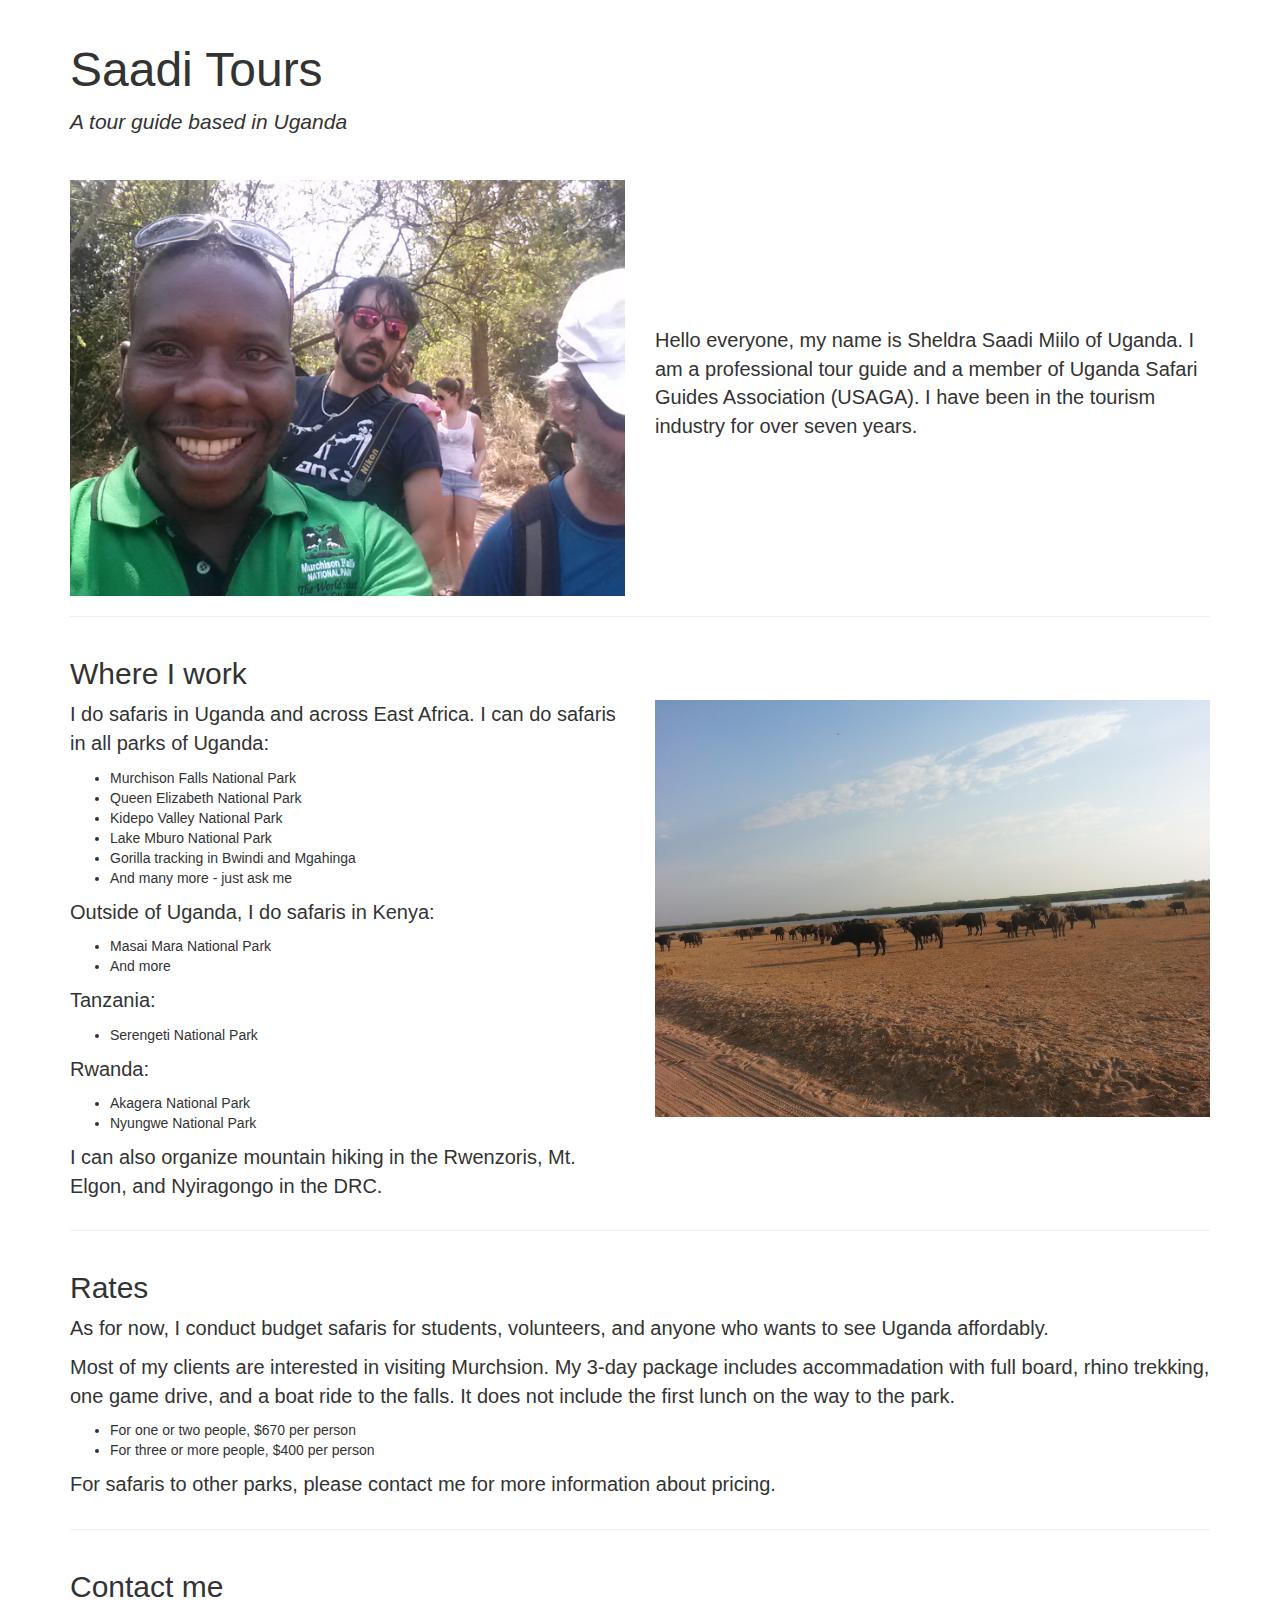
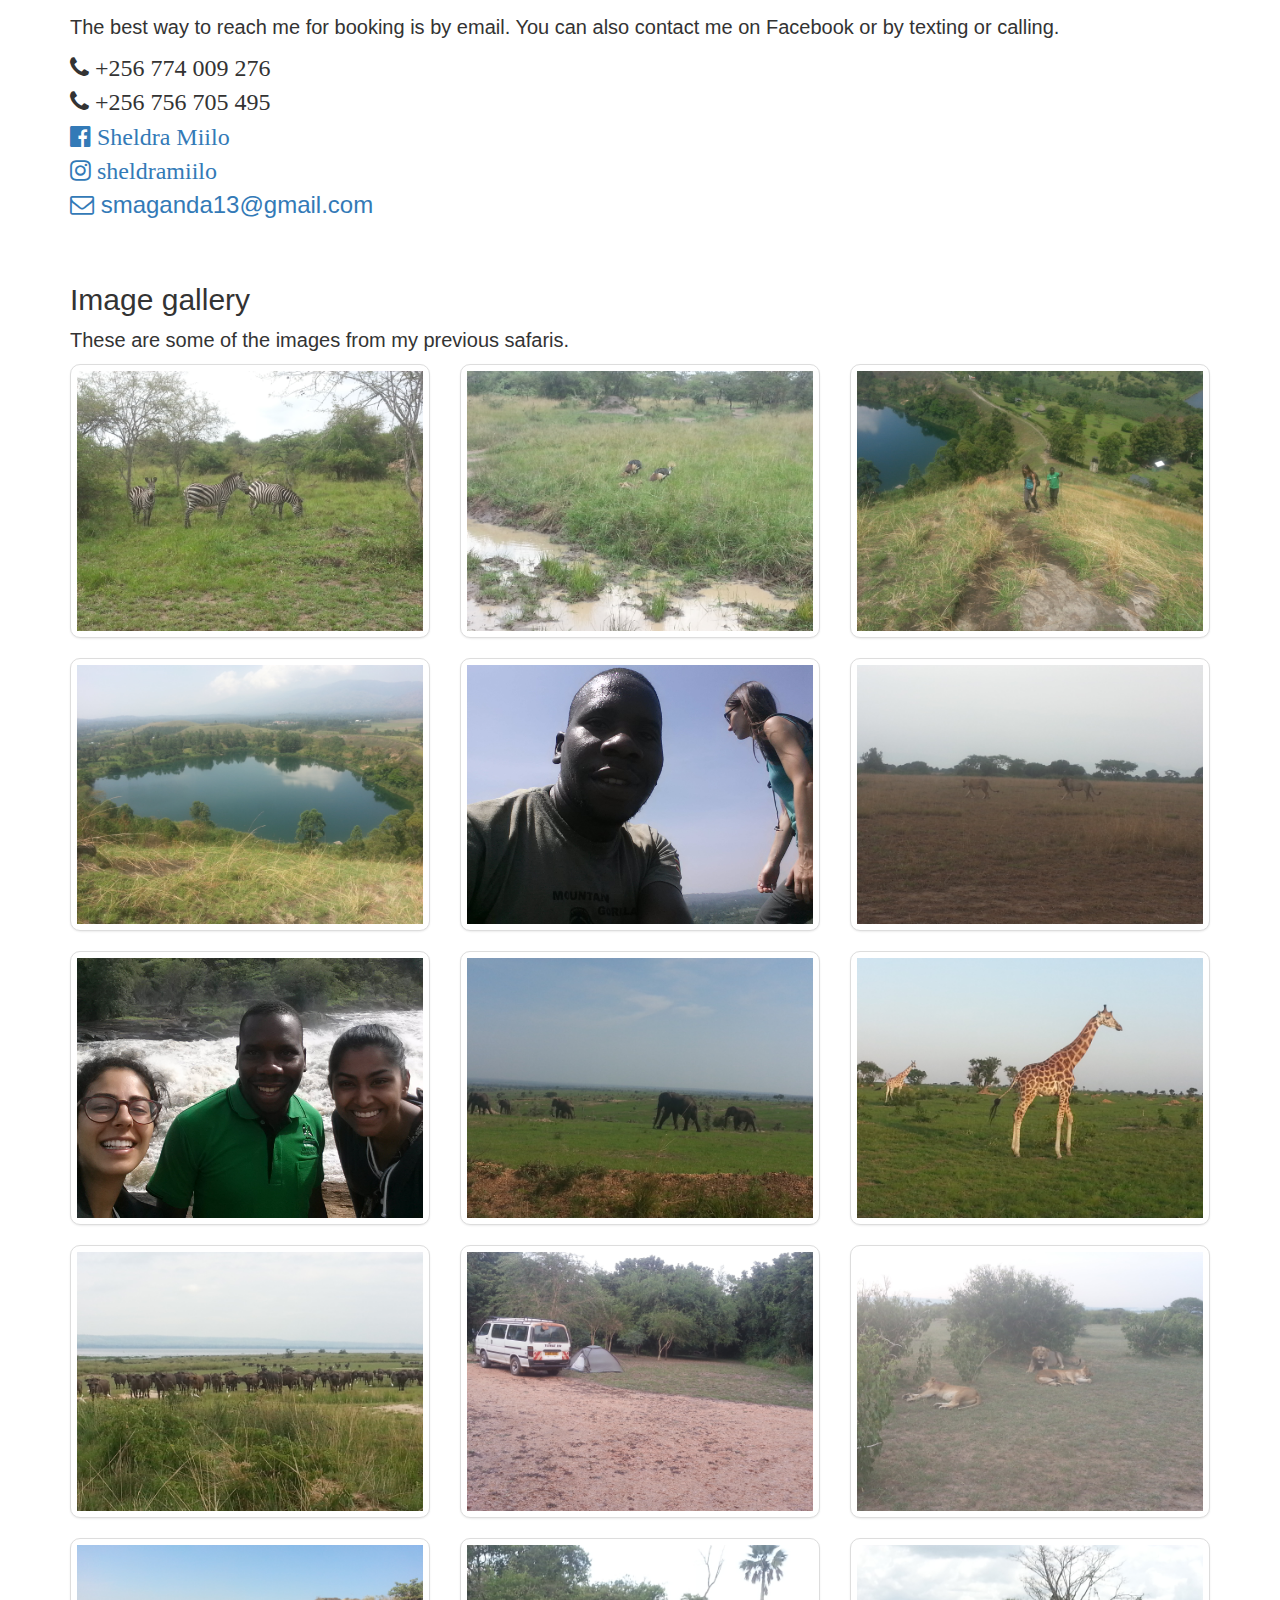
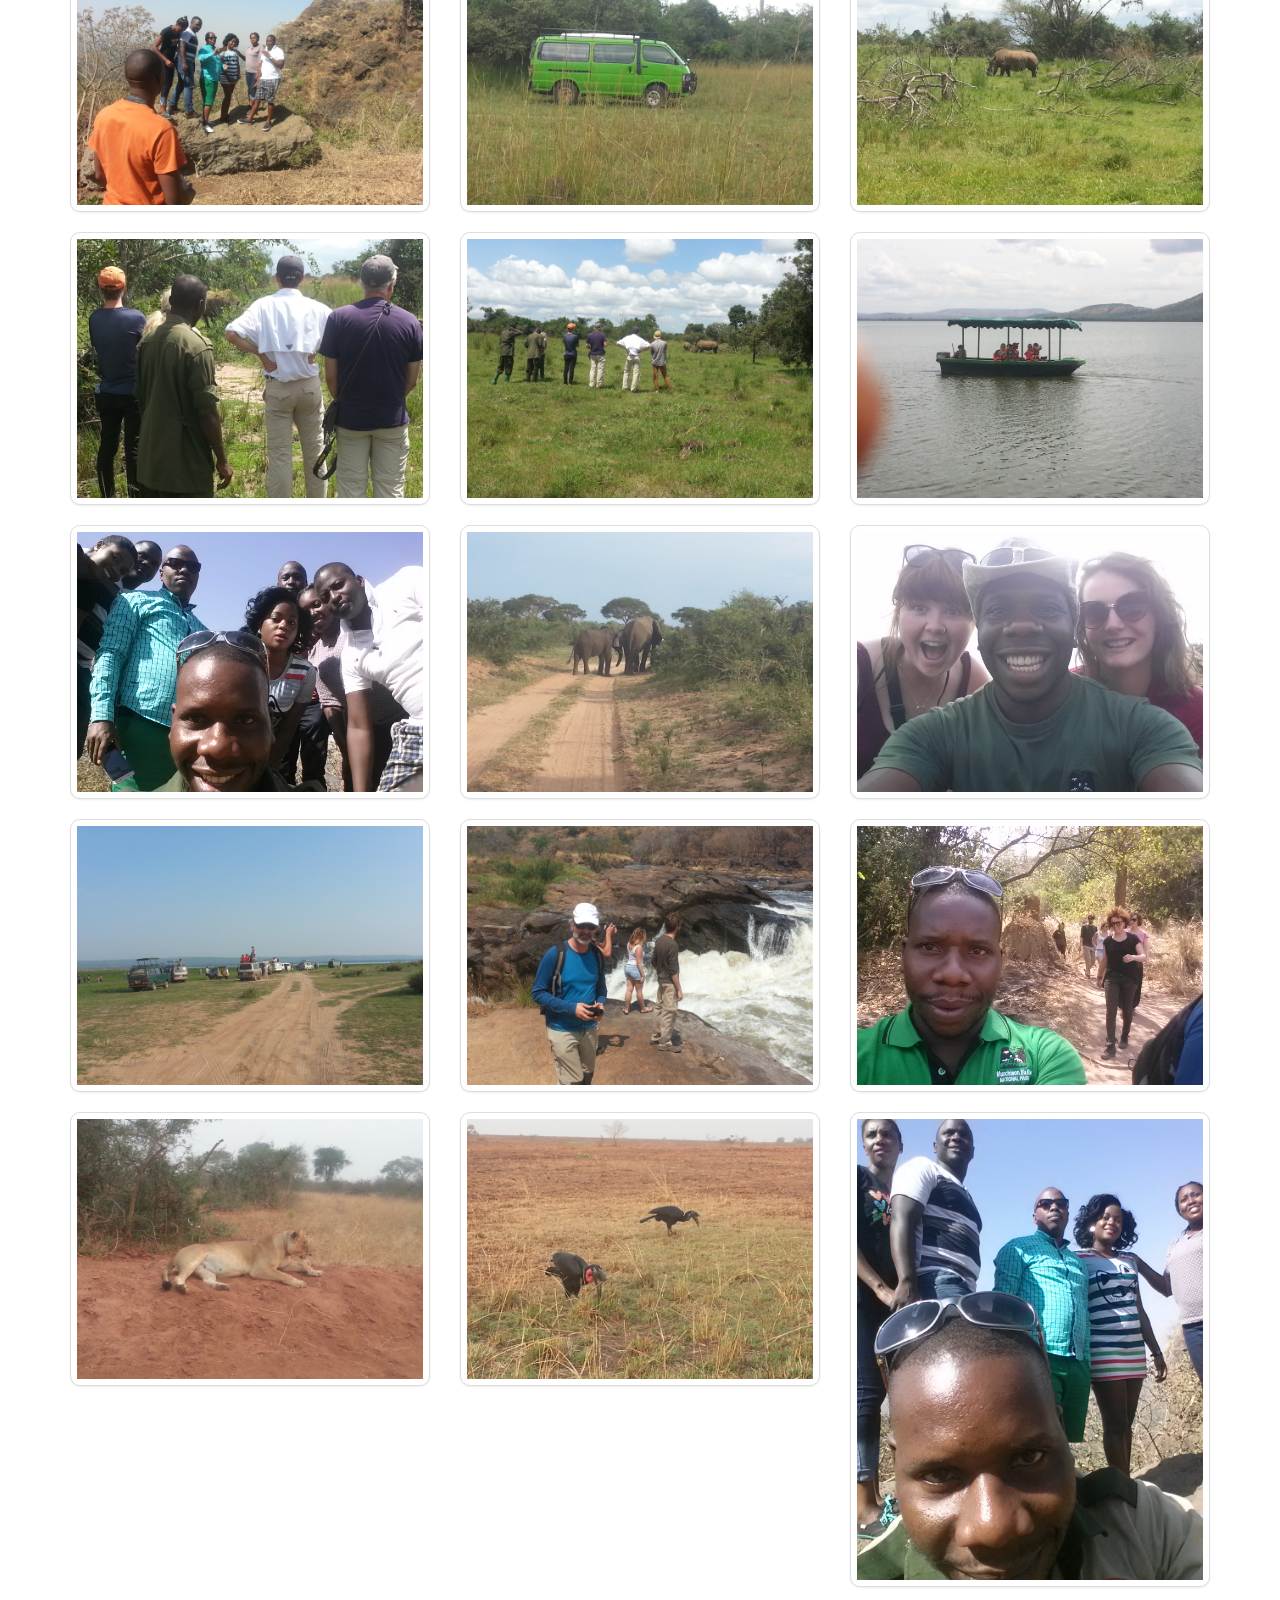
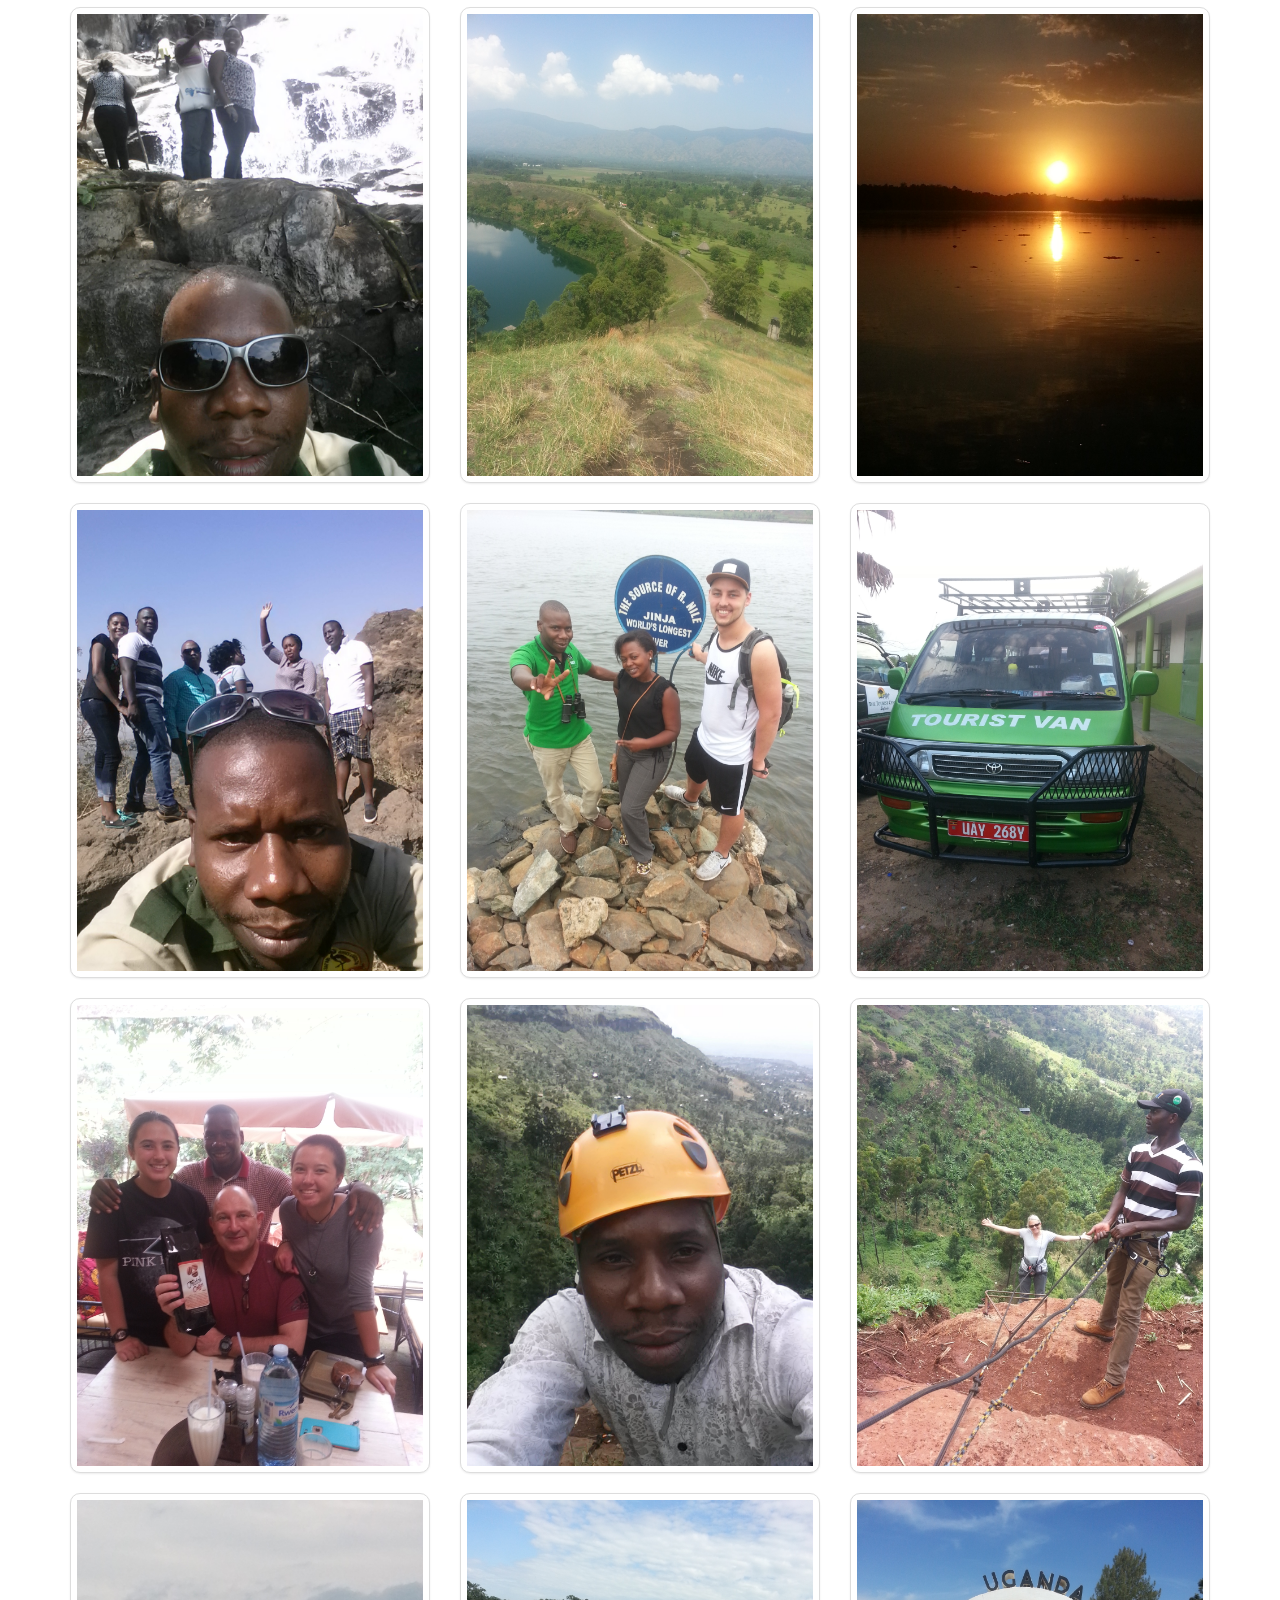
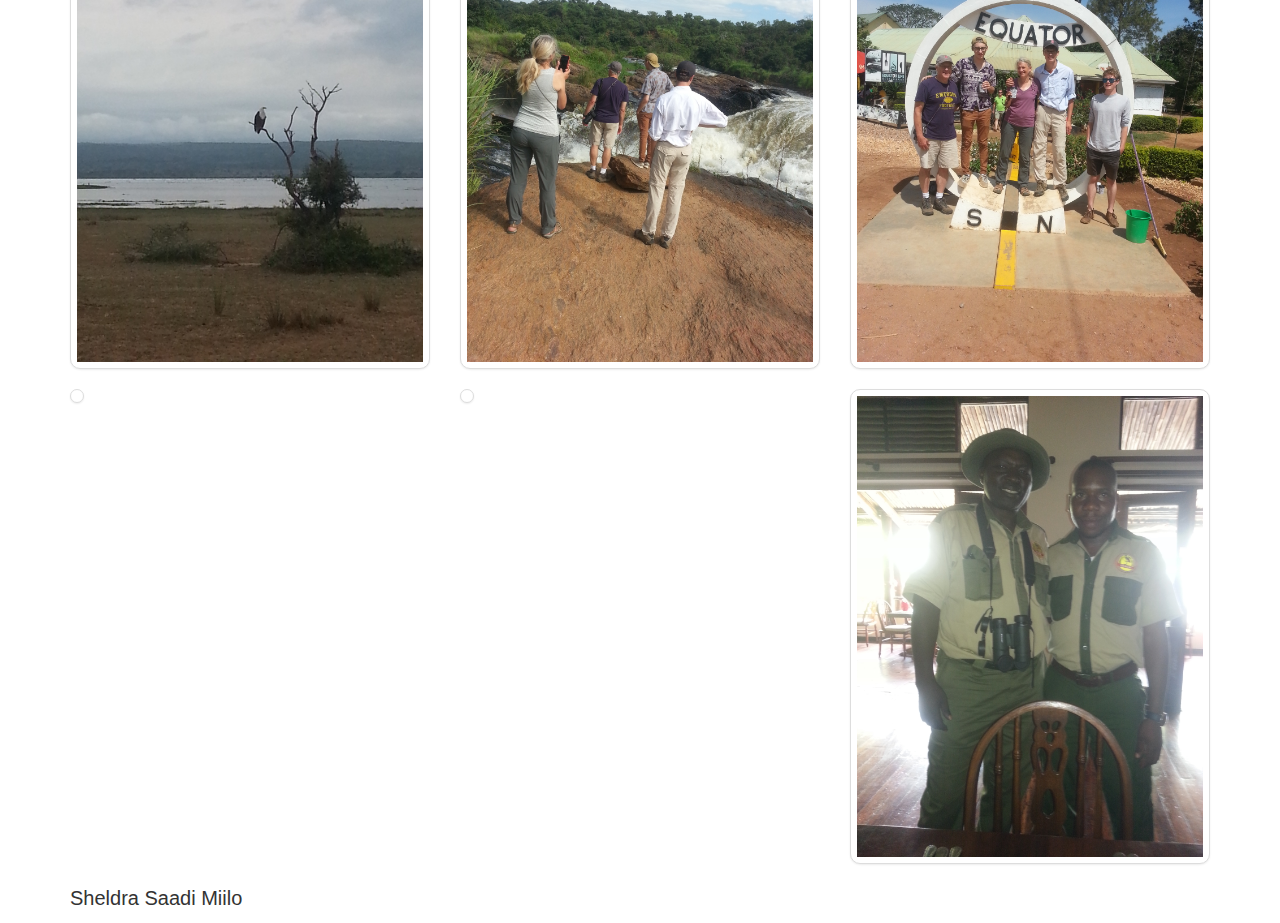
==== index.html @ fb45ba5d "initial commit" ====
<!DOCTYPE HTML>
<html lang="en">
<head>
	<meta charset="utf-8">
    <meta http-equiv="X-UA-Compatible" content="IE=edge">
    <meta name="viewport" content="width=device-width, initial-scale=1">

    <link rel="stylesheet" href="./bower_components/bootstrap/dist/css/bootstrap.min.css">
    <link rel="stylesheet" href="./bower_components/bootstrap/dist/css/bootstrap-theme.min.css">

    <link rel="stylesheet" href="./bower_components/components-font-awesome/css/font-awesome.min.css">

    <link rel="stylesheet" href="./css/style.css">

    <!--[if lt IE 9]>
      <script src="https://oss.maxcdn.com/html5shiv/3.7.2/html5shiv.min.js"></script>
      <script src="https://oss.maxcdn.com/respond/1.4.2/respond.min.js"></script>
    <![endif]-->

</head>
<body>
	<div class="container">
		<div class="spacer"></div>
		<div class="row">
			<div class="col-md-12">
				<h1>Saadi Tours</h1>
				<p class="lead"><i>A tour guide based in Uganda</i></p>
			</div>
		</div>
		<div class="spacer"></div>
		<div class="row vertical-align">
			<div class="col-lg-6">
                <img class="img-responsive" src="img/me.jpg" alt="saadi maganda">
            </div>
            <div class="col-md-6">
            	<p>
            		Hello everyone, my name is Sheldra Saadi Miilo of Uganda. I am a professional tour guide and a member of Uganda Safari Guides Association (USAGA). I have been in the tourism industry for over seven years.
            	</p>
            </div>
		</div>
		<hr />
		<div class="row">
			<div class="col-md-12">
				<h2>Where I work</h2>
			</div>
		</div>
		<div class="row">
            <div class="col-md-6">
            	<p>
            		I do safaris in Uganda and across East Africa. I can do safaris in all parks of Uganda:
            	</p>
            	<ul>
            		<li>Murchison Falls National Park</li>
            		<li>Queen Elizabeth National Park</li>
            		<li>Kidepo Valley National Park</li>
            		<li>Lake Mburo National Park</li>
            		<li>Gorilla tracking in Bwindi and Mgahinga</li>
            		<li>And many more - just ask me</li>
            	</ul>
            	<p>Outside of Uganda, I do safaris in Kenya:</p>
            	<ul>
            		<li>Masai Mara National Park</li>
					<li>And more</li>
            	</ul>
            	<p>Tanzania:</p>
            	<ul>
            		<li>Serengeti National Park</li>
            	</ul>
            	<p>Rwanda:</p>
            	<ul>
            		<li>Akagera National Park</li>
            		<li>Nyungwe National Park</li>
            	</ul>
            	<p>I can also organize mountain hiking in the Rwenzoris, Mt. Elgon, and Nyiragongo in the DRC.</p>
            </div>
			<div class="col-lg-6">
                <img class="img-responsive" src="img/where-i-work2.jpg" alt="">
            </div>
		</div>
		<hr />
		<div class="row">
			<div class="col-md-12">
				<h2>Rates</h2>
				<p>As for now, I conduct budget safaris for students, volunteers, and anyone who wants to see Uganda affordably.</p>
				<p>Most of my clients are interested in visiting Murchsion. My 3-day package includes accommadation with full board, rhino trekking, one game drive, and a boat ride to the falls. It does not include the first lunch on the way to the park.</p>
				<ul>
					<li>For one or two people, $670 per person</li>
					<li>For three or more people, $400 per person</li>
				</ul>
				<p>For safaris to other parks, please contact me for more information about pricing.</p>
			</div>
		</div>
		<hr />
		<div class="row">
			<div class="col-md-12">
				<h2>Contact me</h2>
				<p>
            		The best way to reach me for booking is by email. You can also contact me on Facebook or by texting or calling.
            	</p>
			</div>
			<div class="col-md-6">
				<ul class="list-unstyled contact">
					<li><span class="fa fa-phone"> +256 774 009 276</li>
					<li><span class="fa fa-phone"> +256 756 705 495</li>
					<li><a href="https://www.facebook.com/sheldra.miilo.5"><span class="fa fa-facebook-official"> Sheldra Miilo</a></li>
					<li><a href="https://www.instagram.com/sheldramiilo/"><span class="fa fa-instagram"> sheldramiilo</li>
					<li><span class="fa fa-envelope-o"> <a href="mailto:smaganda13@gmail.com"> smaganda13@gmail.com</a></li>
				</ul>
			</div>
		</div>
		<div class="spacer"></div>
		<div class="row">
			<div class="col-md-12">
				<h2>Image gallery</h2>
				<p>
            		These are some of the images from my previous safaris.
            	</p>
			</div>
		</div>
		<div class="row">

			<!-- Begin gallery -->
            <div class="col-lg-4 col-md-6 col-xs-6 thumb">
                <div class="thumbnail">
                    <img class="img-responsive" src="img/gallery/safari11.jpg" alt="">
                </div>
            </div>
            <div class="col-lg-4 col-md-6 col-xs-6 thumb">
                <div class="thumbnail">
                    <img class="img-responsive" src="img/gallery/safari12.jpg" alt="">
                </div>
            </div>
            <div class="col-lg-4 col-md-6 col-xs-6 thumb">
                <div class="thumbnail">
                    <img class="img-responsive" src="img/gallery/safari13.jpg" alt="">
                </div>
            </div>
            <div class="col-lg-4 col-md-6 col-xs-6 thumb">
                <div class="thumbnail">
                    <img class="img-responsive" src="img/gallery/safari14.jpg" alt="">
                </div>
            </div>
            <div class="col-lg-4 col-md-6 col-xs-6 thumb">
                <div class="thumbnail">
                    <img class="img-responsive" src="img/gallery/safari16.jpg" alt="">
                </div>
            </div>
            <div class="col-lg-4 col-md-6 col-xs-6 thumb">
                <div class="thumbnail">
                    <img class="img-responsive" src="img/gallery/safari17.jpg" alt="">
                </div>
            </div>
            <div class="col-lg-4 col-md-6 col-xs-6 thumb">
                <div class="thumbnail">
                    <img class="img-responsive" src="img/gallery/safari19.jpg" alt="">
                </div>
            </div>
            <div class="col-lg-4 col-md-6 col-xs-6 thumb">
                <div class="thumbnail">
                    <img class="img-responsive" src="img/gallery/safari22.jpg" alt="">
                </div>
            </div>
            <div class="col-lg-4 col-md-6 col-xs-6 thumb">
                <div class="thumbnail">
                    <img class="img-responsive" src="img/gallery/safari23.jpg" alt="">
                </div>
            </div>
            <div class="col-lg-4 col-md-6 col-xs-6 thumb">
                <div class="thumbnail">
                    <img class="img-responsive" src="img/gallery/safari24.jpg" alt="">
                </div>
            </div>
            <div class="col-lg-4 col-md-6 col-xs-6 thumb">
                <div class="thumbnail">
                    <img class="img-responsive" src="img/gallery/safari26.jpg" alt="">
                </div>
            </div>
            <div class="col-lg-4 col-md-6 col-xs-6 thumb">
                <div class="thumbnail">
                    <img class="img-responsive" src="img/gallery/safari27.jpg" alt="">
                </div>
            </div>
            <div class="col-lg-4 col-md-6 col-xs-6 thumb">
                <div class="thumbnail">
                    <img class="img-responsive" src="img/gallery/safari3.jpg" alt="">
                </div>
            </div>
            <div class="col-lg-4 col-md-6 col-xs-6 thumb">
                <div class="thumbnail">
                    <img class="img-responsive" src="img/gallery/safari32.jpg" alt="">
                </div>
            </div>
            <div class="col-lg-4 col-md-6 col-xs-6 thumb">
                <div class="thumbnail">
                    <img class="img-responsive" src="img/gallery/safari33.jpg" alt="">
                </div>
            </div>
            <div class="col-lg-4 col-md-6 col-xs-6 thumb">
                <div class="thumbnail">
                    <img class="img-responsive" src="img/gallery/safari34.jpg" alt="">
                </div>
            </div>
            <div class="col-lg-4 col-md-6 col-xs-6 thumb">
                <div class="thumbnail">
                    <img class="img-responsive" src="img/gallery/safari35.jpg" alt="">
                </div>
            </div>
            <div class="col-lg-4 col-md-6 col-xs-6 thumb">
                <div class="thumbnail">
                    <img class="img-responsive" src="img/gallery/safari37.jpg" alt="">
                </div>
            </div>
            <div class="col-lg-4 col-md-6 col-xs-6 thumb">
                <div class="thumbnail">
                    <img class="img-responsive" src="img/gallery/safari4.jpg" alt="">
                </div>
            </div>
            <div class="col-lg-4 col-md-6 col-xs-6 thumb">
                <div class="thumbnail">
                    <img class="img-responsive" src="img/gallery/safari40.jpg" alt="">
                </div>
            </div>
            <div class="col-lg-4 col-md-6 col-xs-6 thumb">
                <div class="thumbnail">
                    <img class="img-responsive" src="img/gallery/safari41.jpg" alt="">
                </div>
            </div>
            <div class="col-lg-4 col-md-6 col-xs-6 thumb">
                <div class="thumbnail">
                    <img class="img-responsive" src="img/gallery/safari42.jpg" alt="">
                </div>
            </div>
            <div class="col-lg-4 col-md-6 col-xs-6 thumb">
                <div class="thumbnail">
                    <img class="img-responsive" src="img/gallery/safari5.jpg" alt="">
                </div>
            </div>
            <div class="col-lg-4 col-md-6 col-xs-6 thumb">
                <div class="thumbnail">
                    <img class="img-responsive" src="img/gallery/safari6.jpg" alt="">
                </div>
            </div>
            <div class="col-lg-4 col-md-6 col-xs-6 thumb">
                <div class="thumbnail">
                    <img class="img-responsive" src="img/gallery/safari7.jpg" alt="">
                </div>
            </div>
            <div class="col-lg-4 col-md-6 col-xs-6 thumb">
                <div class="thumbnail">
                    <img class="img-responsive" src="img/gallery/safari8.jpg" alt="">
                </div>
            </div>
            <div class="col-lg-4 col-md-6 col-xs-6 thumb">
                <div class="thumbnail">
                    <img class="img-responsive" src="img/gallery/v-safari1.jpg" alt="">
                </div>
            </div>
            <div class="col-lg-4 col-md-6 col-xs-6 thumb">
                <div class="thumbnail">
                    <img class="img-responsive" src="img/gallery/v-safari10.jpg" alt="">
                </div>
            </div>
            <div class="col-lg-4 col-md-6 col-xs-6 thumb">
                <div class="thumbnail">
                    <img class="img-responsive" src="img/gallery/v-safari15.jpg" alt="">
                </div>
            </div>
            <div class="col-lg-4 col-md-6 col-xs-6 thumb">
                <div class="thumbnail">
                    <img class="img-responsive" src="img/gallery/v-safari18.jpg" alt="">
                </div>
            </div>
            <div class="col-lg-4 col-md-6 col-xs-6 thumb">
                <div class="thumbnail">
                    <img class="img-responsive" src="img/gallery/v-safari2.jpg" alt="">
                </div>
            </div>
            <div class="col-lg-4 col-md-6 col-xs-6 thumb">
                <div class="thumbnail">
                    <img class="img-responsive" src="img/gallery/v-safari20.jpg" alt="">
                </div>
            </div>
            <div class="col-lg-4 col-md-6 col-xs-6 thumb">
                <div class="thumbnail">
                    <img class="img-responsive" src="img/gallery/v-safari21.jpg" alt="">
                </div>
            </div>
            <div class="col-lg-4 col-md-6 col-xs-6 thumb">
                <div class="thumbnail">
                    <img class="img-responsive" src="img/gallery/v-safari25.jpg" alt="">
                </div>
            </div>
            <div class="col-lg-4 col-md-6 col-xs-6 thumb">
                <div class="thumbnail">
                    <img class="img-responsive" src="img/gallery/v-safari28.jpg" alt="">
                </div>
            </div>
            <div class="col-lg-4 col-md-6 col-xs-6 thumb">
                <div class="thumbnail">
                    <img class="img-responsive" src="img/gallery/v-safari29.jpg" alt="">
                </div>
            </div>
            <div class="col-lg-4 col-md-6 col-xs-6 thumb">
                <div class="thumbnail">
                    <img class="img-responsive" src="img/gallery/v-safari30.jpg" alt="">
                </div>
            </div>
            <div class="col-lg-4 col-md-6 col-xs-6 thumb">
                <div class="thumbnail">
                    <img class="img-responsive" src="img/gallery/v-safari31.jpg" alt="">
                </div>
            </div>
            <div class="col-lg-4 col-md-6 col-xs-6 thumb">
                <div class="thumbnail">
                    <img class="img-responsive" src="img/gallery/v-safari36.jpg" alt="">
                </div>
            </div>
            <div class="col-lg-4 col-md-6 col-xs-6 thumb">
                <div class="thumbnail">
                    <img class="img-responsive" src="img/gallery/v-safari38.jpg" alt="">
                </div>
            </div>
            <div class="col-lg-4 col-md-6 col-xs-6 thumb">
                <div class="thumbnail">
                    <img class="img-responsive" src="img/gallery/v-safari39.jpg" alt="">
                </div>
            </div>
            <div class="col-lg-4 col-md-6 col-xs-6 thumb">
                <div class="thumbnail">
                    <img class="img-responsive" src="img/gallery/v-safari9.jpg" alt="">
                </div>
            </div>
            <!-- End gallery -->

		</div>

        <div id="myList">
            
        </div>

		<!-- Footer -->
        <footer>
            <div class="row">
                <div class="col-lg-12">
                    <p>Sheldra Saadi Miilo</p>
                </div>
            </div>
        </footer>
	</div>

    <!-- jQuery -->
    <script src="./bower_components/jquery/dist/jquery.min.js"></script>

    <!-- Bootstrap Core JavaScript -->
    <script src="./bower_components/bootstrap/dist/js/bootstrap.min.js"></script>
</body>
</html>
---- css/style.css ----
h1 {
	font-size: 48px;
}

p {
	font-size: 20px;
}

.contact {
	font-size: 24px;
	padding-bottom: 6px;
}

.spacer {
	padding: 12px;
}

.vertical-align {
    display: flex;
    align-items: center;
}

.thumbnail {
    display:table;
    border-spacing: 2px;
    border-collapse: separate;
    border-radius:10px; /* Demonstrational.. */
}
.thumbnail_wrapper {
    display:table-cell;
    vertical-align:middle;
}
.thumbnail_wrapper > img {
    width:100%;
}
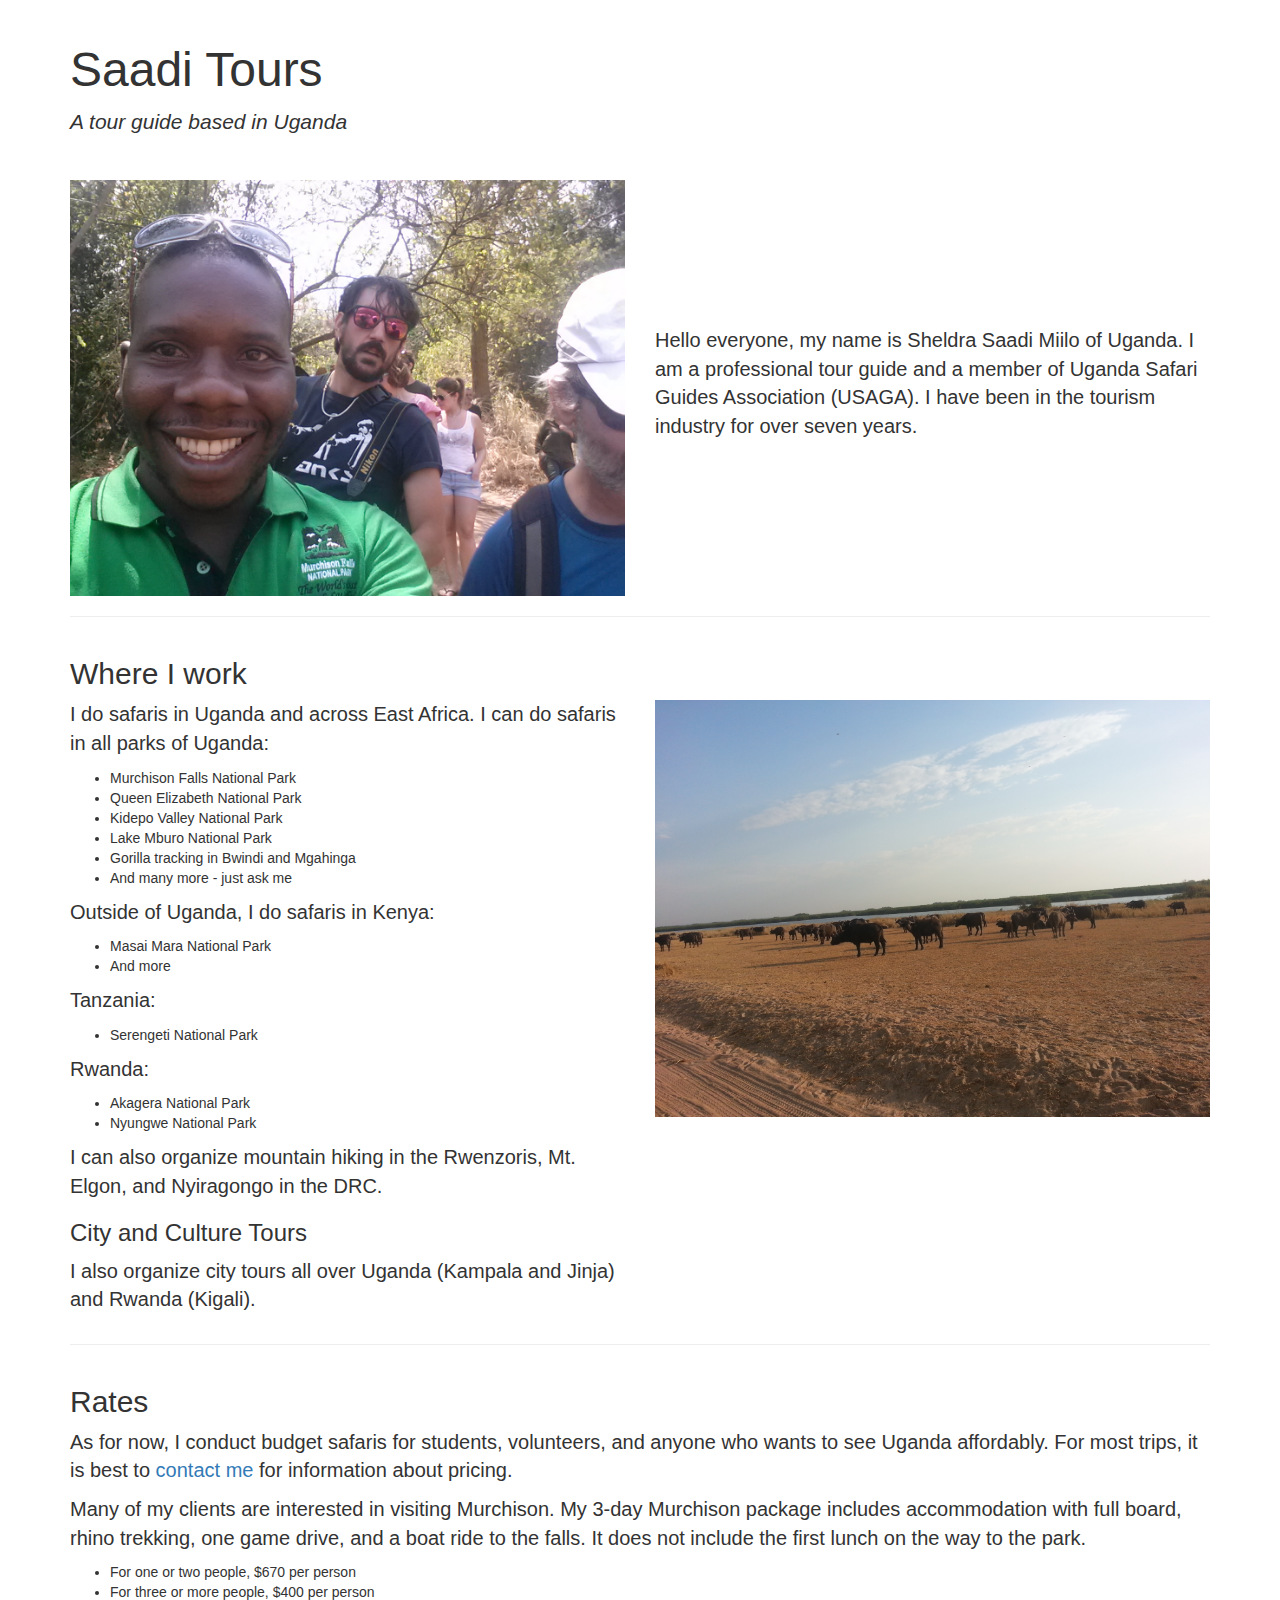
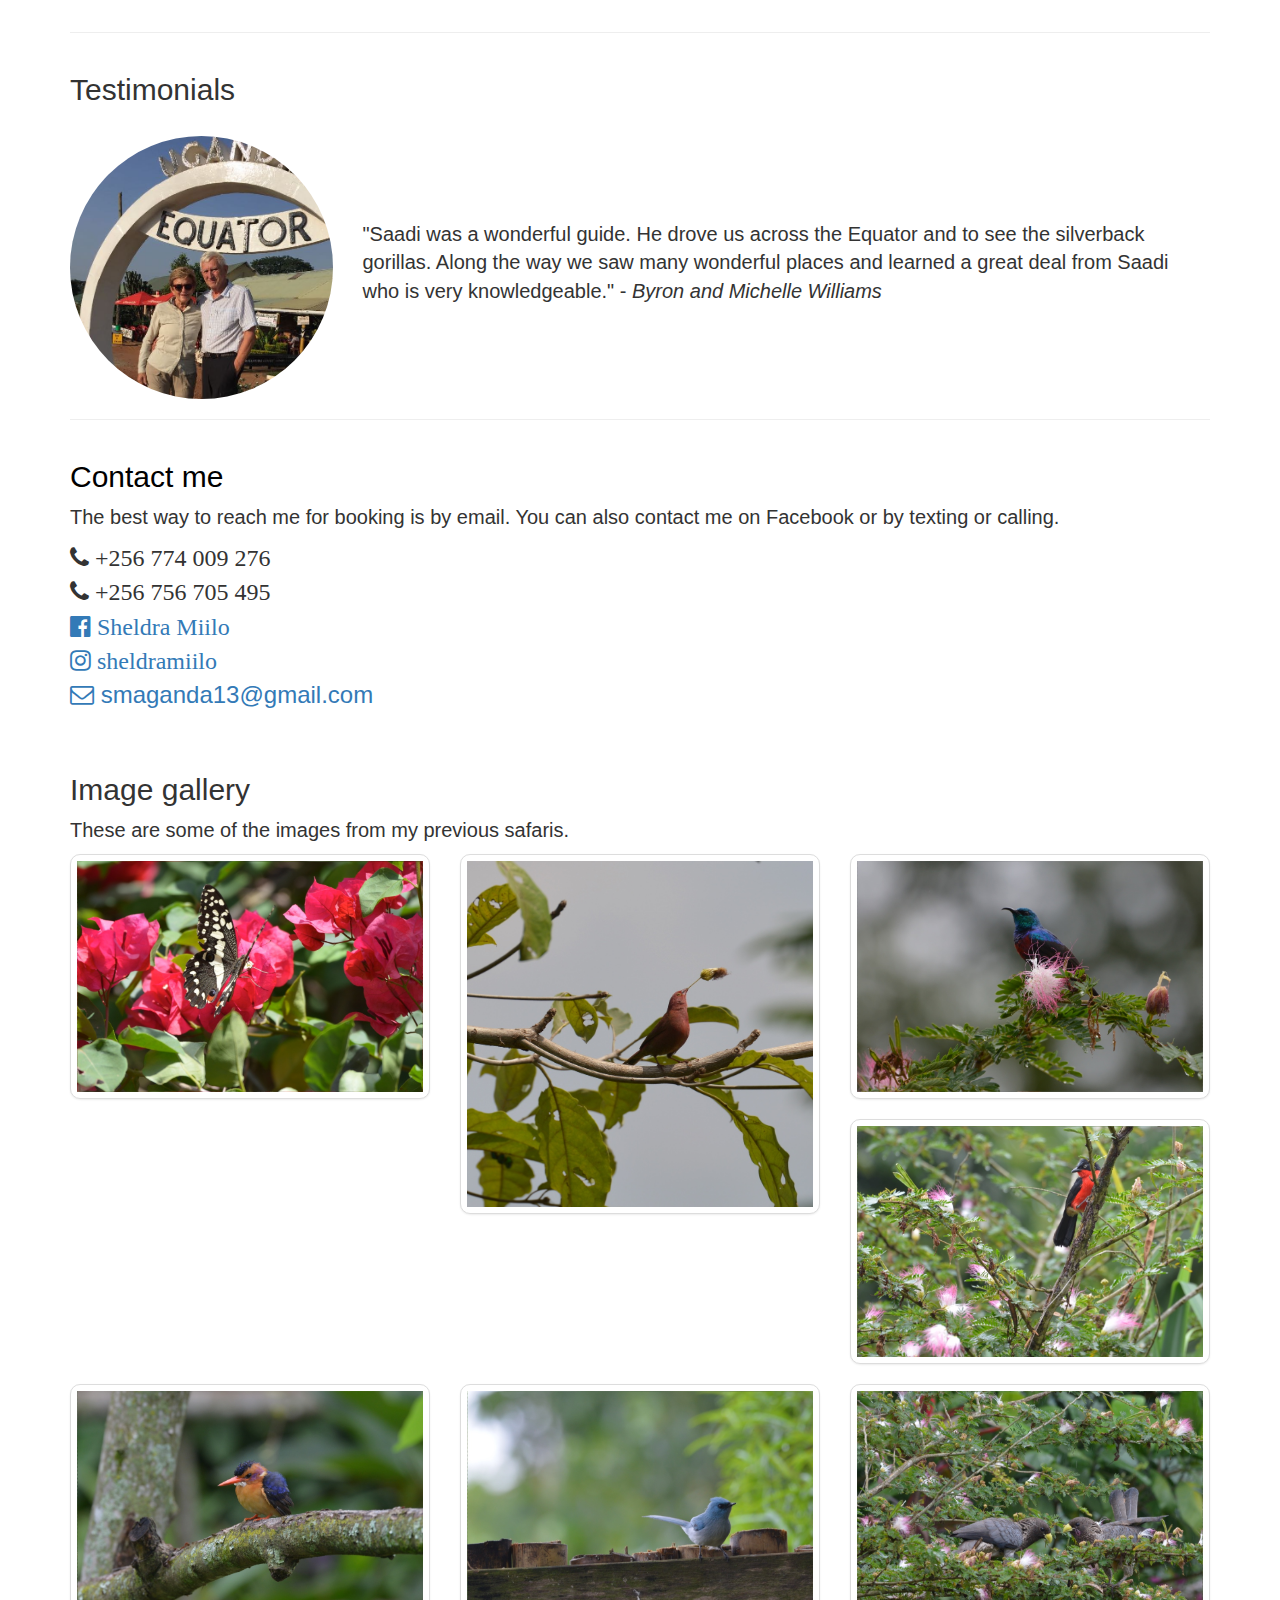
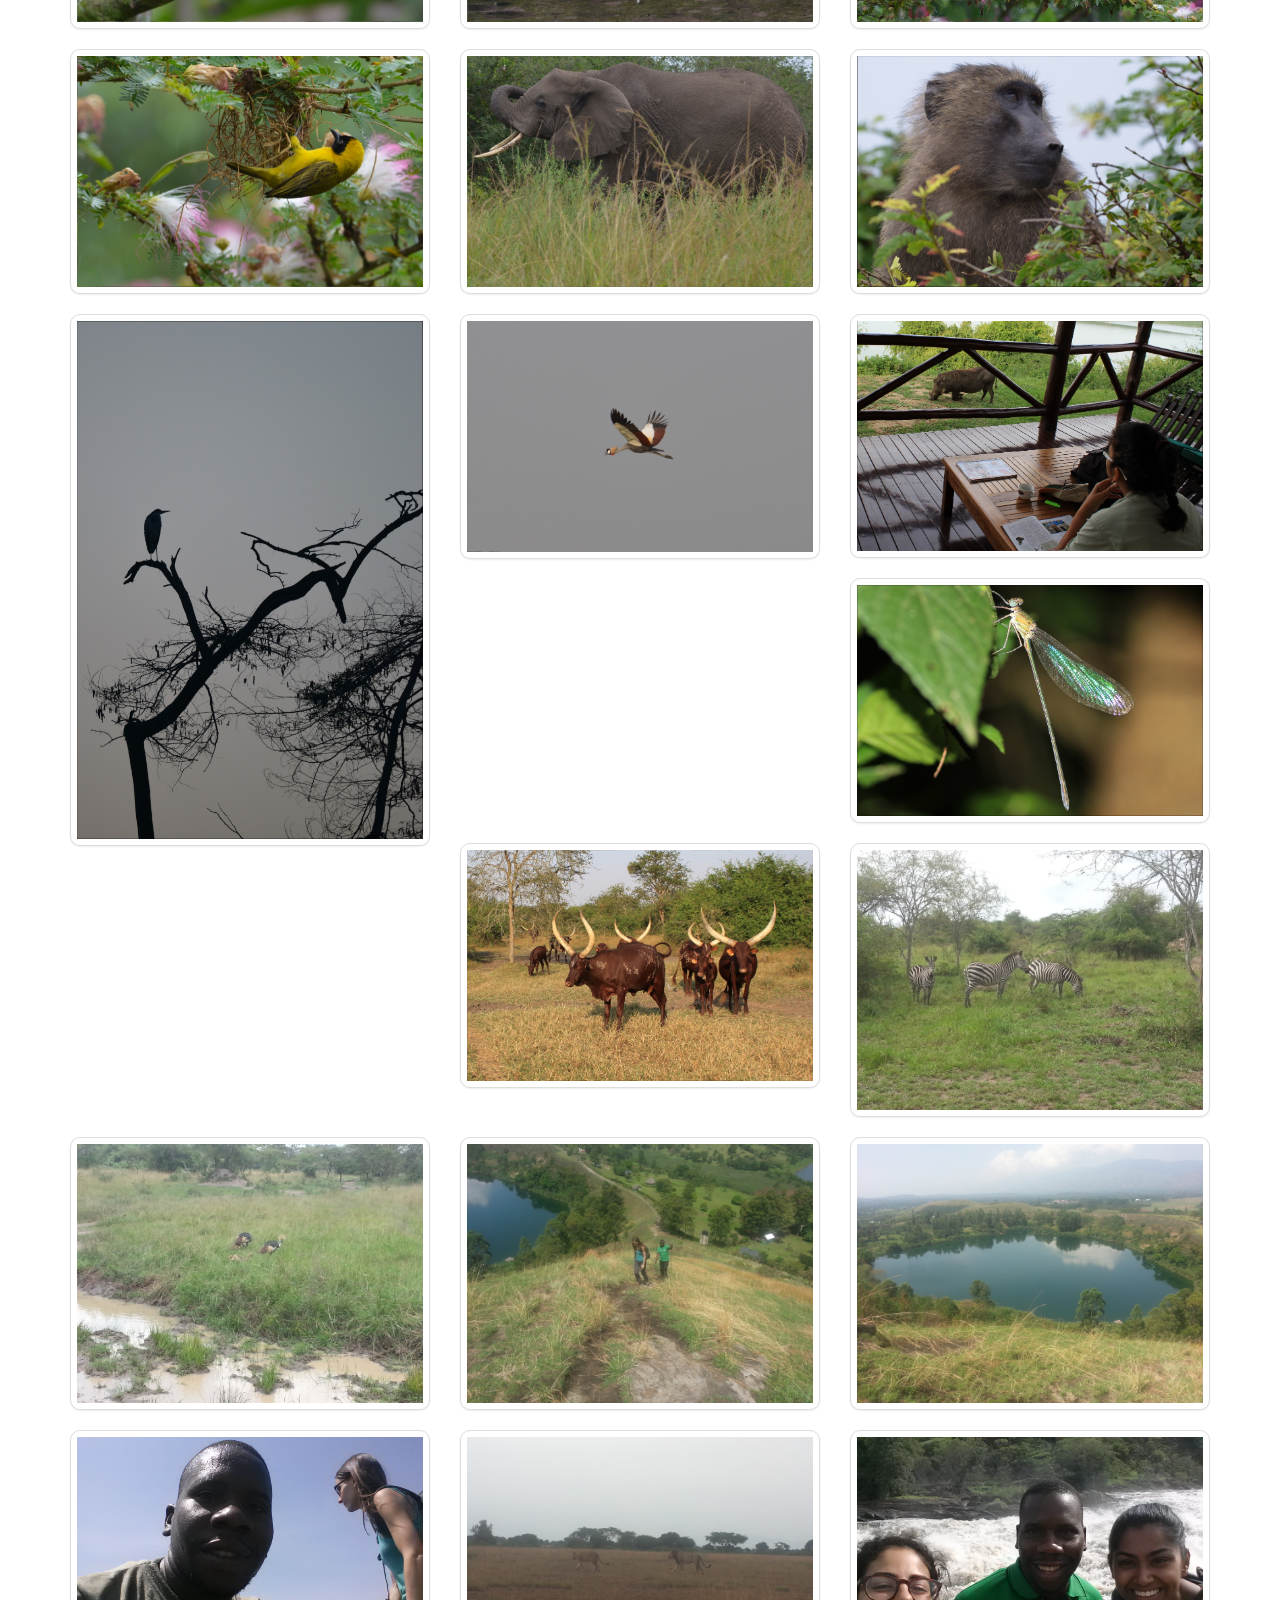
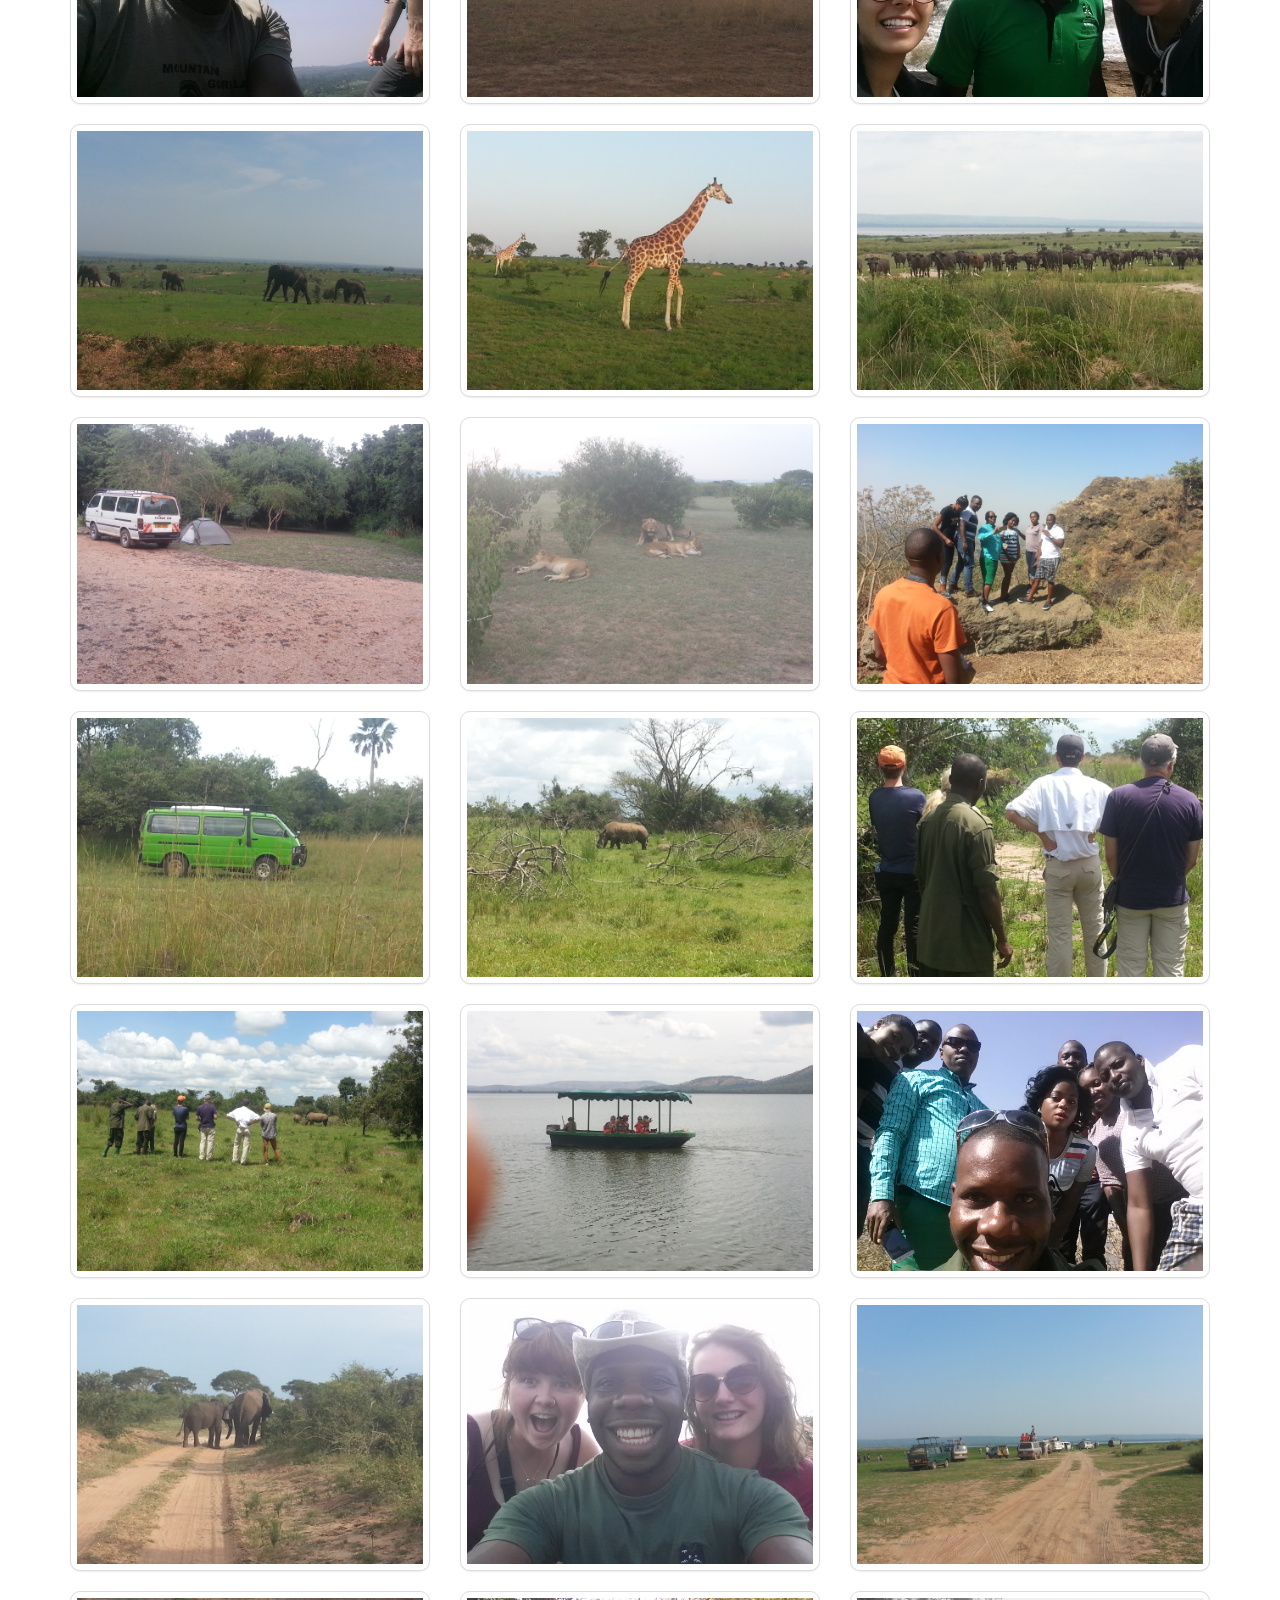
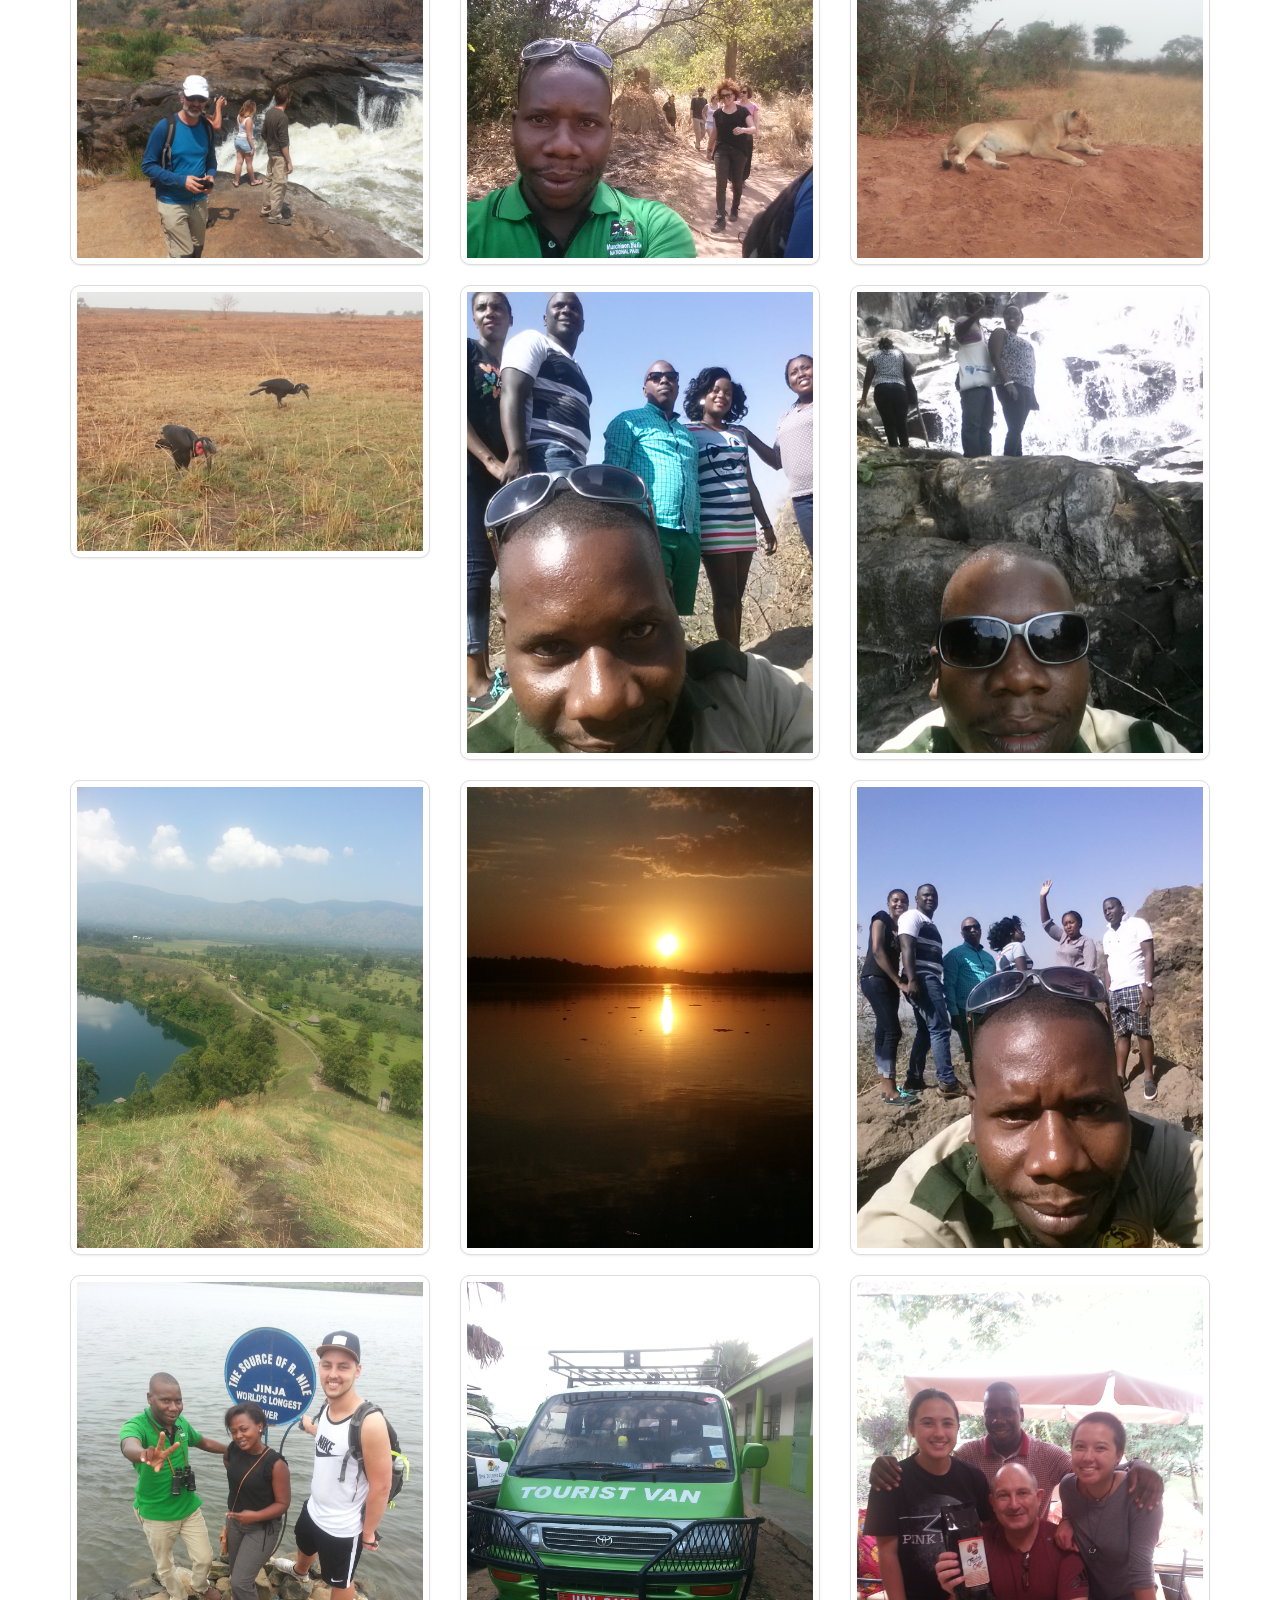
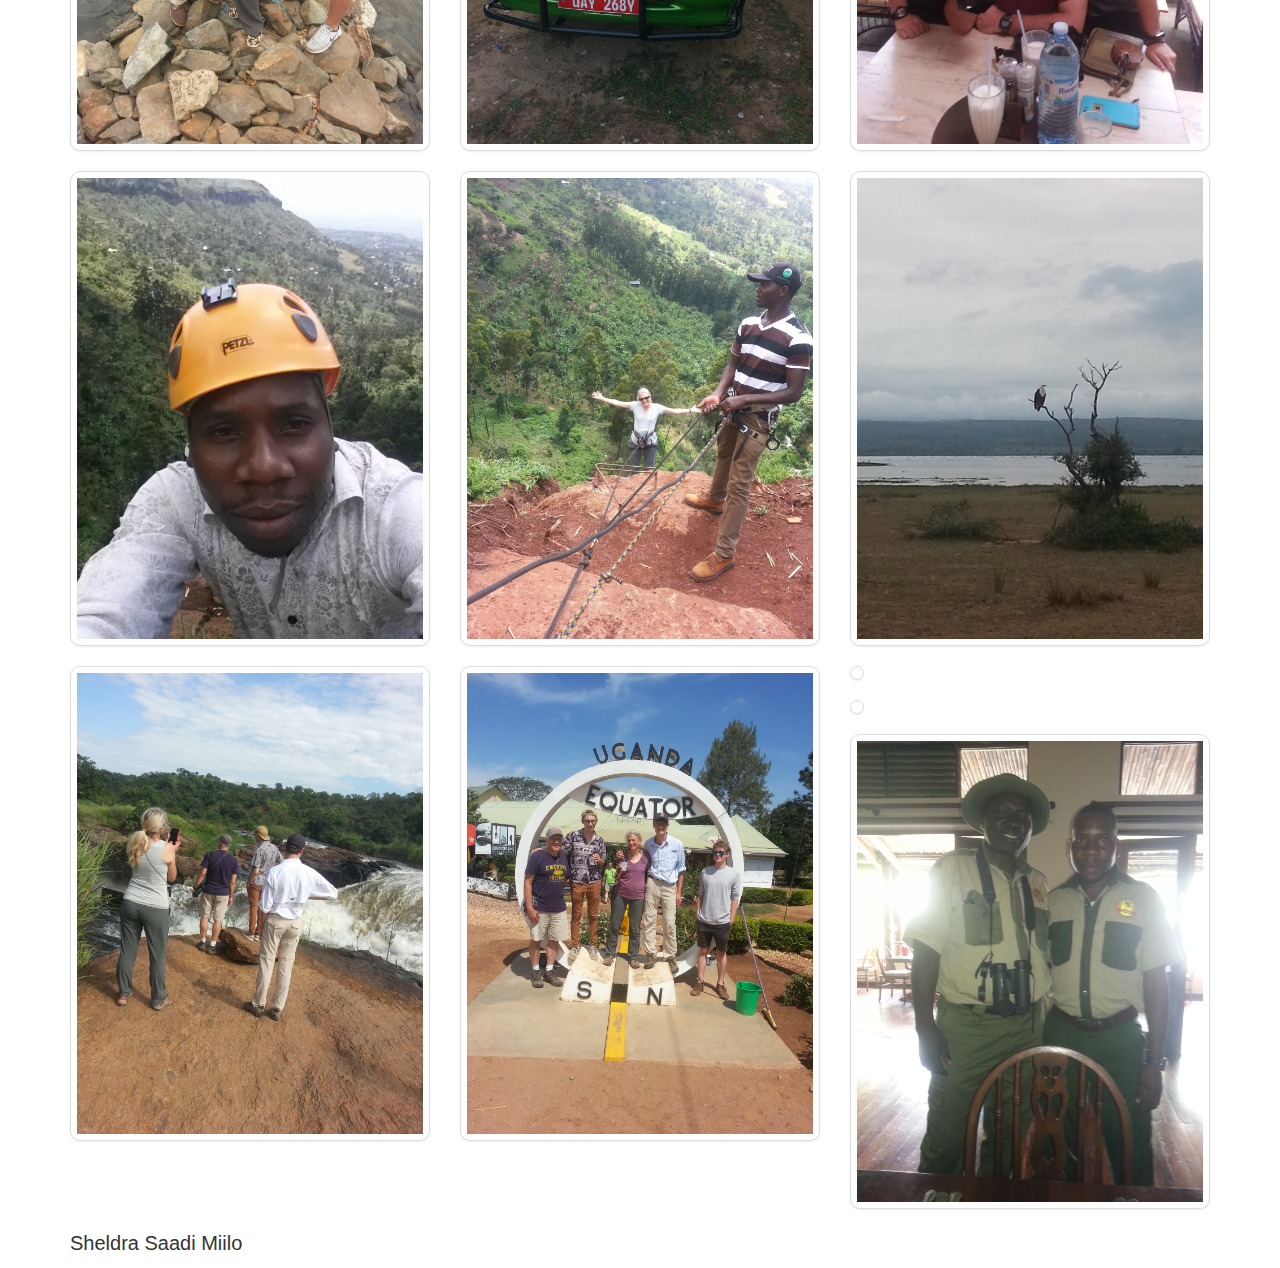
==== commit 3246ca5d: "add pictures and testimonials" ====
--- a/index.html
+++ b/index.html
@@ -72,6 +72,8 @@
             		<li>Nyungwe National Park</li>
             	</ul>
             	<p>I can also organize mountain hiking in the Rwenzoris, Mt. Elgon, and Nyiragongo in the DRC.</p>
+                <h3>City and Culture Tours</h3>
+                <p>I also organize city tours all over Uganda (Kampala and Jinja) and Rwanda (Kigali).</p>
             </div>
 			<div class="col-lg-6">
                 <img class="img-responsive" src="img/where-i-work2.jpg" alt="">
@@ -81,19 +83,33 @@
 		<div class="row">
 			<div class="col-md-12">
 				<h2>Rates</h2>
-				<p>As for now, I conduct budget safaris for students, volunteers, and anyone who wants to see Uganda affordably.</p>
-				<p>Most of my clients are interested in visiting Murchsion. My 3-day package includes accommadation with full board, rhino trekking, one game drive, and a boat ride to the falls. It does not include the first lunch on the way to the park.</p>
+				<p>As for now, I conduct budget safaris for students, volunteers, and anyone who wants to see Uganda affordably. For most trips, it is best to <a href="#contact-me">contact me</a> for information about pricing.</p>
+				<p>Many of my clients are interested in visiting Murchison. My 3-day Murchison package includes accommodation with full board, rhino trekking, one game drive, and a boat ride to the falls. It does not include the first lunch on the way to the park.</p>
 				<ul>
 					<li>For one or two people, $670 per person</li>
 					<li>For three or more people, $400 per person</li>
 				</ul>
-				<p>For safaris to other parks, please contact me for more information about pricing.</p>
-			</div>
-		</div>
+			</div>
+		</div>
+        <hr />
+        <div class="row">
+            <div class="col-md-12">
+                <h2>Testimonials</h2>
+            </div>
+        </div>
+        <br />
+        <div class="row vertical-align">
+            <div class="col-md-3">
+                <img src="./img/portraits/byron-michelle.jpg" class="portrait">
+            </div>
+            <div class="col-md-9">
+                <p>"Saadi was a wonderful guide. He drove us across the Equator and to see the silverback gorillas. Along the way we saw many wonderful places and learned a great deal from Saadi who is very knowledgeable." - <i>Byron and Michelle Williams</i></p>
+            </div>
+        </div>
 		<hr />
 		<div class="row">
 			<div class="col-md-12">
-				<h2>Contact me</h2>
+				<h2><a name="contact-me" class="a-no-style">Contact me</a></h2>
 				<p>
             		The best way to reach me for booking is by email. You can also contact me on Facebook or by texting or calling.
             	</p>
@@ -122,6 +138,81 @@
 			<!-- Begin gallery -->
             <div class="col-lg-4 col-md-6 col-xs-6 thumb">
                 <div class="thumbnail">
+                    <img class="img-responsive" src="img/gallery/DSC_5366web.jpeg" alt="">
+                </div>
+            </div>
+            <div class="col-lg-4 col-md-6 col-xs-6 thumb">
+                <div class="thumbnail">
+                    <img class="img-responsive" src="img/gallery/DSC_5472web.jpeg" alt="">
+                </div>
+            </div>
+            <div class="col-lg-4 col-md-6 col-xs-6 thumb">
+                <div class="thumbnail">
+                    <img class="img-responsive" src="img/gallery/DSC_5505web.jpeg" alt="">
+                </div>
+            </div>
+            <div class="col-lg-4 col-md-6 col-xs-6 thumb">
+                <div class="thumbnail">
+                    <img class="img-responsive" src="img/gallery/DSC_5510web.jpeg" alt="">
+                </div>
+            </div>
+            <div class="col-lg-4 col-md-6 col-xs-6 thumb">
+                <div class="thumbnail">
+                    <img class="img-responsive" src="img/gallery/DSC_5622web.jpeg" alt="">
+                </div>
+            </div>
+            <div class="col-lg-4 col-md-6 col-xs-6 thumb">
+                <div class="thumbnail">
+                    <img class="img-responsive" src="img/gallery/DSC_5638web.jpeg" alt="">
+                </div>
+            </div>
+            <div class="col-lg-4 col-md-6 col-xs-6 thumb">
+                <div class="thumbnail">
+                    <img class="img-responsive" src="img/gallery/DSC_5650web.jpeg" alt="">
+                </div>
+            </div>
+            <div class="col-lg-4 col-md-6 col-xs-6 thumb">
+                <div class="thumbnail">
+                    <img class="img-responsive" src="img/gallery/DSC_5659web.jpeg" alt="">
+                </div>
+            </div>
+            <div class="col-lg-4 col-md-6 col-xs-6 thumb">
+                <div class="thumbnail">
+                    <img class="img-responsive" src="img/gallery/DSC_6121web.jpeg" alt="">
+                </div>
+            </div>
+            <div class="col-lg-4 col-md-6 col-xs-6 thumb">
+                <div class="thumbnail">
+                    <img class="img-responsive" src="img/gallery/DSC_6131web.jpeg" alt="">
+                </div>
+            </div>
+            <div class="col-lg-4 col-md-6 col-xs-6 thumb">
+                <div class="thumbnail">
+                    <img class="img-responsive" src="img/gallery/DSC_6261web.jpeg" alt="">
+                </div>
+            </div>
+            <div class="col-lg-4 col-md-6 col-xs-6 thumb">
+                <div class="thumbnail">
+                    <img class="img-responsive" src="img/gallery/DSC_6284web.jpeg" alt="">
+                </div>
+            </div>
+            <div class="col-lg-4 col-md-6 col-xs-6 thumb">
+                <div class="thumbnail">
+                    <img class="img-responsive" src="img/gallery/IMG_2592web.jpeg" alt="">
+                </div>
+            </div>
+            <div class="col-lg-4 col-md-6 col-xs-6 thumb">
+                <div class="thumbnail">
+                    <img class="img-responsive" src="img/gallery/IMG_2602web.jpeg" alt="">
+                </div>
+            </div>
+            <div class="col-lg-4 col-md-6 col-xs-6 thumb">
+                <div class="thumbnail">
+                    <img class="img-responsive" src="img/gallery/IMG_2743web.jpeg" alt="">
+                </div>
+            </div>
+            <div class="col-lg-4 col-md-6 col-xs-6 thumb">
+                <div class="thumbnail">
                     <img class="img-responsive" src="img/gallery/safari11.jpg" alt="">
                 </div>
             </div>
--- a/css/style.css
+++ b/css/style.css
@@ -32,4 +32,18 @@
 }
 .thumbnail_wrapper > img {
     width:100%;
+}
+.portrait {
+    max-width: 100%;
+    border-radius: 100%;
+}
+
+.a-no-style {
+    color: black;
+    text-decoration: none;
+}
+
+.a-no-style:hover {
+    text-decoration: none;
+    color: black;
 }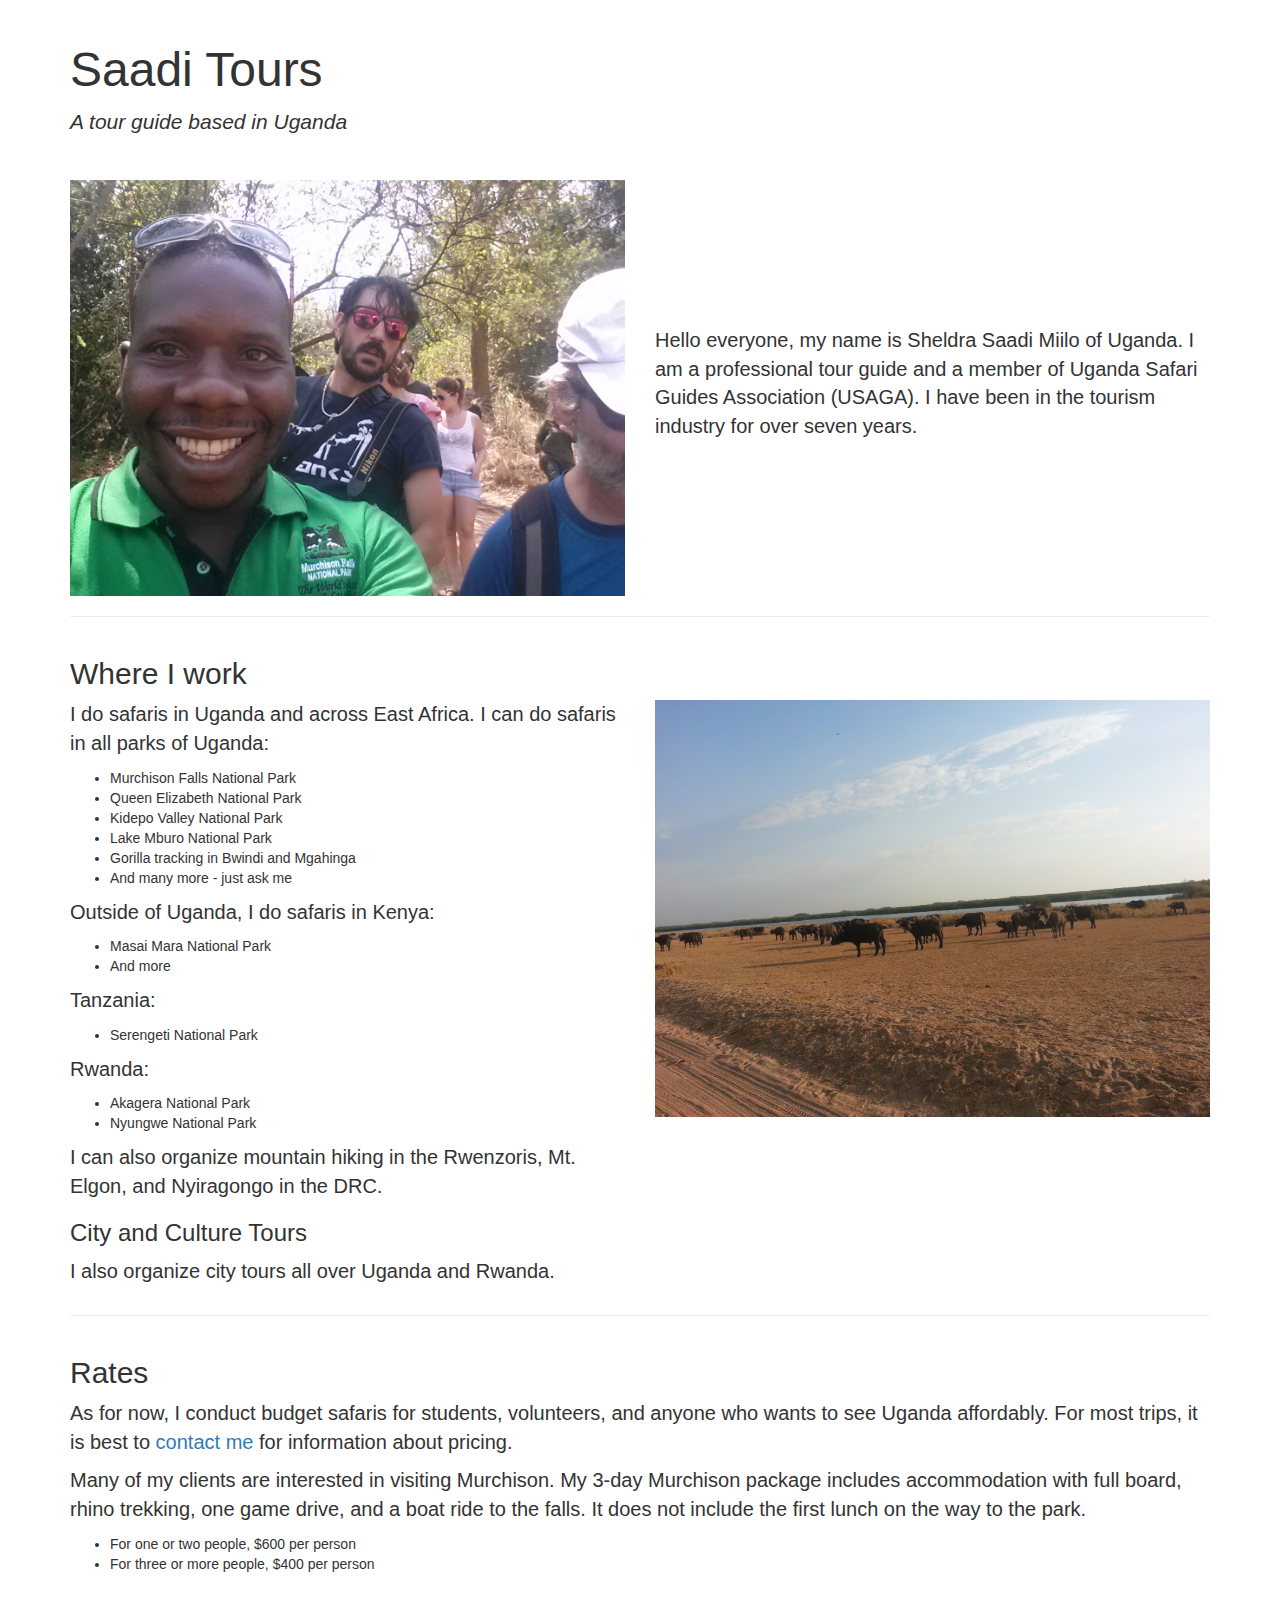
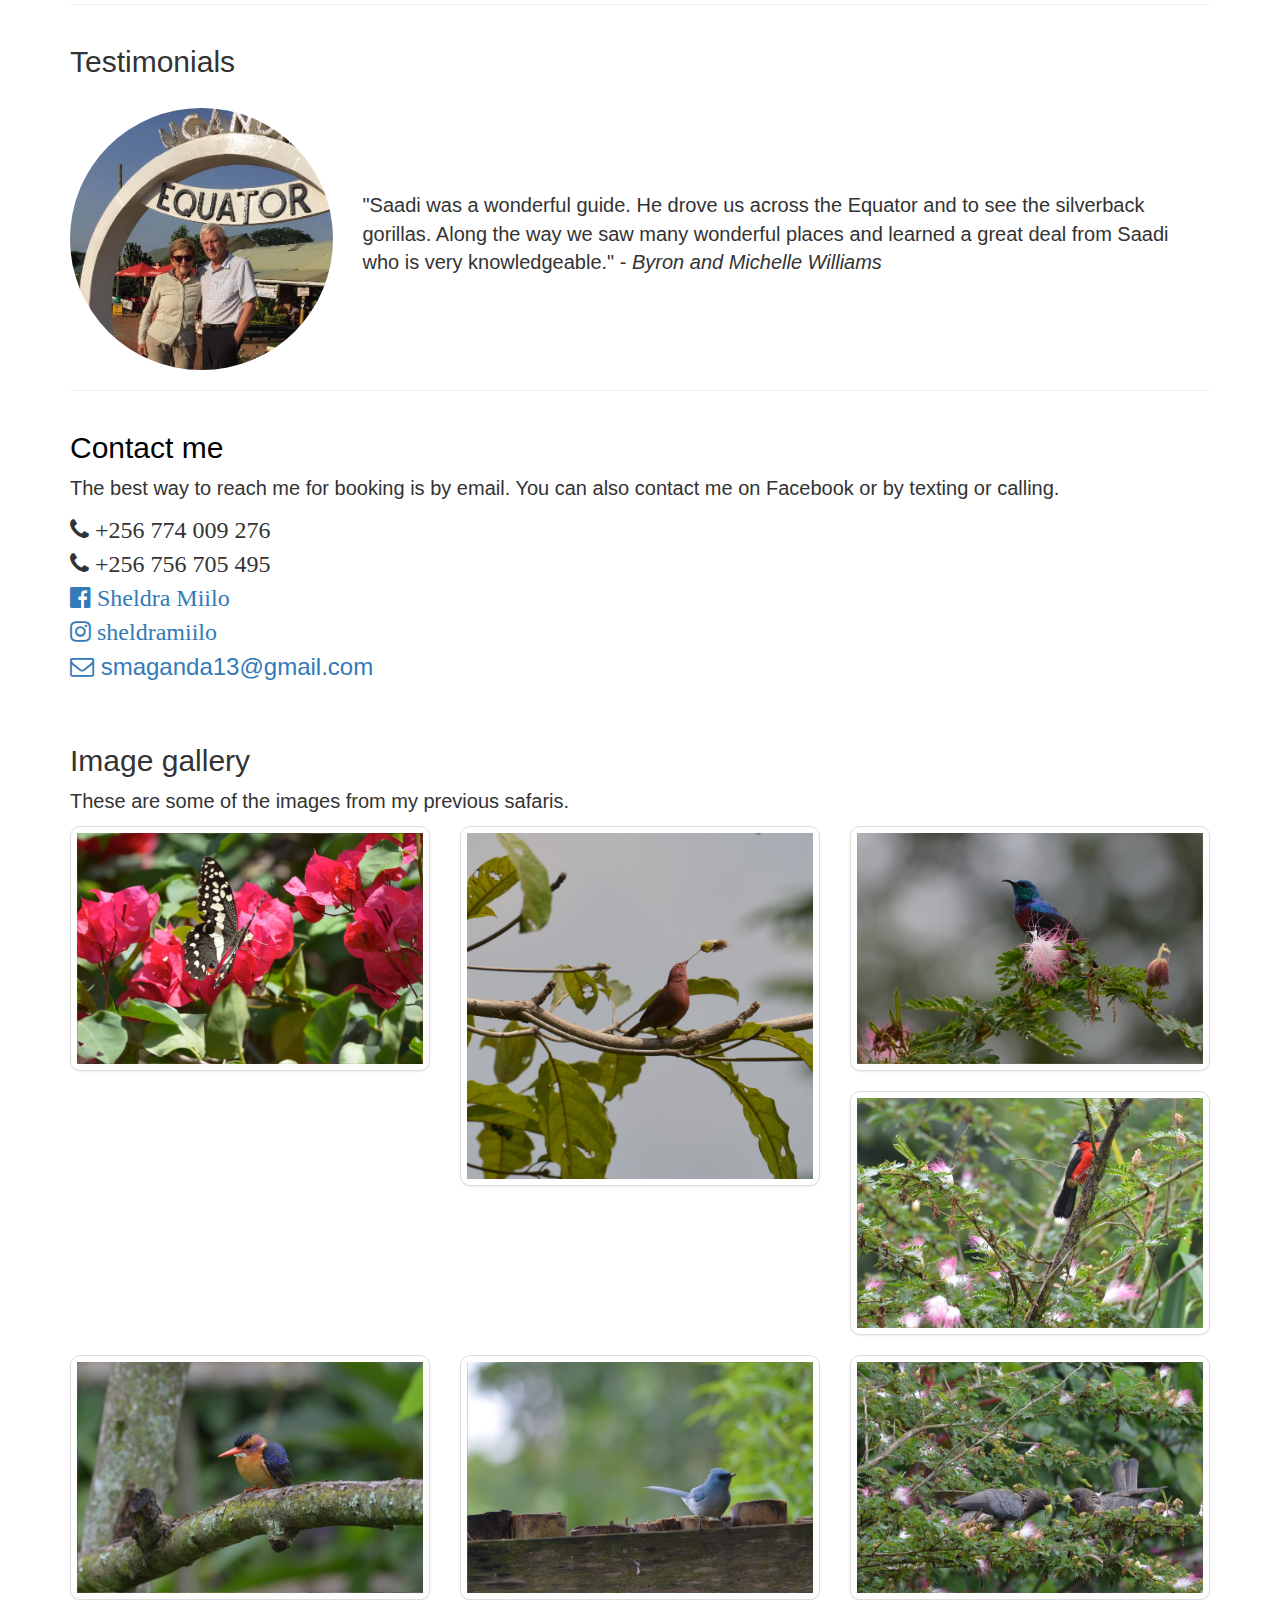
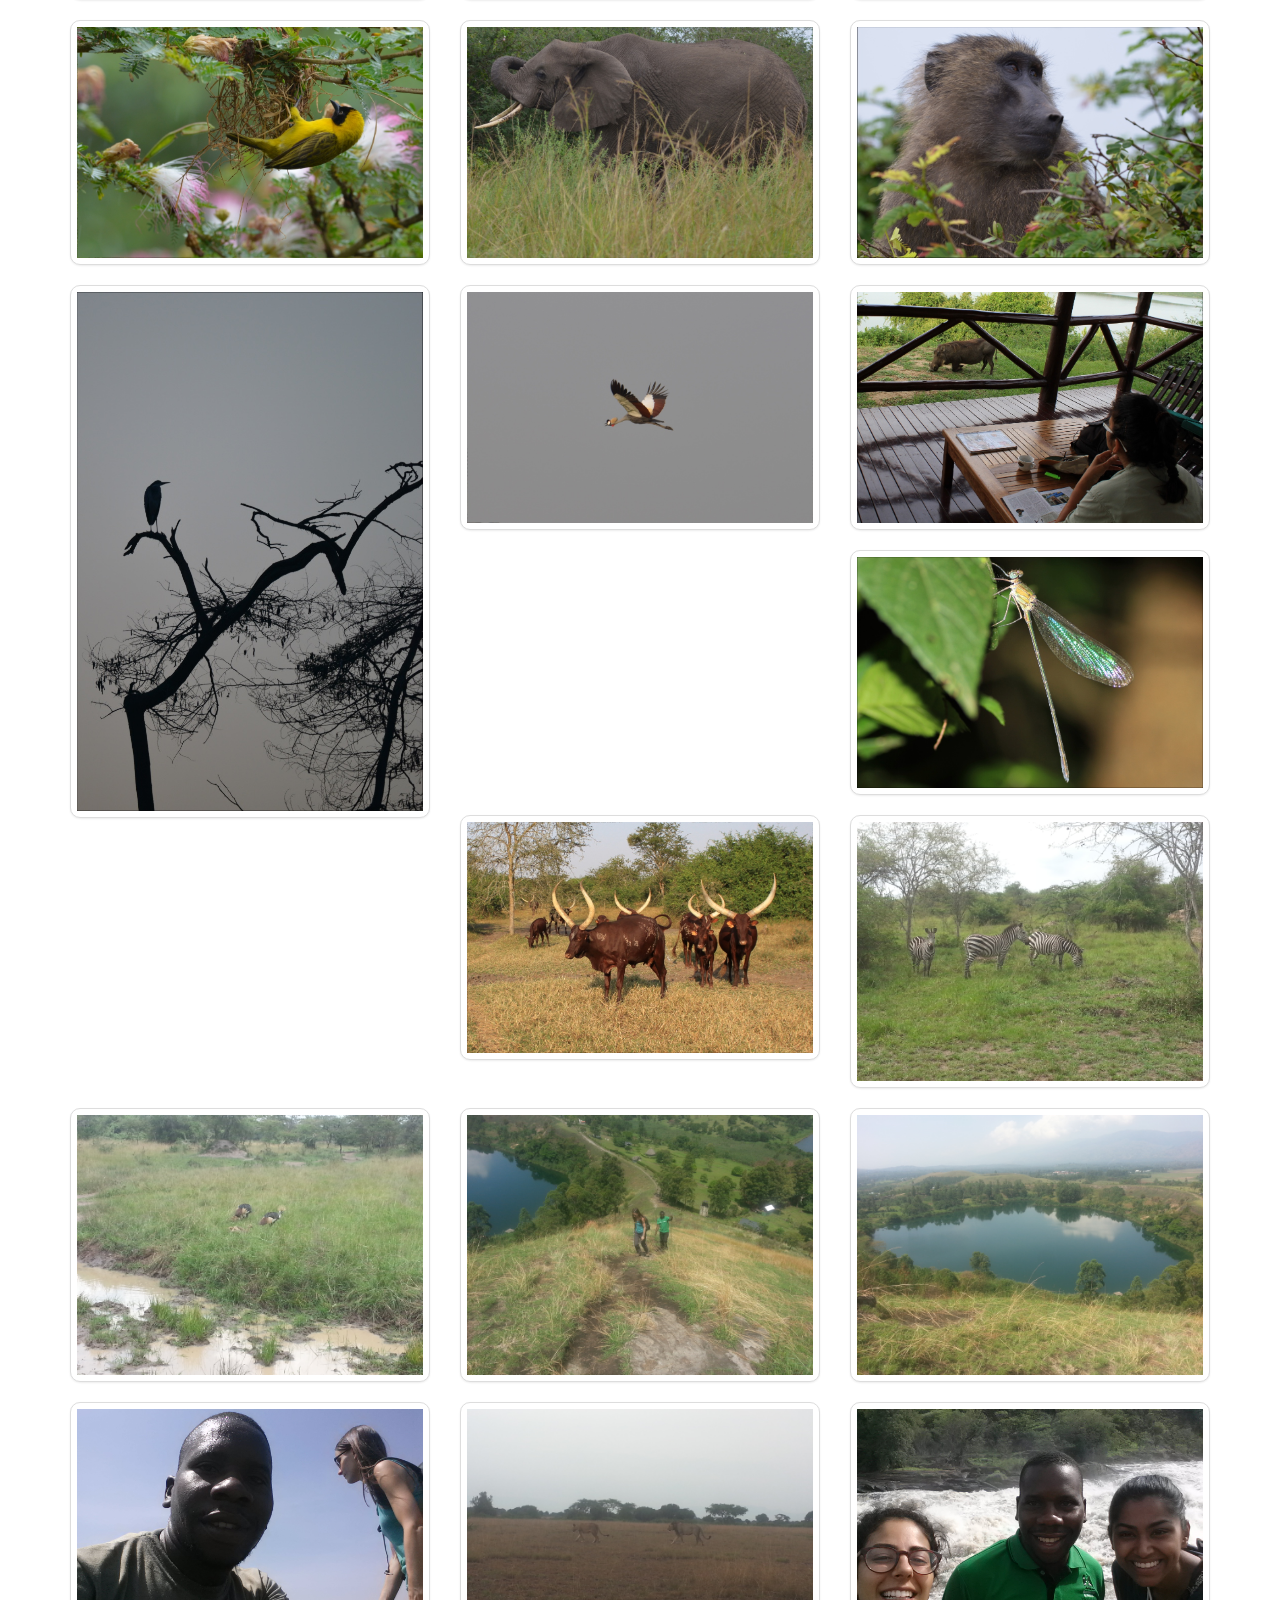
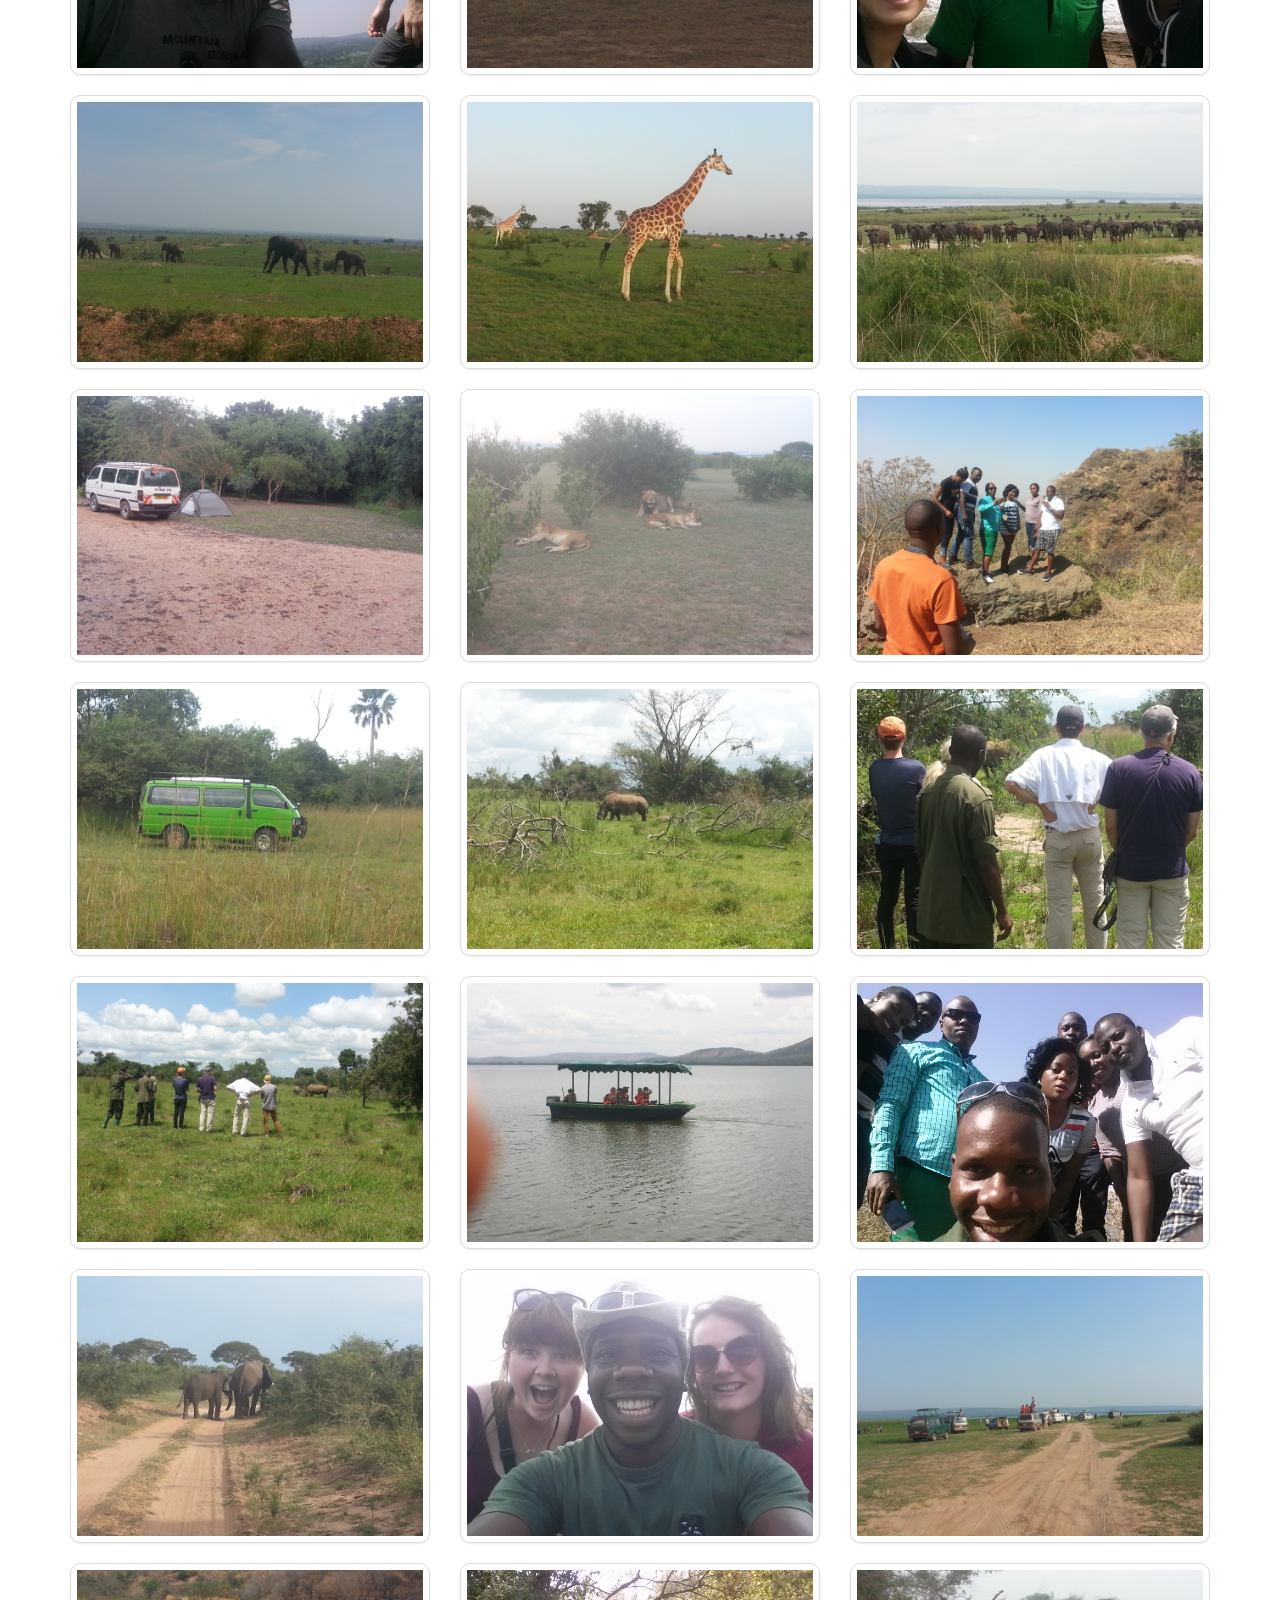
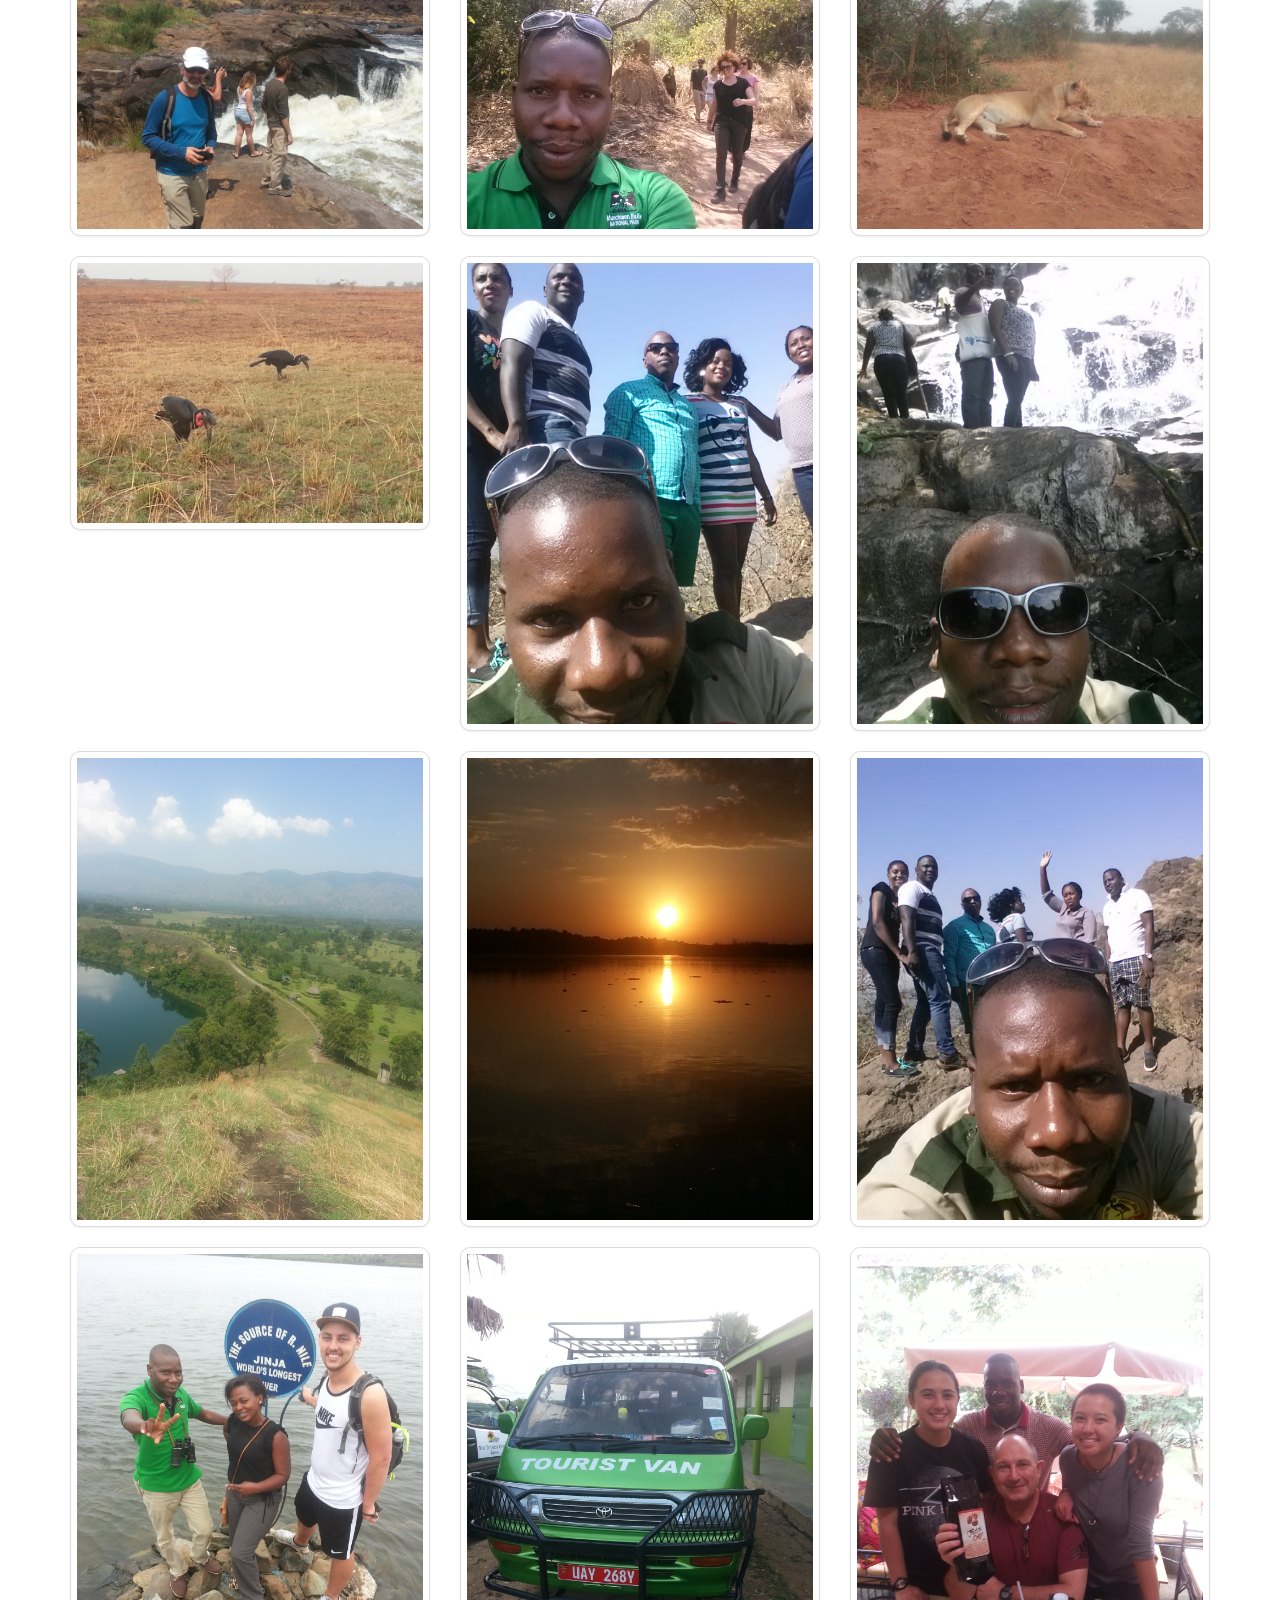
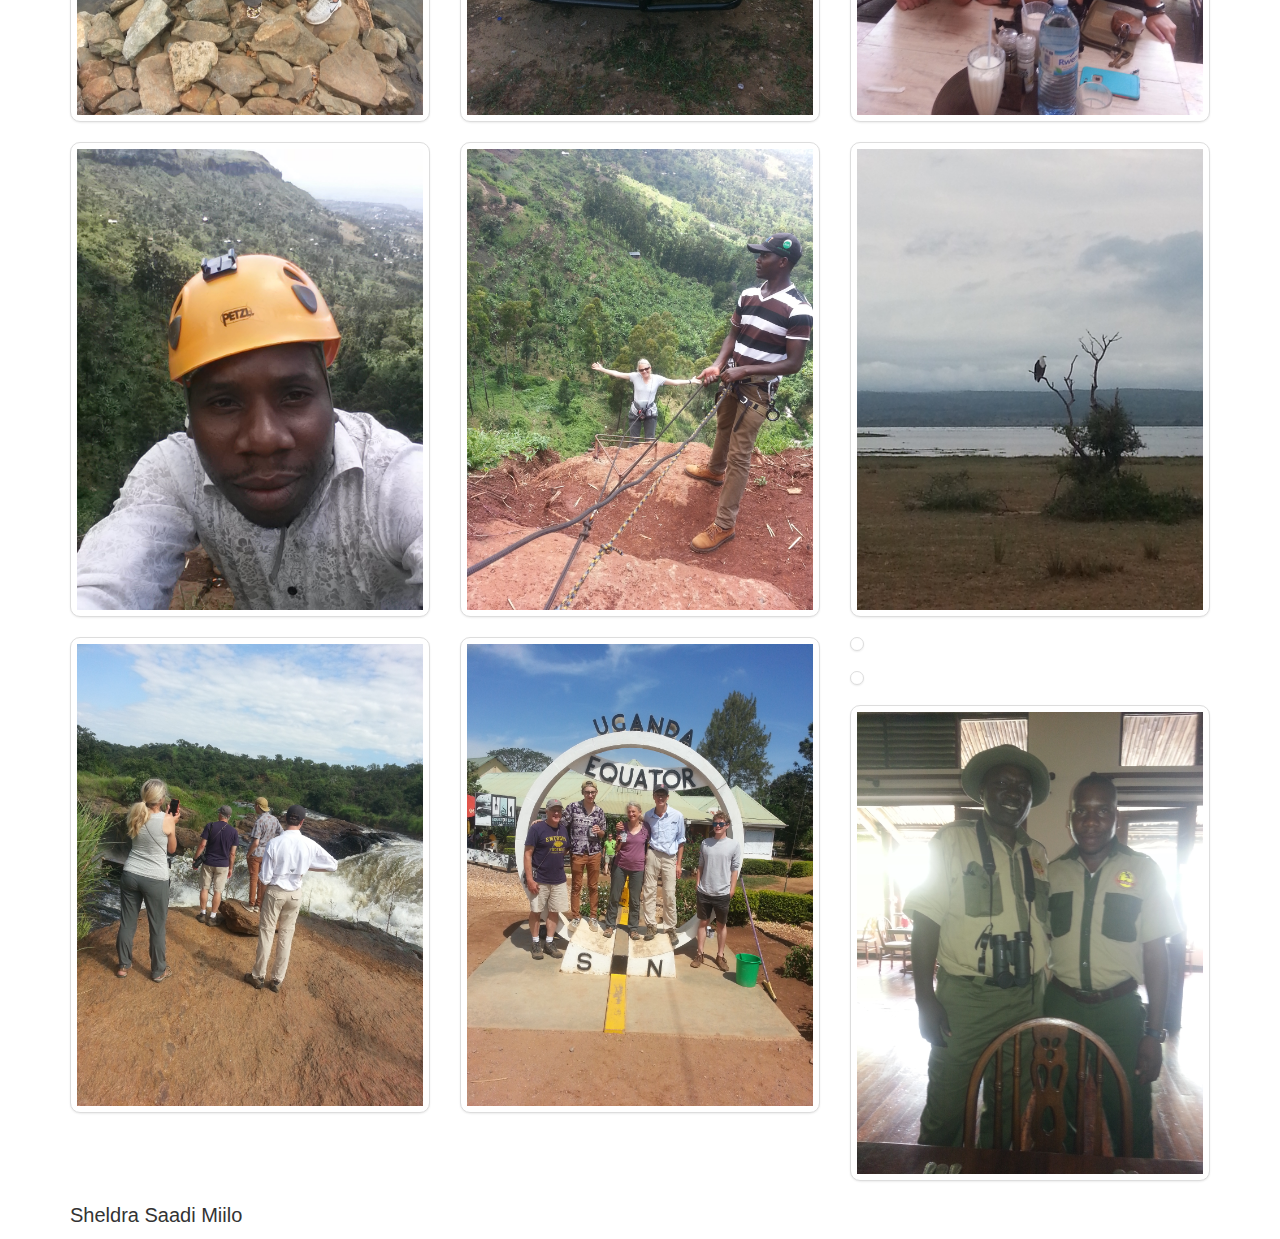
==== commit 2bcd6cf7: "update text" ====
--- a/index.html
+++ b/index.html
@@ -73,7 +73,7 @@
             	</ul>
             	<p>I can also organize mountain hiking in the Rwenzoris, Mt. Elgon, and Nyiragongo in the DRC.</p>
                 <h3>City and Culture Tours</h3>
-                <p>I also organize city tours all over Uganda (Kampala and Jinja) and Rwanda (Kigali).</p>
+                <p>I also organize city tours all over Uganda and Rwanda.</p>
             </div>
 			<div class="col-lg-6">
                 <img class="img-responsive" src="img/where-i-work2.jpg" alt="">
@@ -86,7 +86,7 @@
 				<p>As for now, I conduct budget safaris for students, volunteers, and anyone who wants to see Uganda affordably. For most trips, it is best to <a href="#contact-me">contact me</a> for information about pricing.</p>
 				<p>Many of my clients are interested in visiting Murchison. My 3-day Murchison package includes accommodation with full board, rhino trekking, one game drive, and a boat ride to the falls. It does not include the first lunch on the way to the park.</p>
 				<ul>
-					<li>For one or two people, $670 per person</li>
+					<li>For one or two people, $600 per person</li>
 					<li>For three or more people, $400 per person</li>
 				</ul>
 			</div>
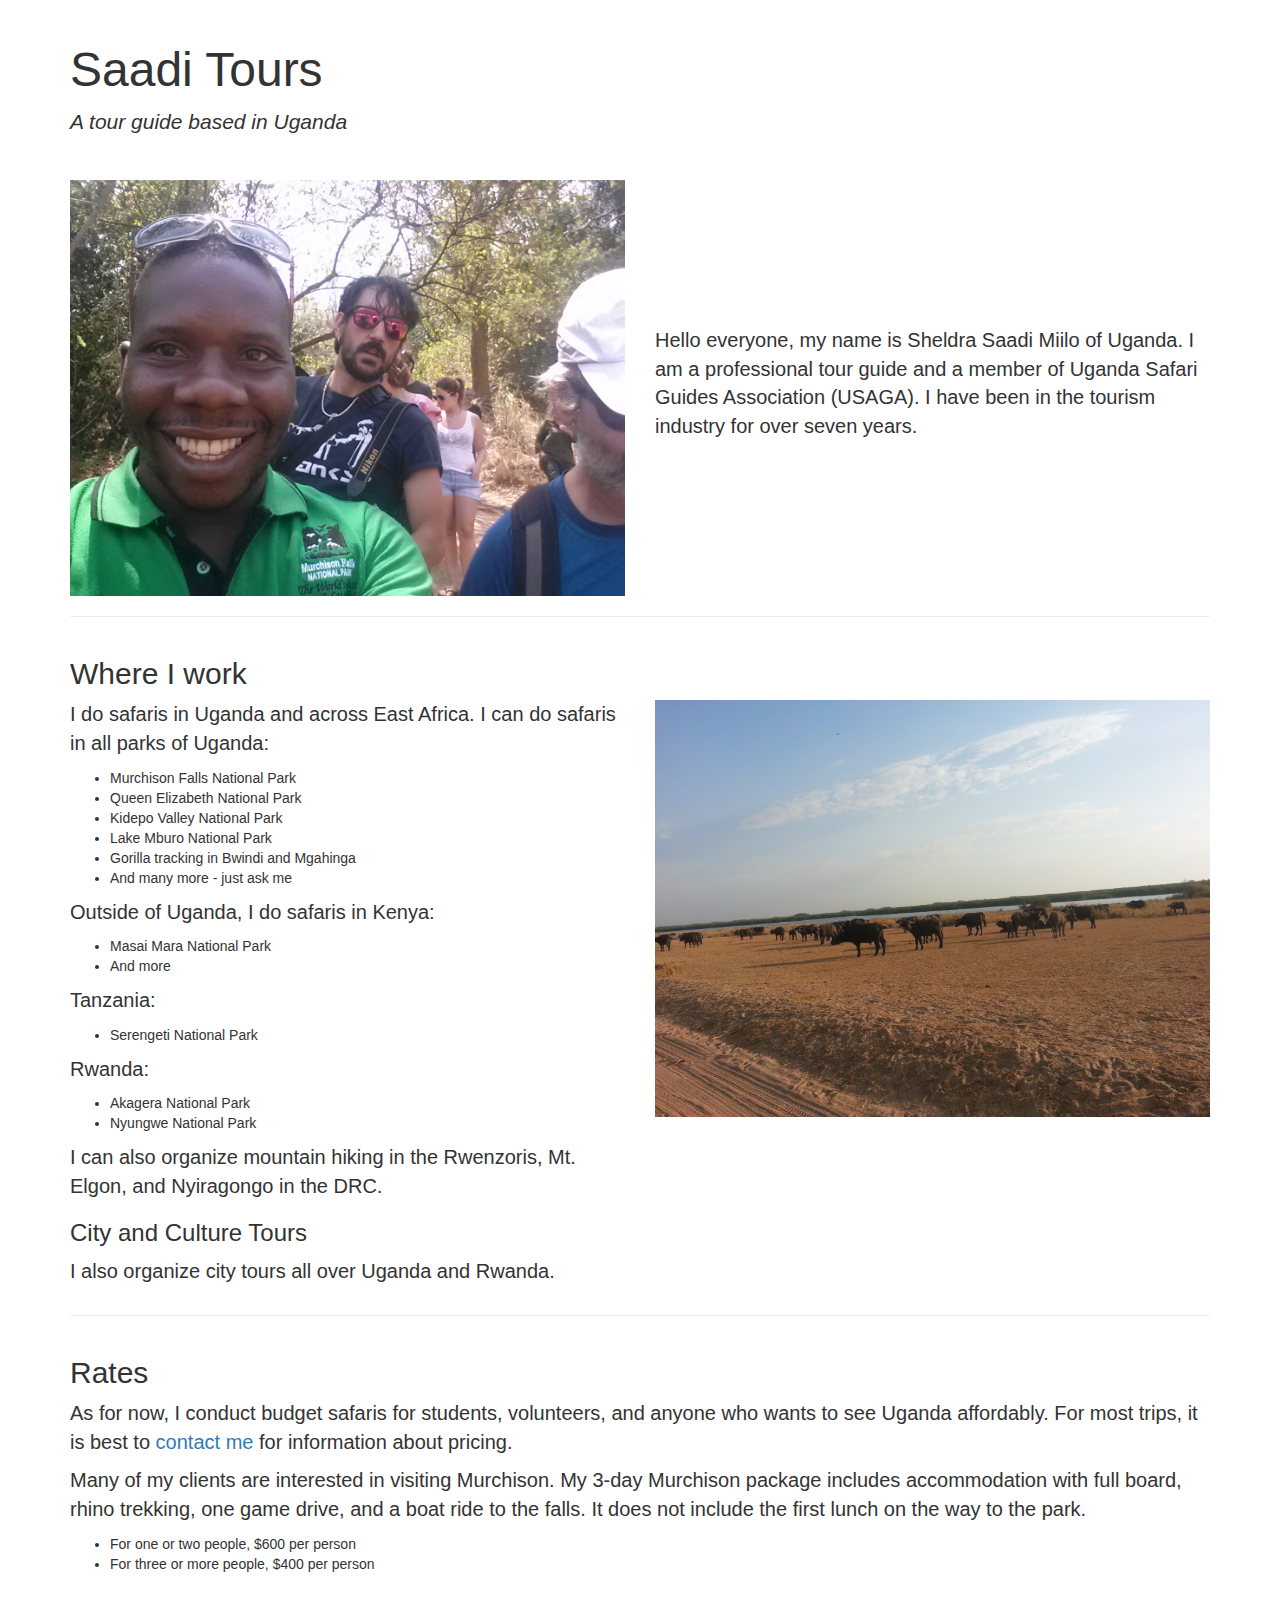
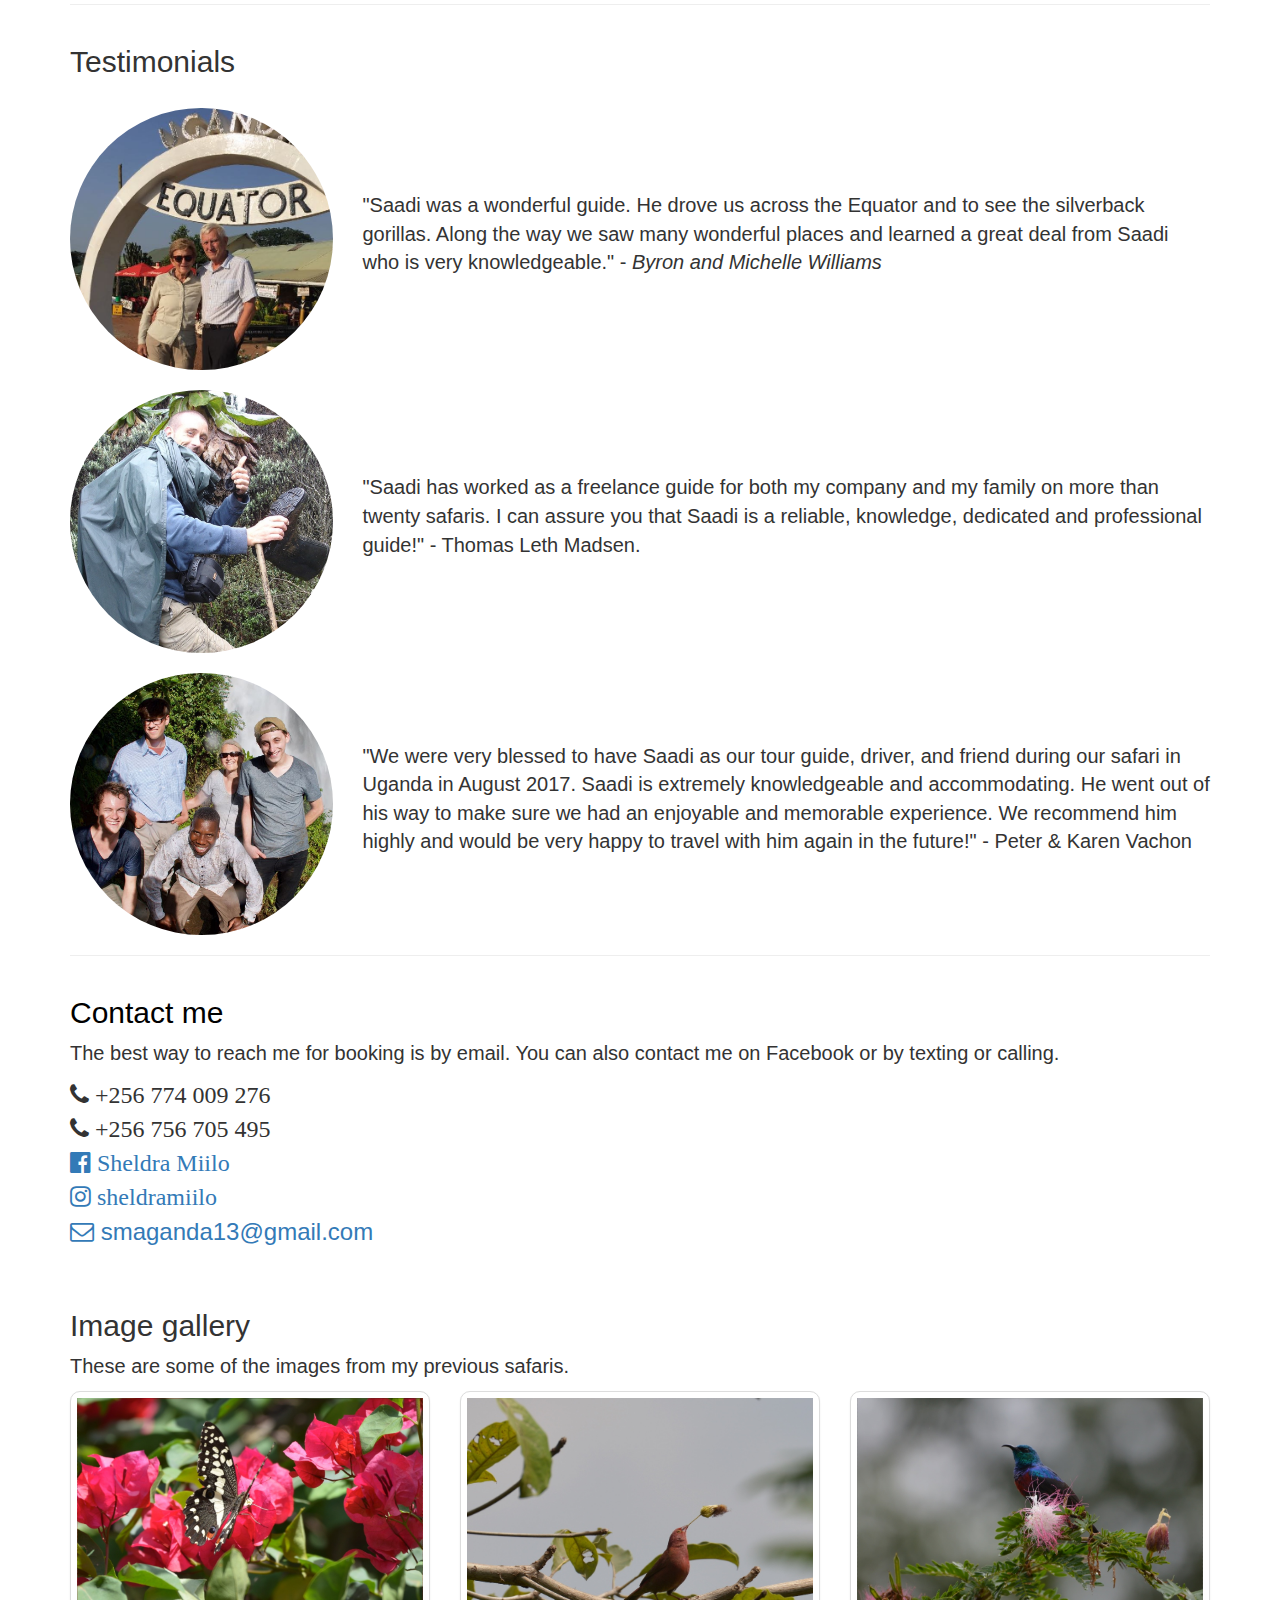
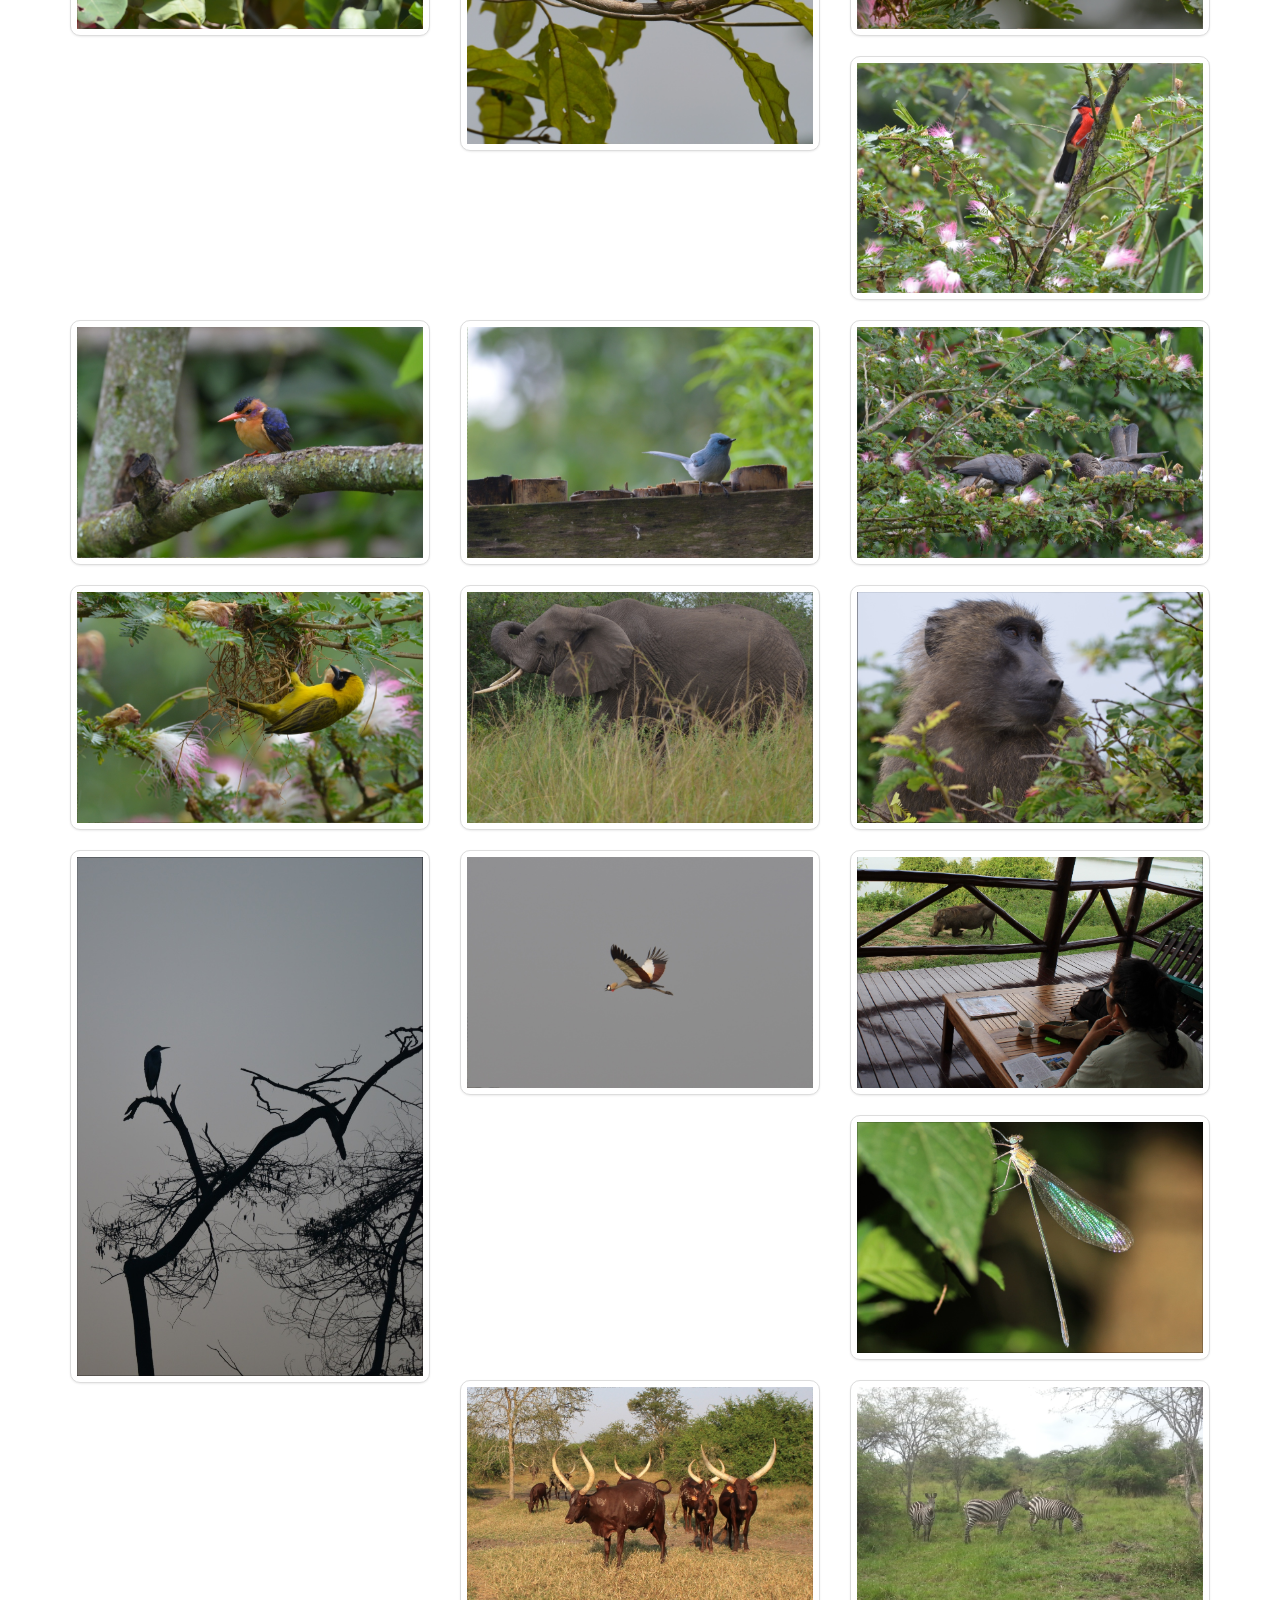
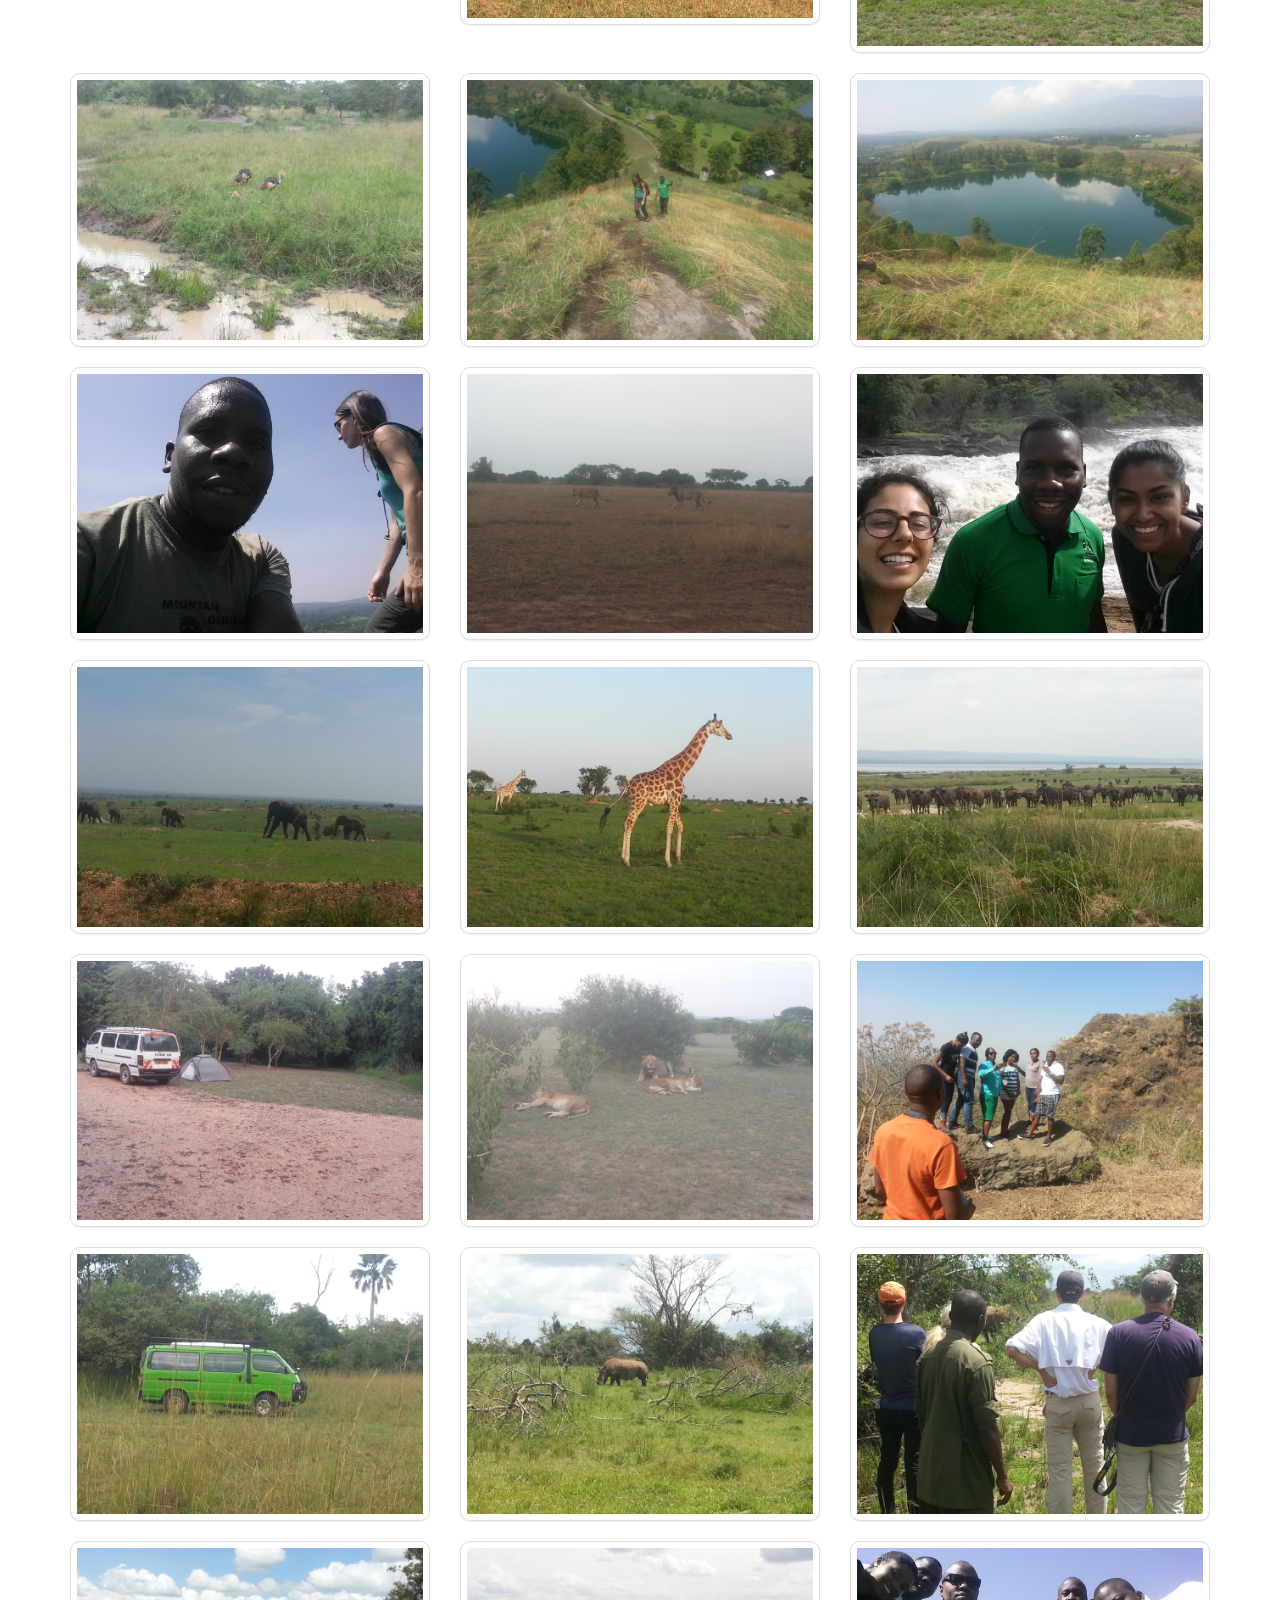
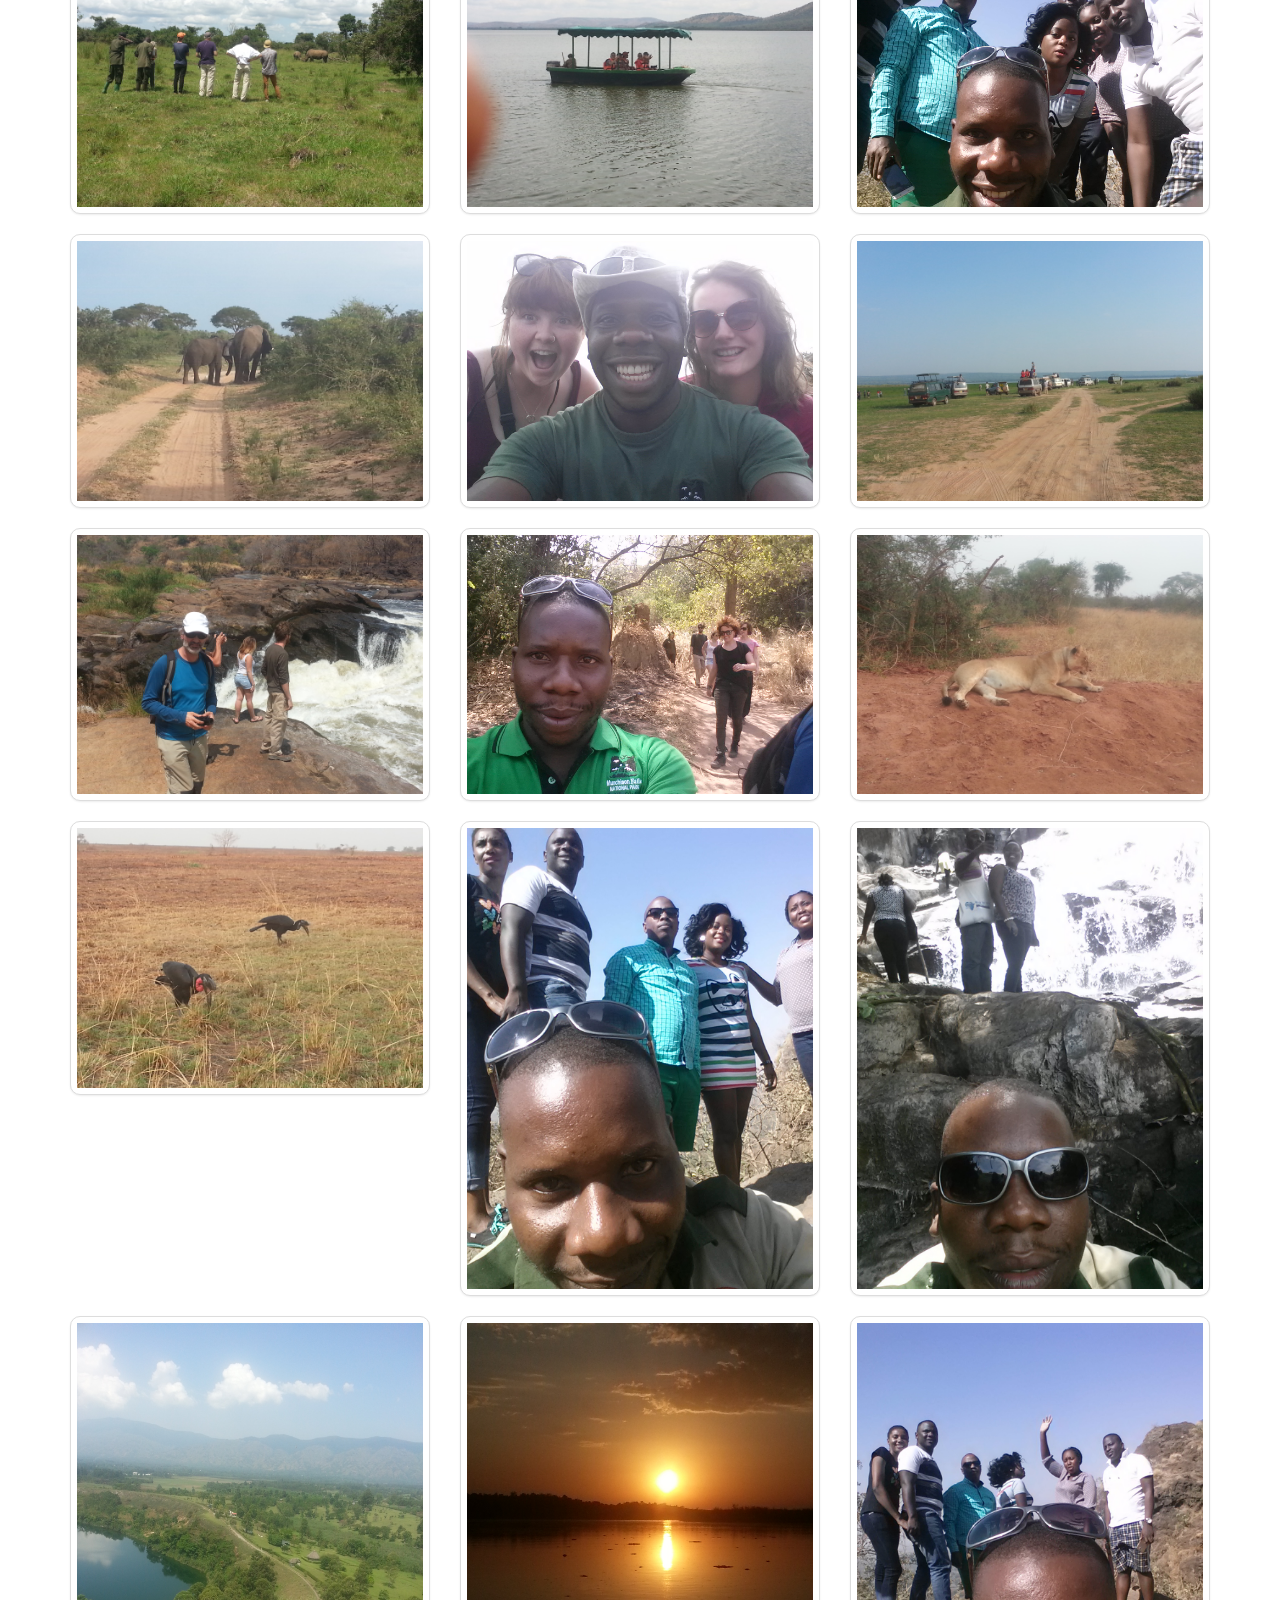
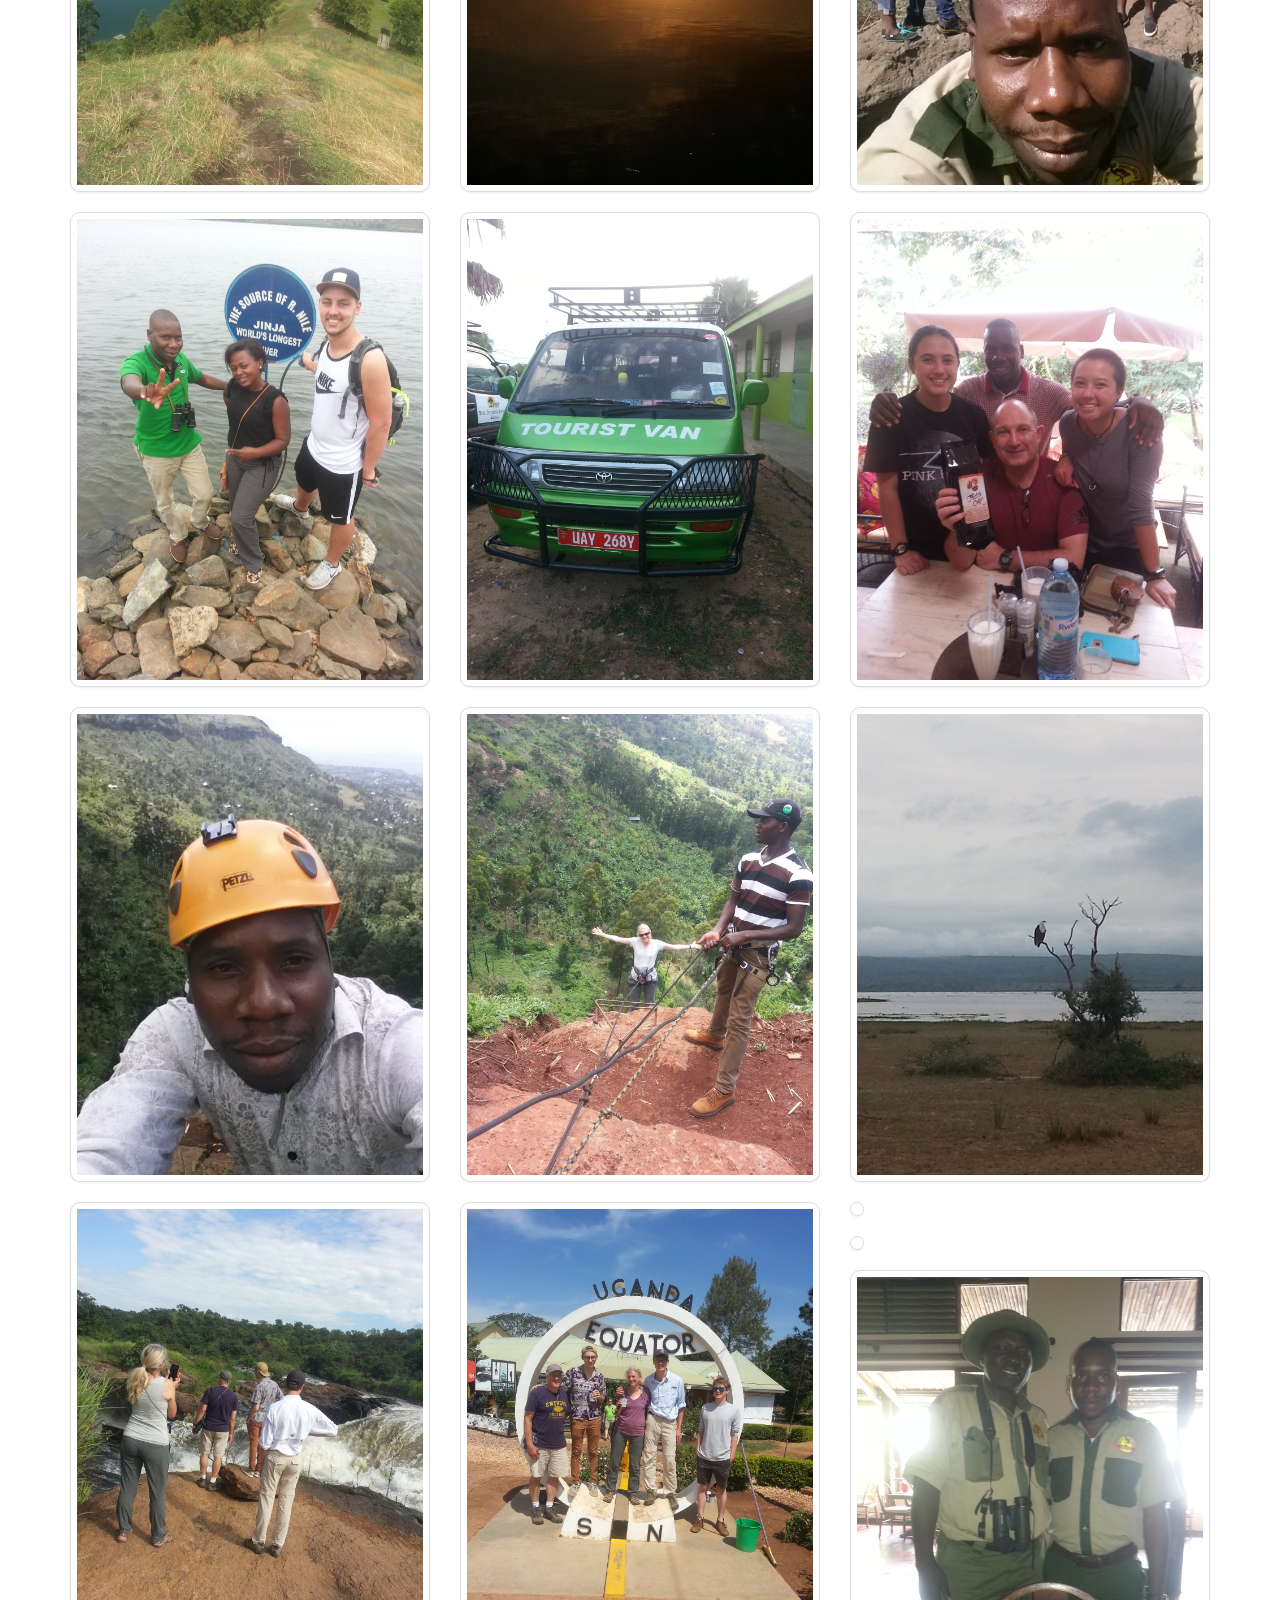
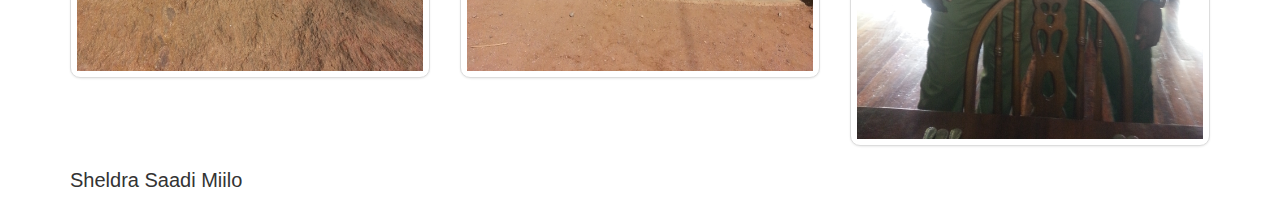
==== commit 339bdd7c: "add testimonials" ====
--- a/index.html
+++ b/index.html
@@ -106,6 +106,24 @@
                 <p>"Saadi was a wonderful guide. He drove us across the Equator and to see the silverback gorillas. Along the way we saw many wonderful places and learned a great deal from Saadi who is very knowledgeable." - <i>Byron and Michelle Williams</i></p>
             </div>
         </div>
+        <br />
+        <div class="row vertical-align">
+            <div class="col-md-3">
+                <img src="./img/portraits/madsen.jpg" class="portrait">
+            </div>
+            <div class="col-md-9">
+                <p>"Saadi has worked as a freelance guide for both my company and my family on more than twenty safaris. I can assure you that Saadi is a reliable, knowledge, dedicated and professional guide!" - Thomas Leth Madsen.</p>
+            </div>
+        </div>
+        <br />
+        <div class="row vertical-align">
+            <div class="col-md-3">
+                <img src="./img/portraits/vachon.jpg" class="portrait">
+            </div>
+            <div class="col-md-9">
+                <p>"We were very blessed to have Saadi as our tour guide, driver, and friend during our safari in Uganda in August 2017. Saadi is extremely knowledgeable and accommodating. He went out of his way to make sure we had an enjoyable and memorable experience. We recommend him highly and would be very happy to travel with him again in the future!" - Peter & Karen Vachon</p>
+            </div>
+        </div>
 		<hr />
 		<div class="row">
 			<div class="col-md-12">
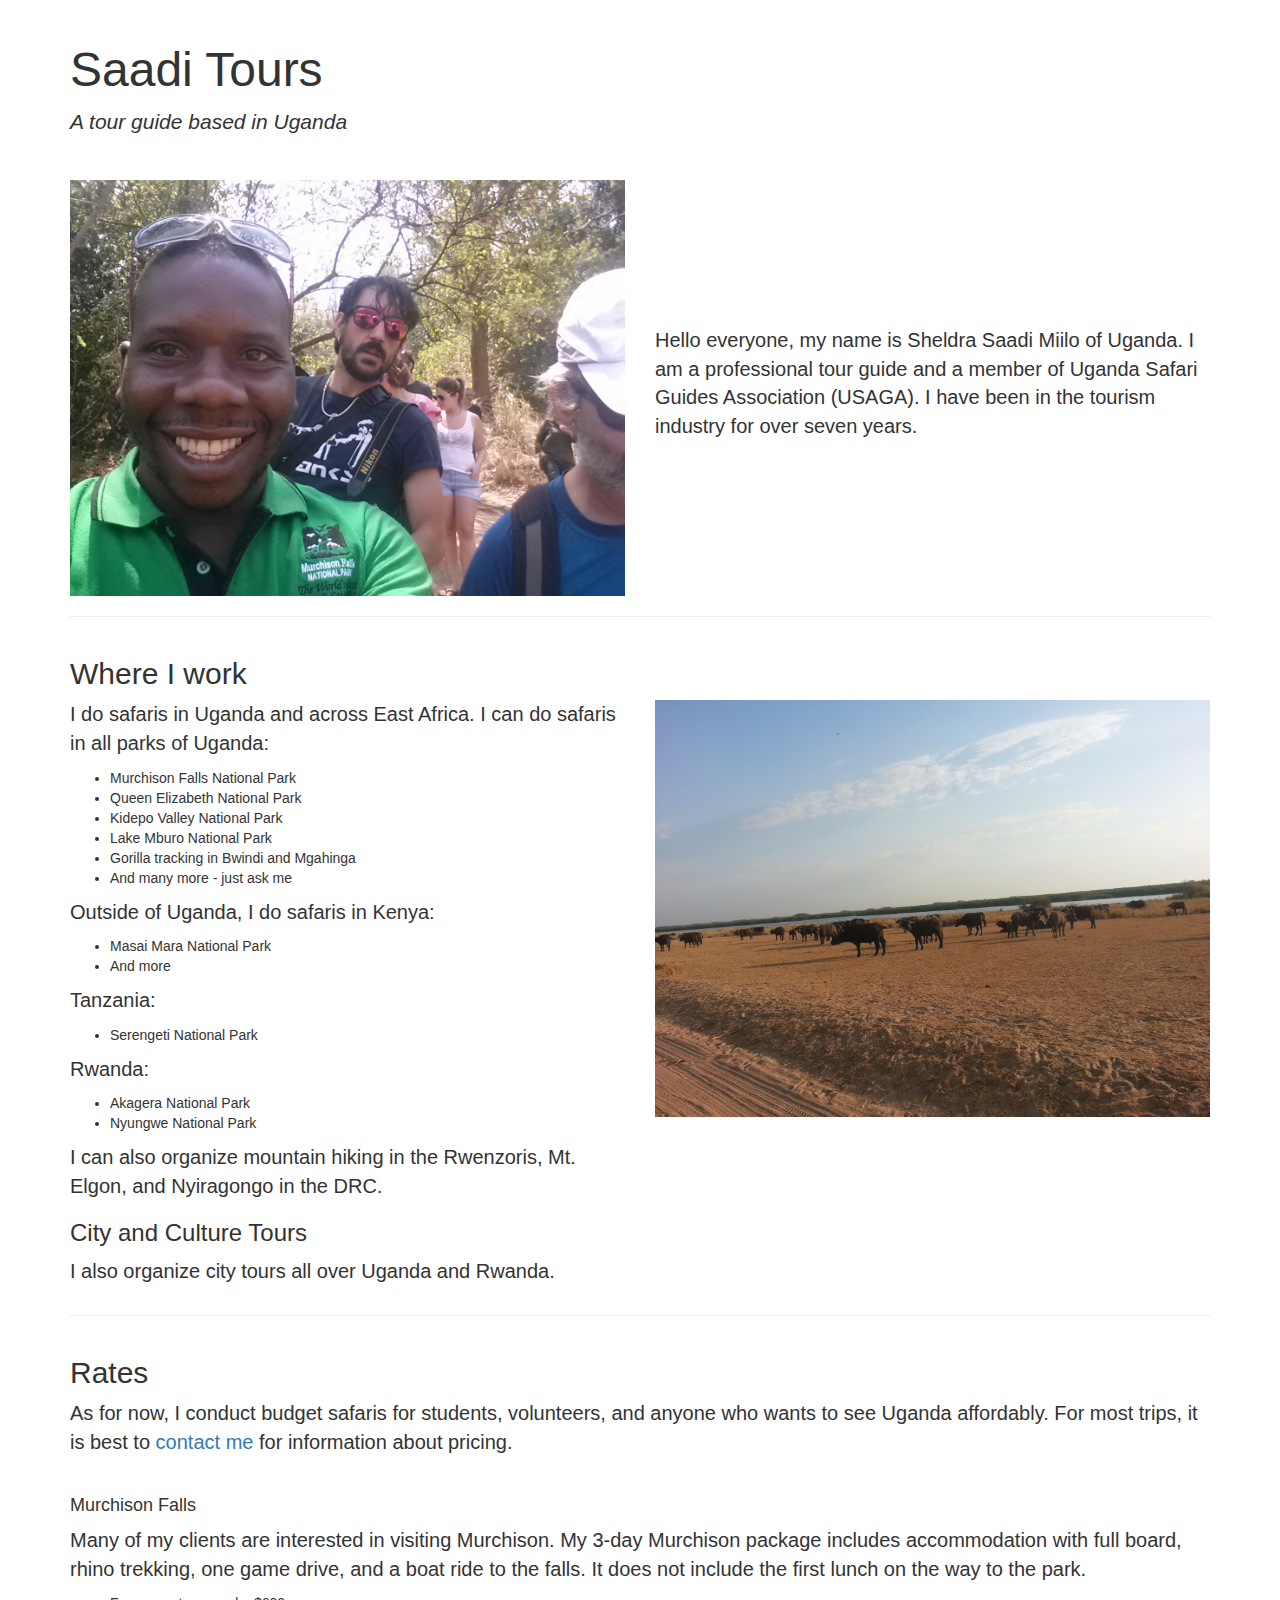
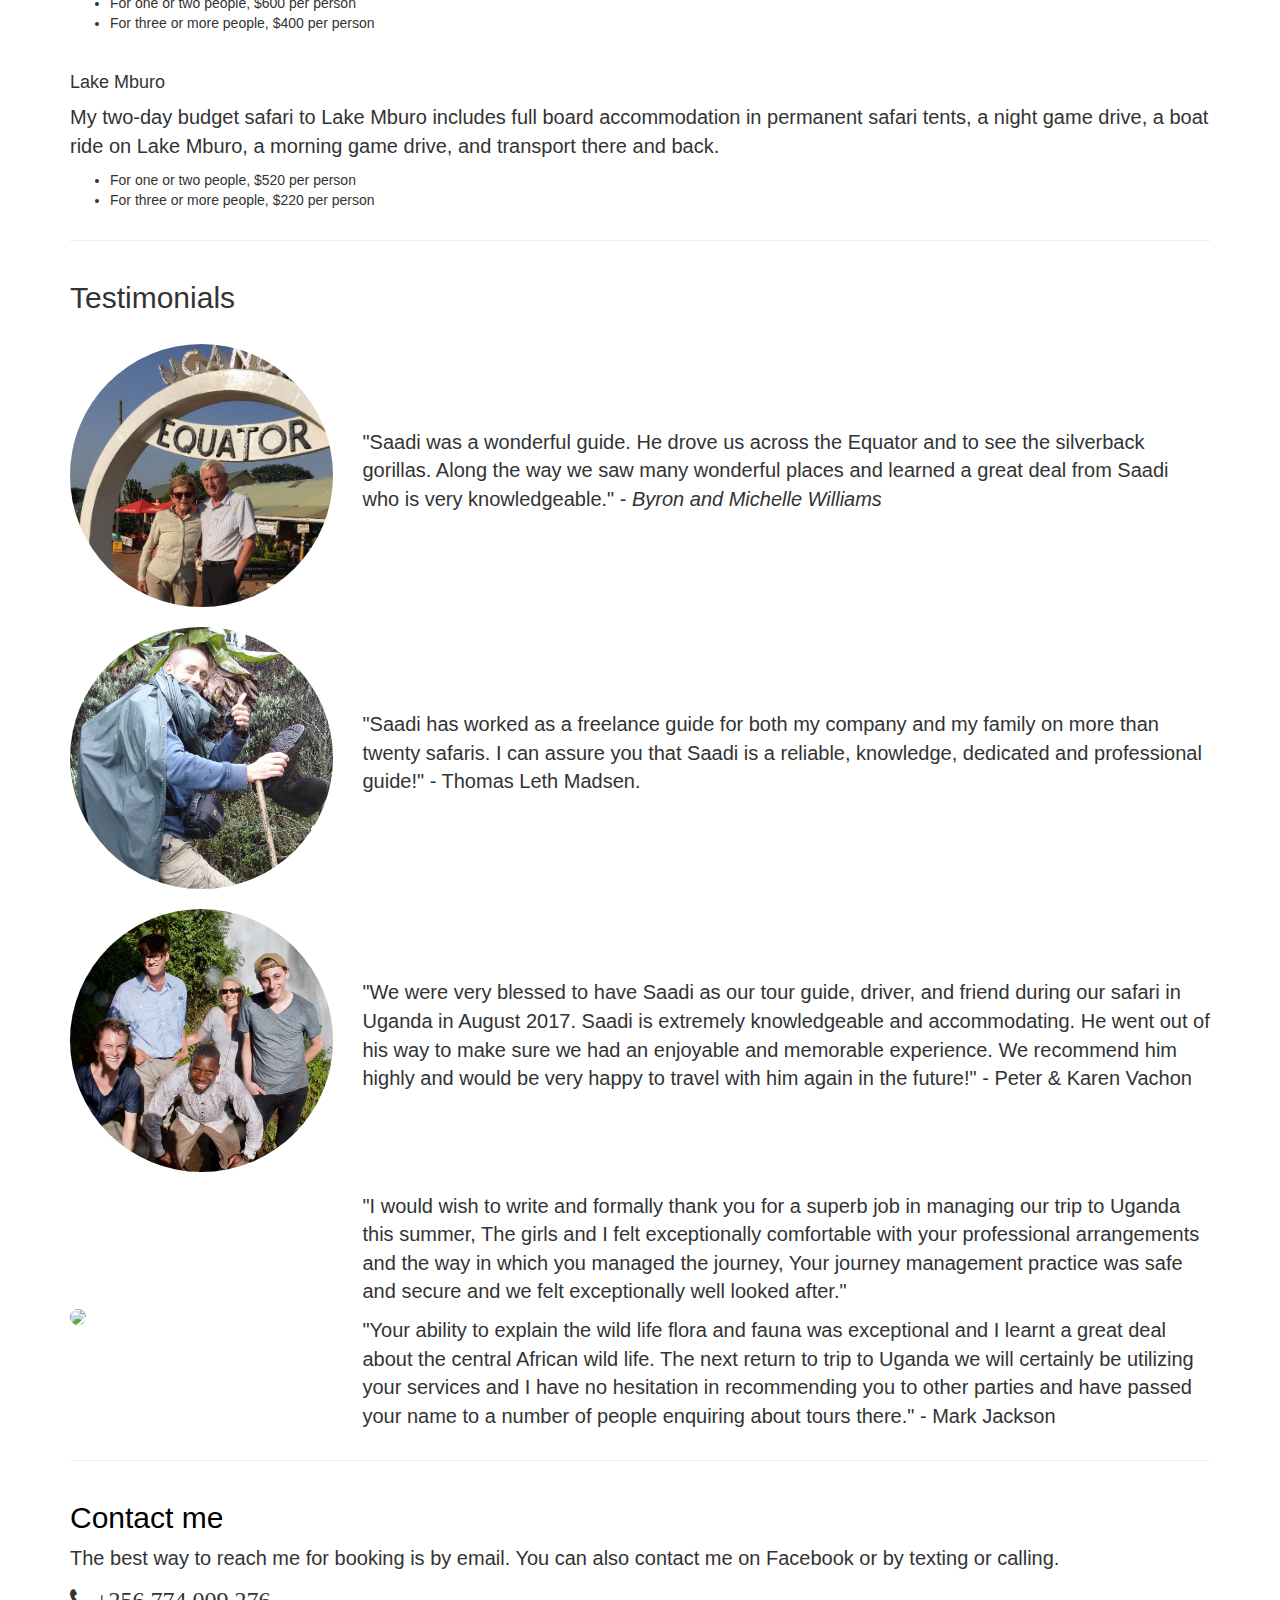
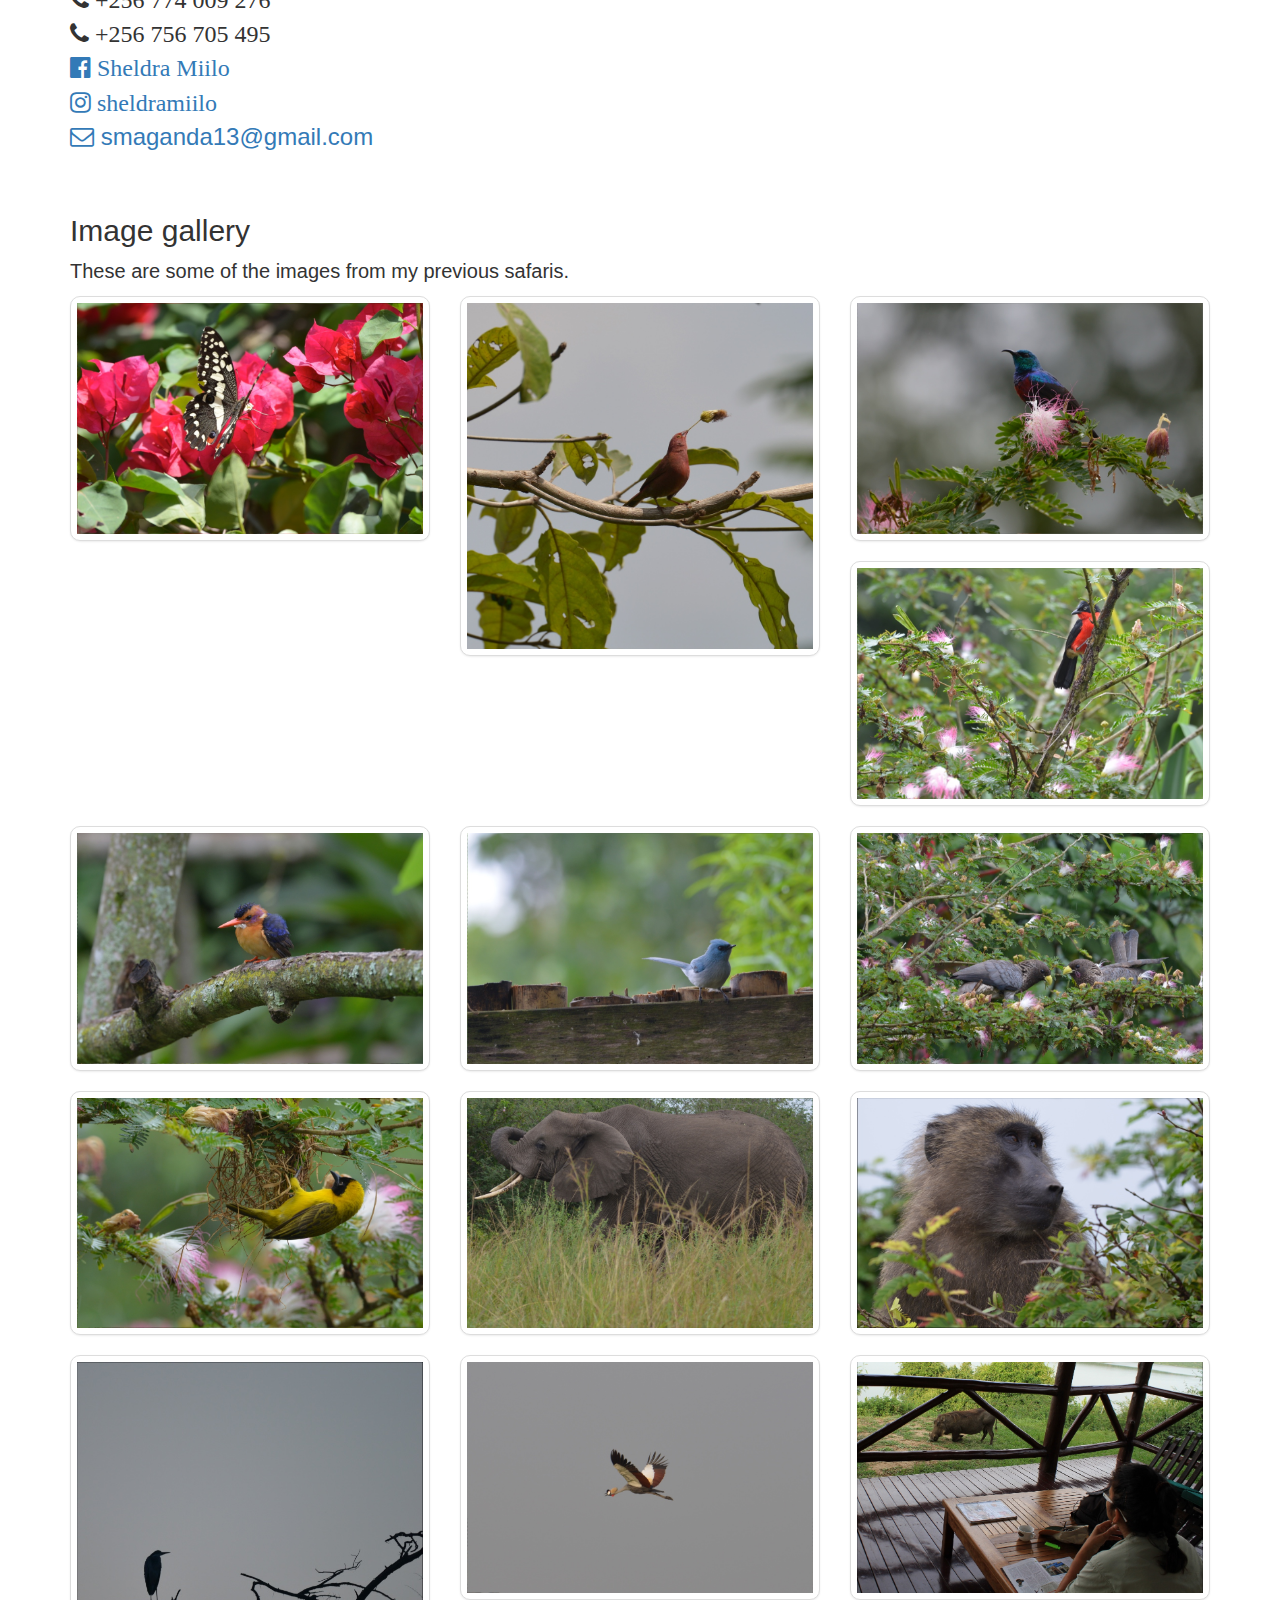
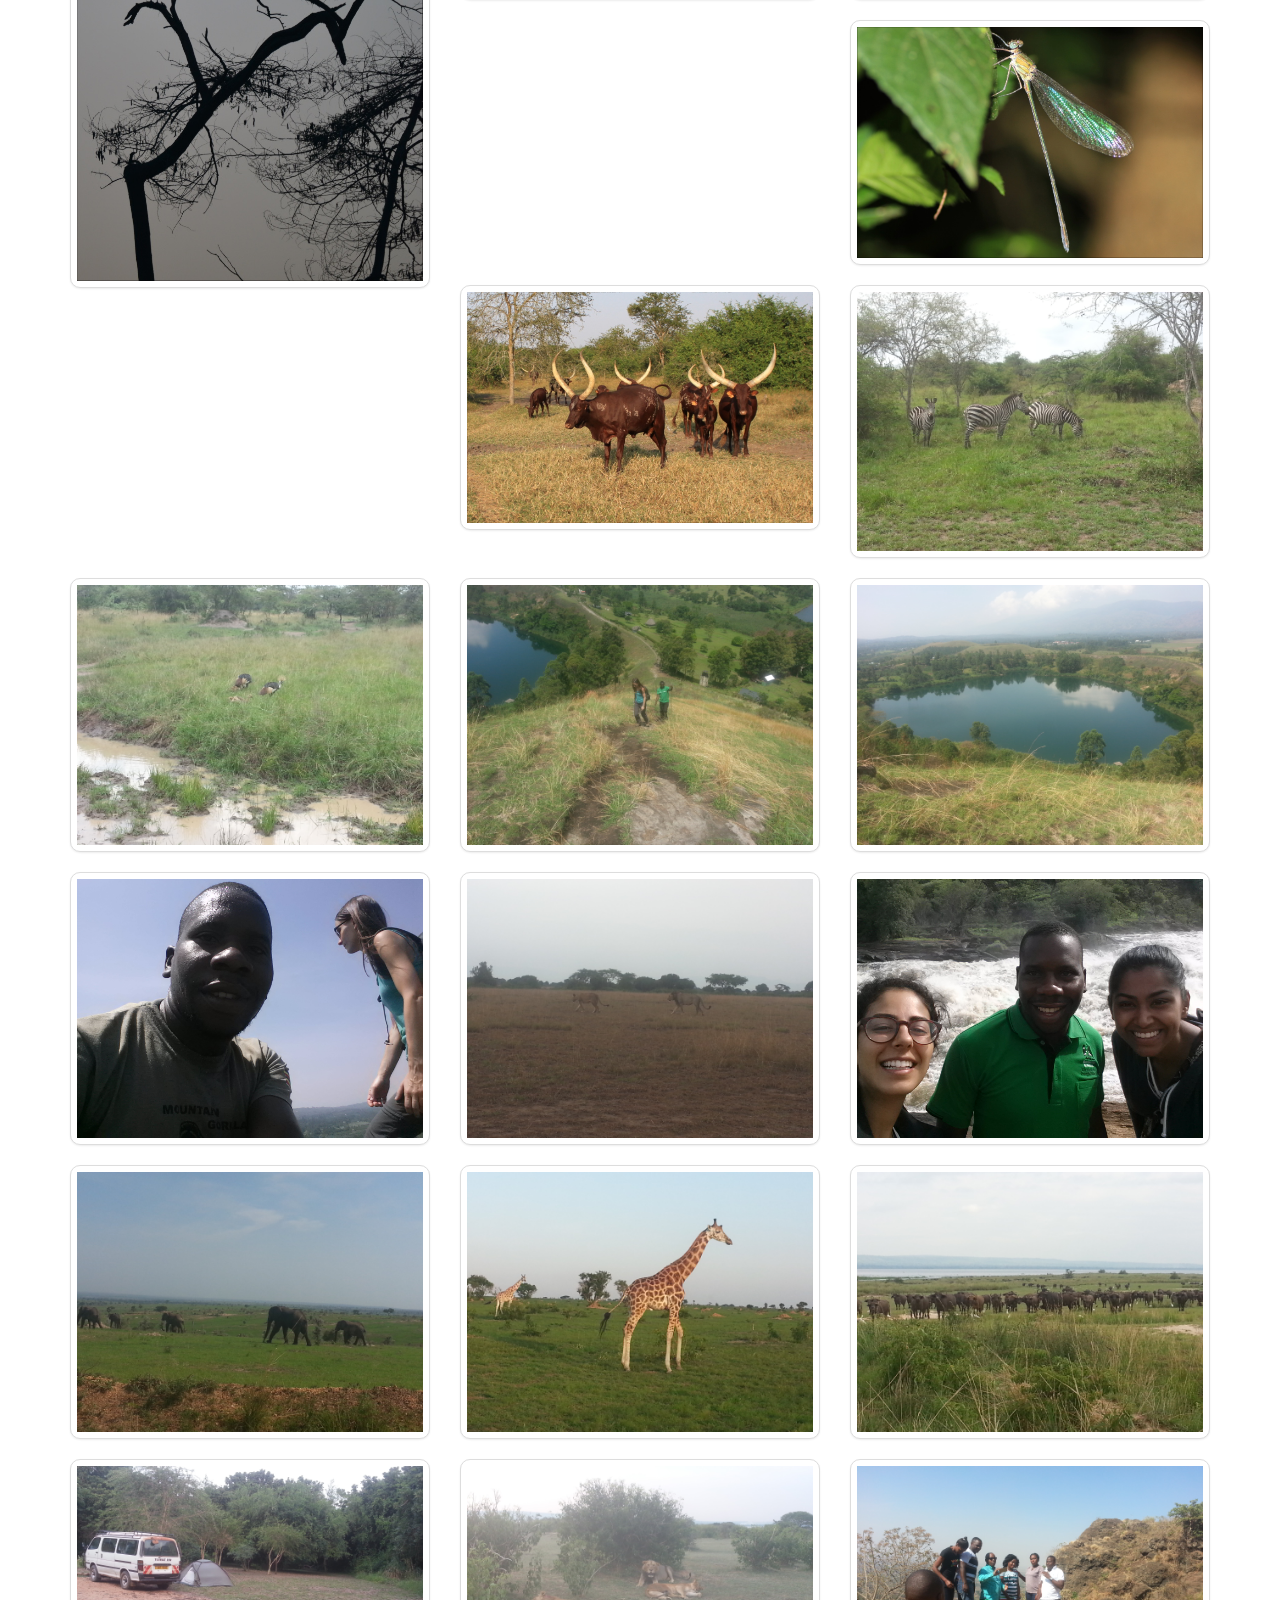
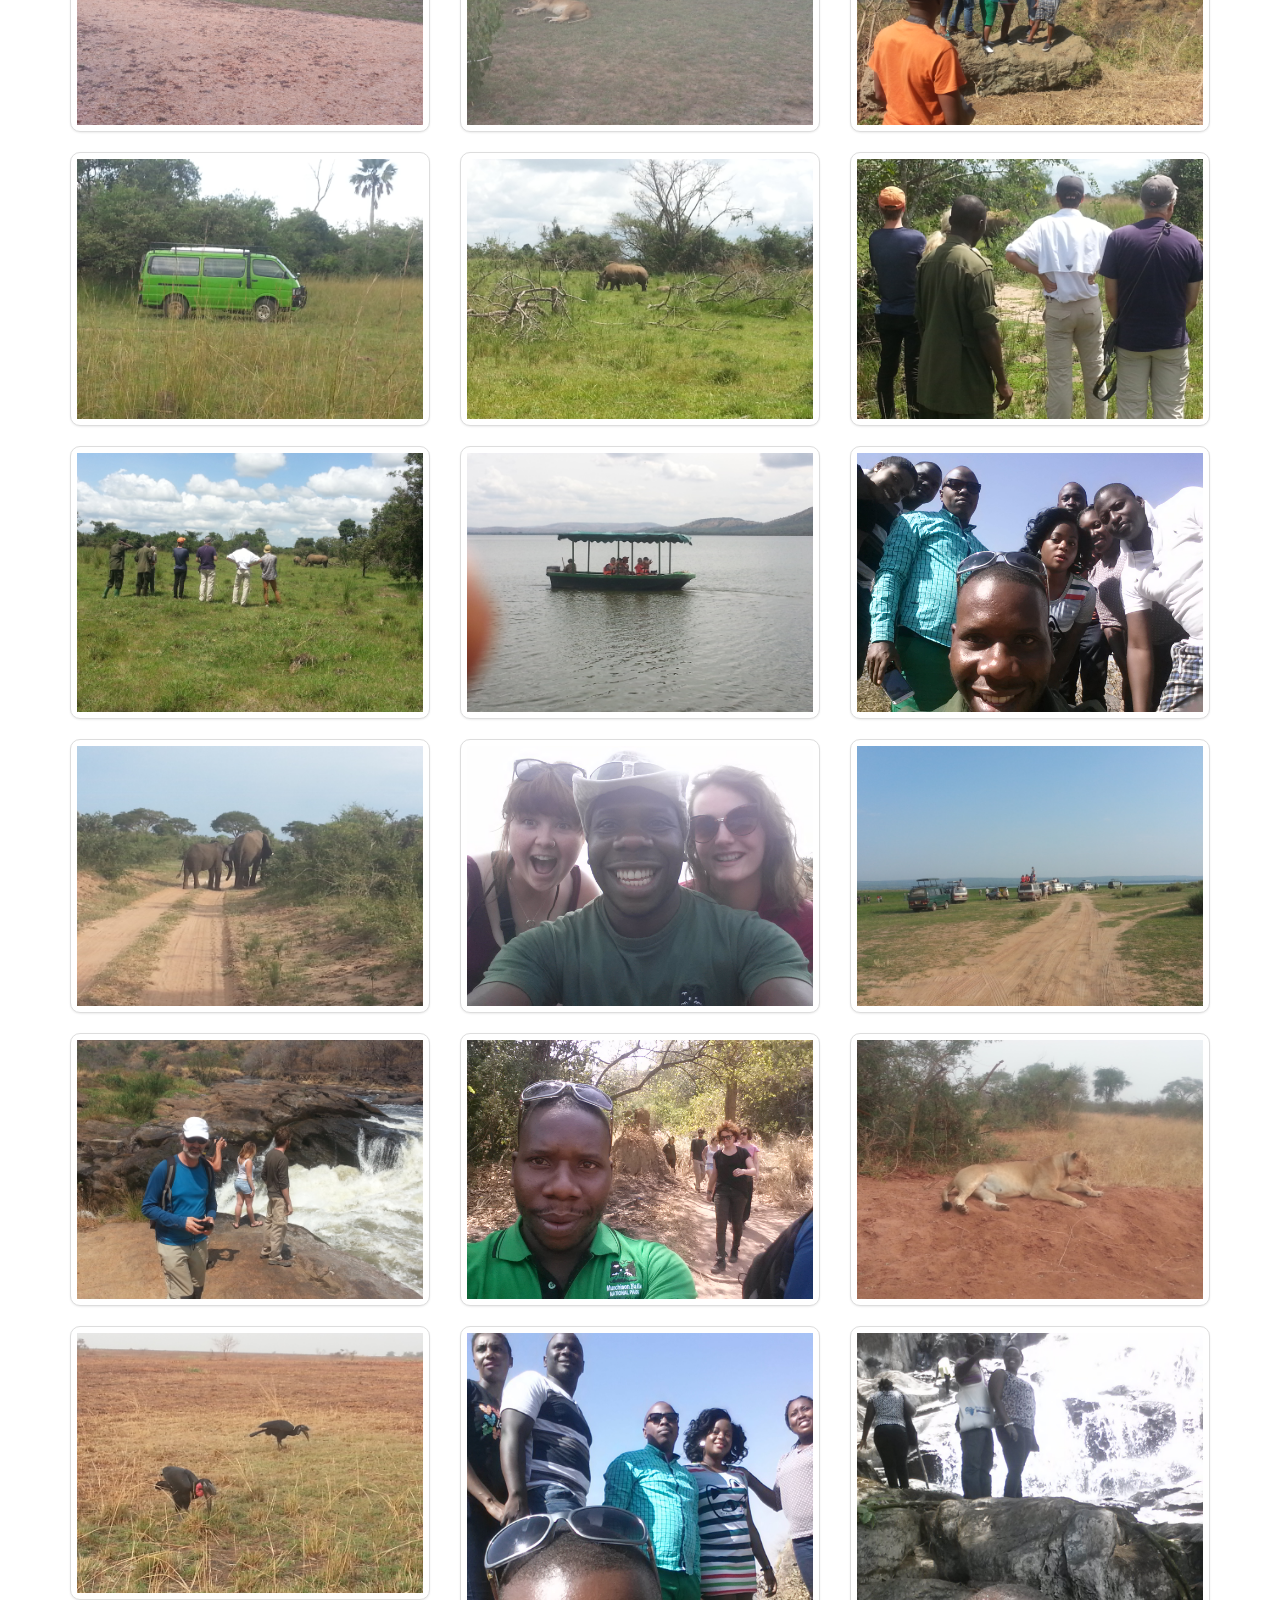
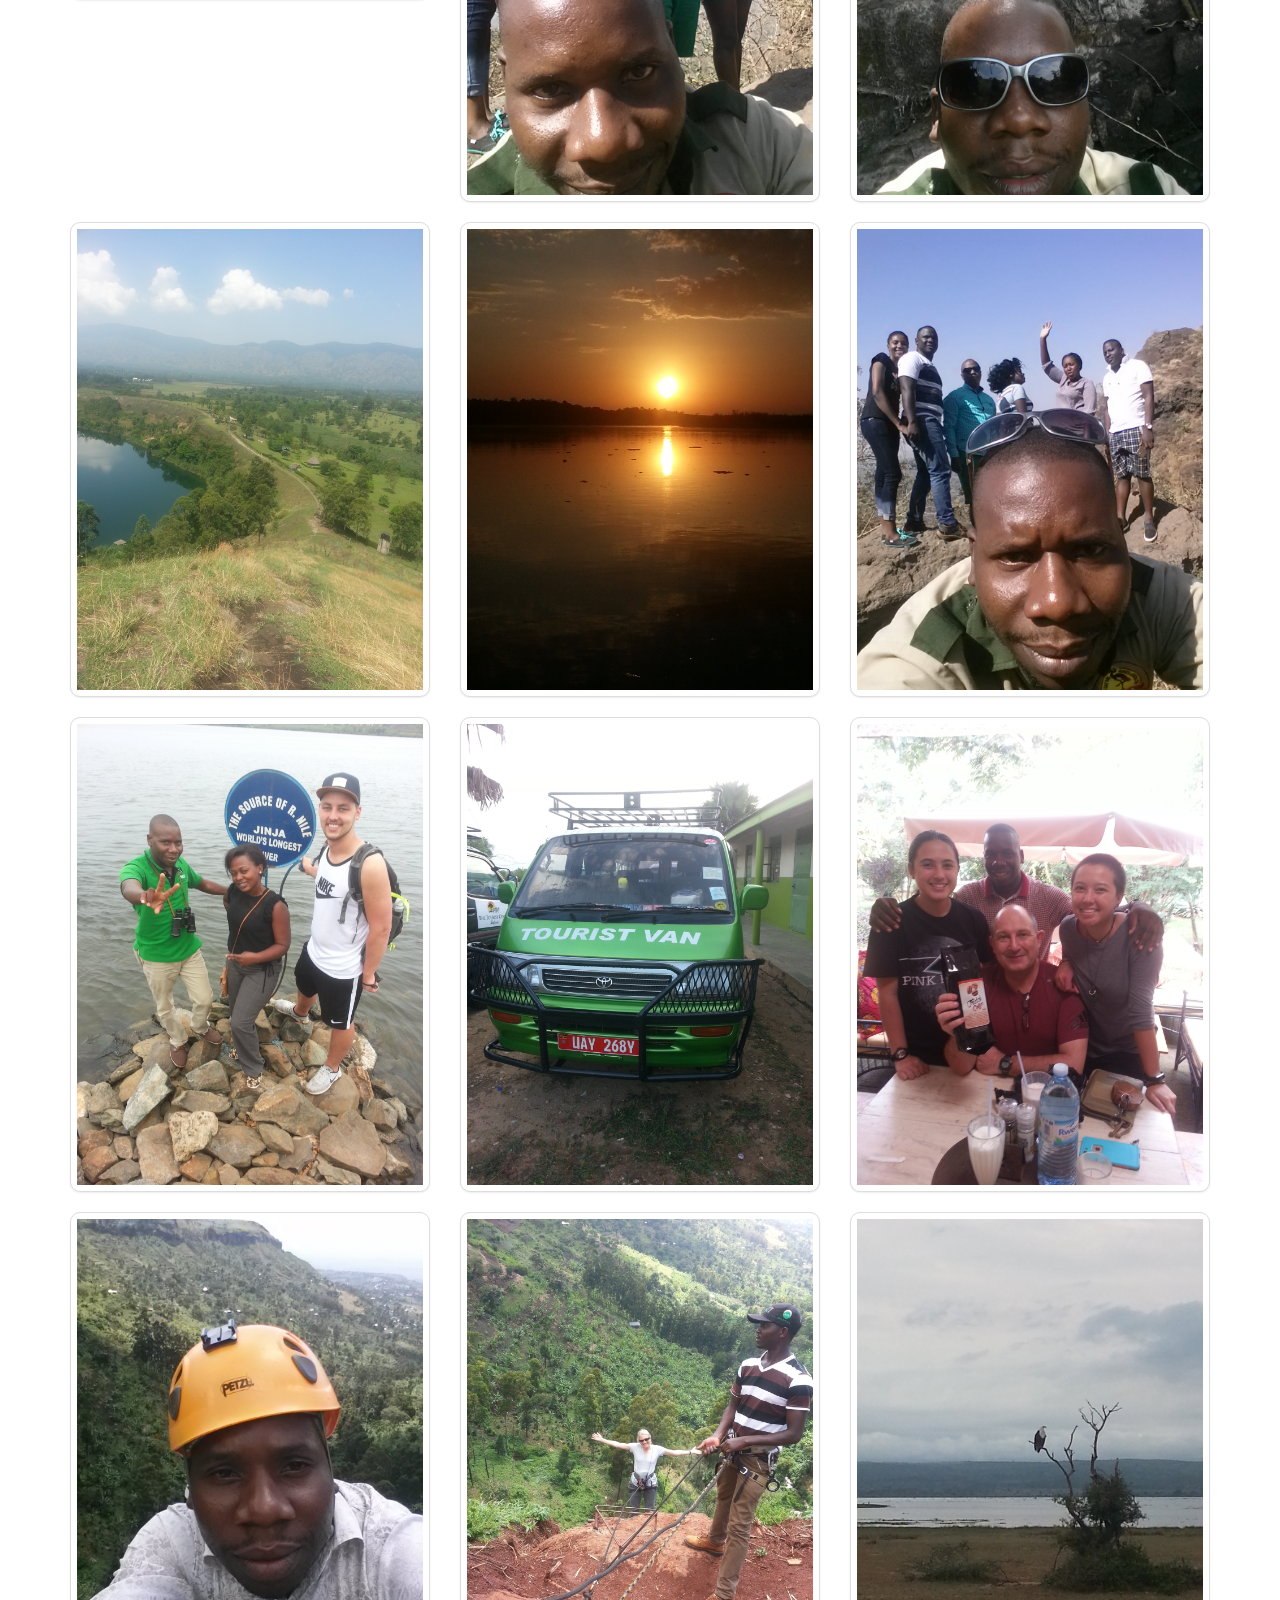
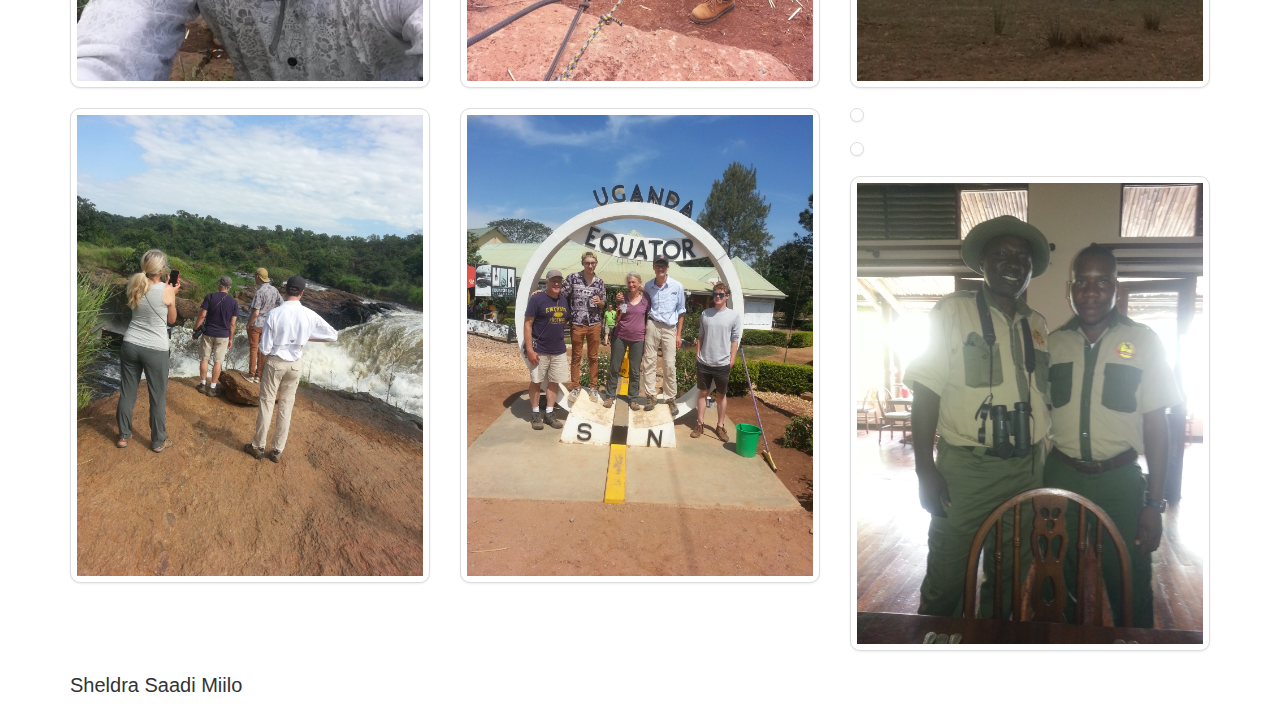
==== commit e0134673: "add new testimonial and safari package" ====
--- a/index.html
+++ b/index.html
@@ -84,11 +84,20 @@
 			<div class="col-md-12">
 				<h2>Rates</h2>
 				<p>As for now, I conduct budget safaris for students, volunteers, and anyone who wants to see Uganda affordably. For most trips, it is best to <a href="#contact-me">contact me</a> for information about pricing.</p>
+                <br />
+                <h4>Murchison Falls</h4>
 				<p>Many of my clients are interested in visiting Murchison. My 3-day Murchison package includes accommodation with full board, rhino trekking, one game drive, and a boat ride to the falls. It does not include the first lunch on the way to the park.</p>
 				<ul>
 					<li>For one or two people, $600 per person</li>
 					<li>For three or more people, $400 per person</li>
 				</ul>
+                <br />
+                <h4>Lake Mburo</h4>
+                <p>My two-day budget safari to Lake Mburo includes full board accommodation in permanent safari tents, a night game drive, a boat ride on Lake Mburo, a morning game drive, and transport there and back.</p>
+                <ul>
+                    <li>For one or two people, $520 per person</li>
+                    <li>For three or more people, $220 per person</li>
+                </ul>
 			</div>
 		</div>
         <hr />
@@ -122,6 +131,16 @@
             </div>
             <div class="col-md-9">
                 <p>"We were very blessed to have Saadi as our tour guide, driver, and friend during our safari in Uganda in August 2017. Saadi is extremely knowledgeable and accommodating. He went out of his way to make sure we had an enjoyable and memorable experience. We recommend him highly and would be very happy to travel with him again in the future!" - Peter & Karen Vachon</p>
+            </div>
+        </div>
+        <br />
+        <div class="row vertical-align">
+            <div class="col-md-3">
+                <img src="./img/portraits/mark-jackson.jpg" class="portrait">
+            </div>
+            <div class="col-md-9">
+                <p>"I would wish to write and formally thank you for a superb job in managing our trip to Uganda this summer, The girls and I felt exceptionally comfortable with your professional arrangements and the way in which you managed the journey, Your journey management practice was safe and secure and we felt exceptionally well looked after."</p>
+                <p>"Your ability to explain the wild life flora and fauna was exceptional and I learnt a great deal about the central African wild life. The next return to trip to Uganda we will certainly be utilizing your services and I have no hesitation in recommending you to other parties and have passed your name to a number of people enquiring about tours there." - Mark Jackson</p>
             </div>
         </div>
 		<hr />
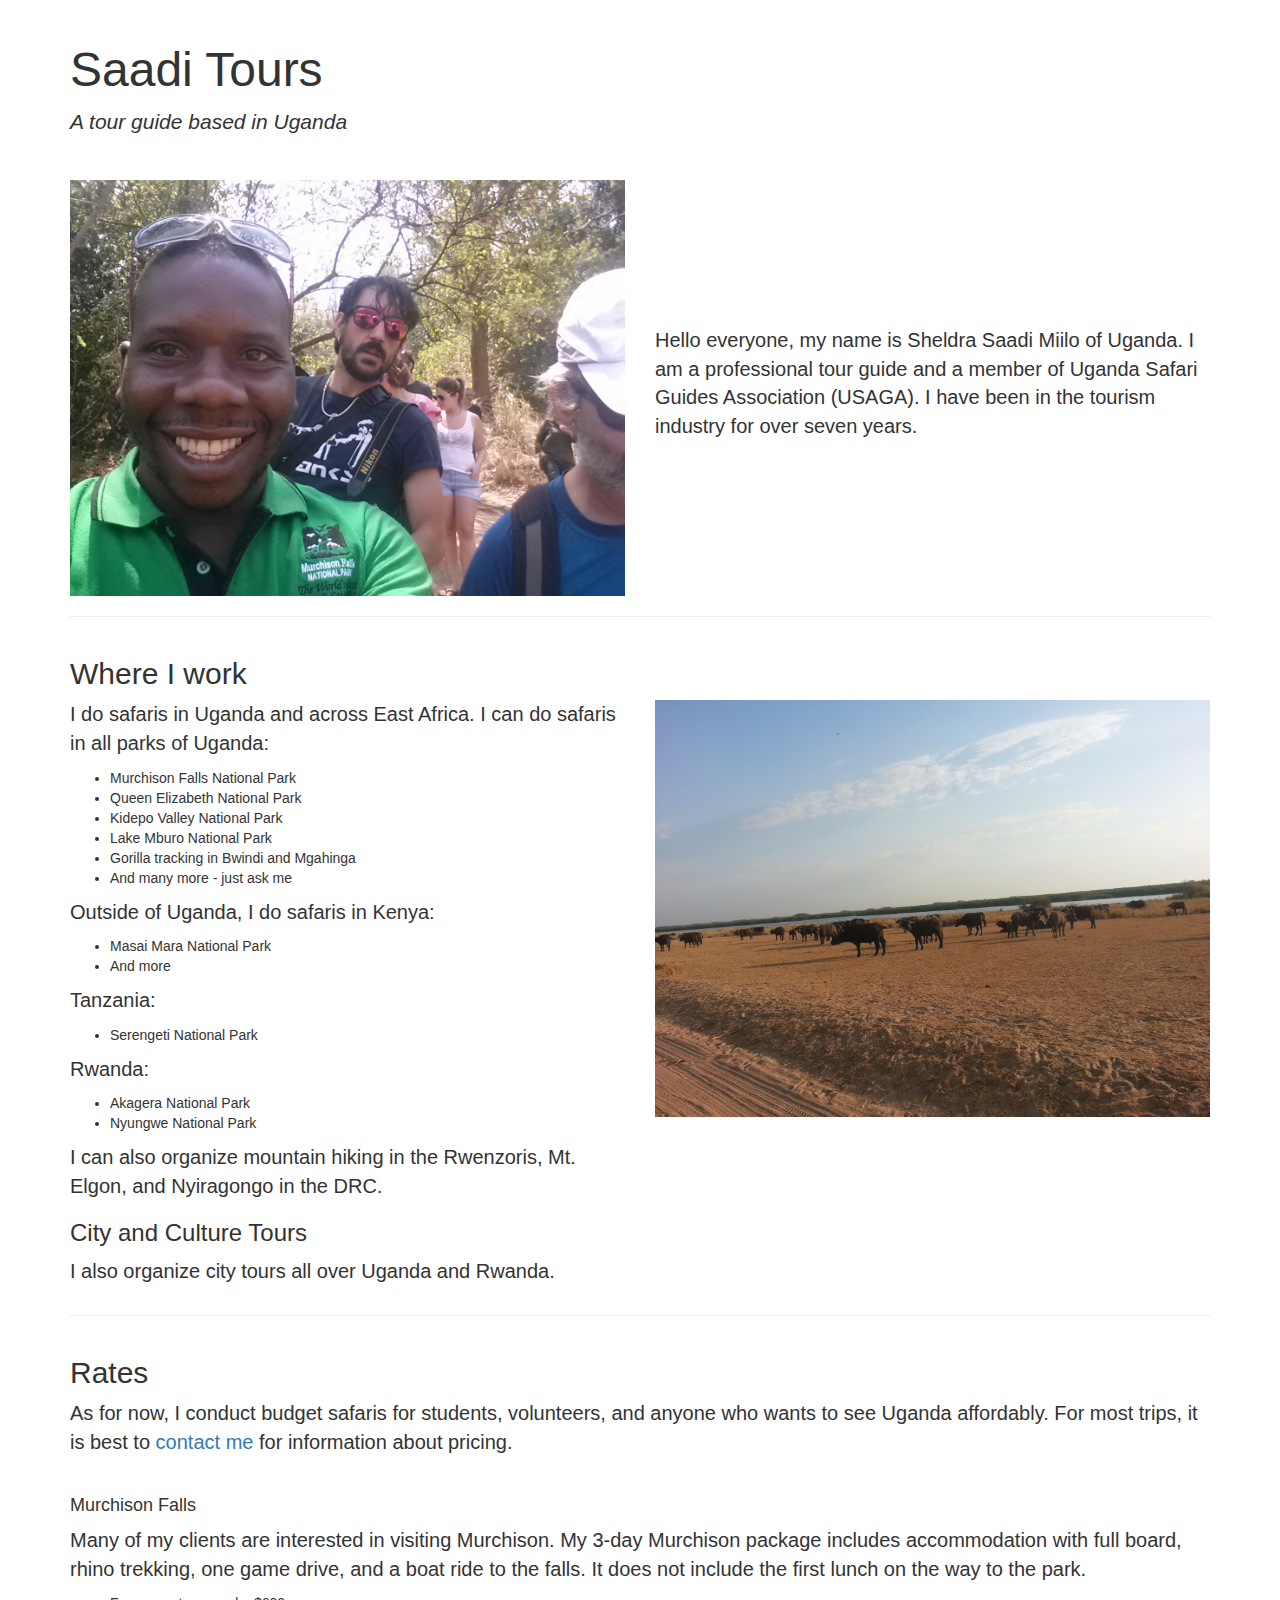
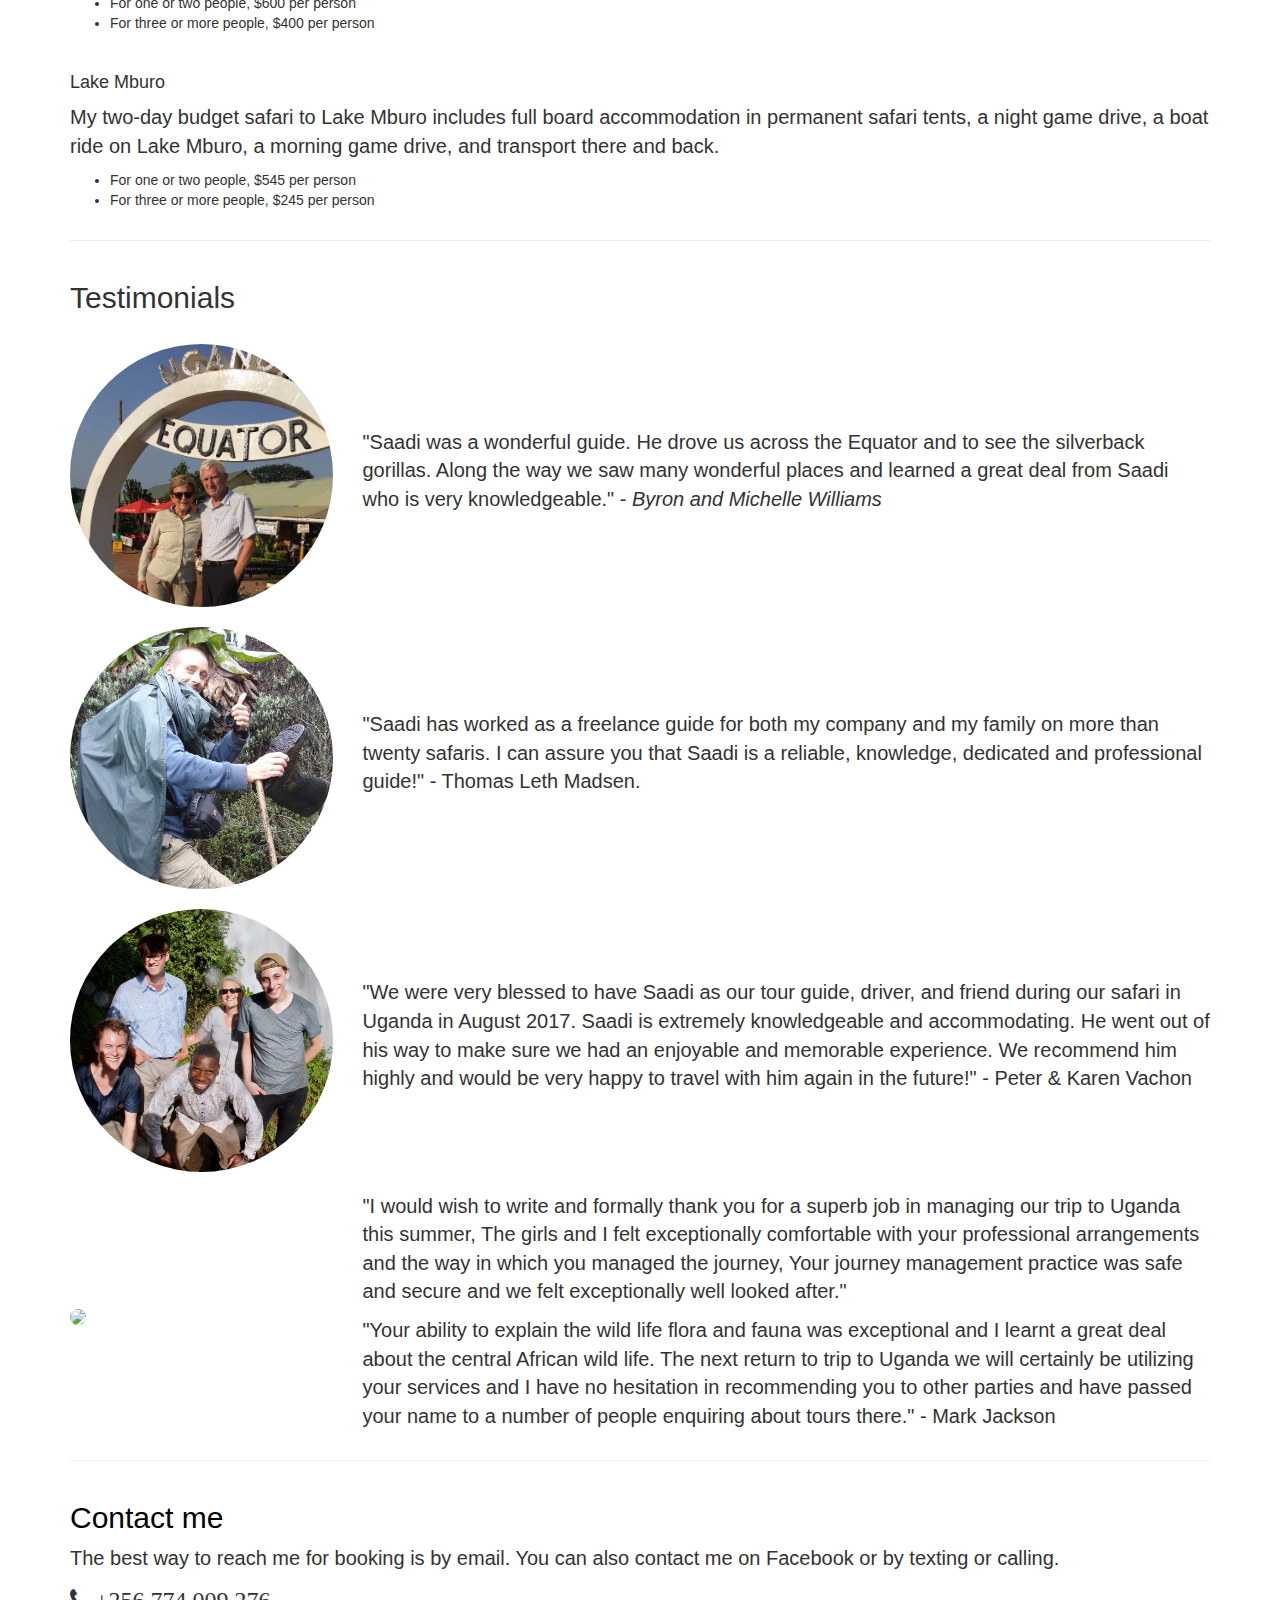
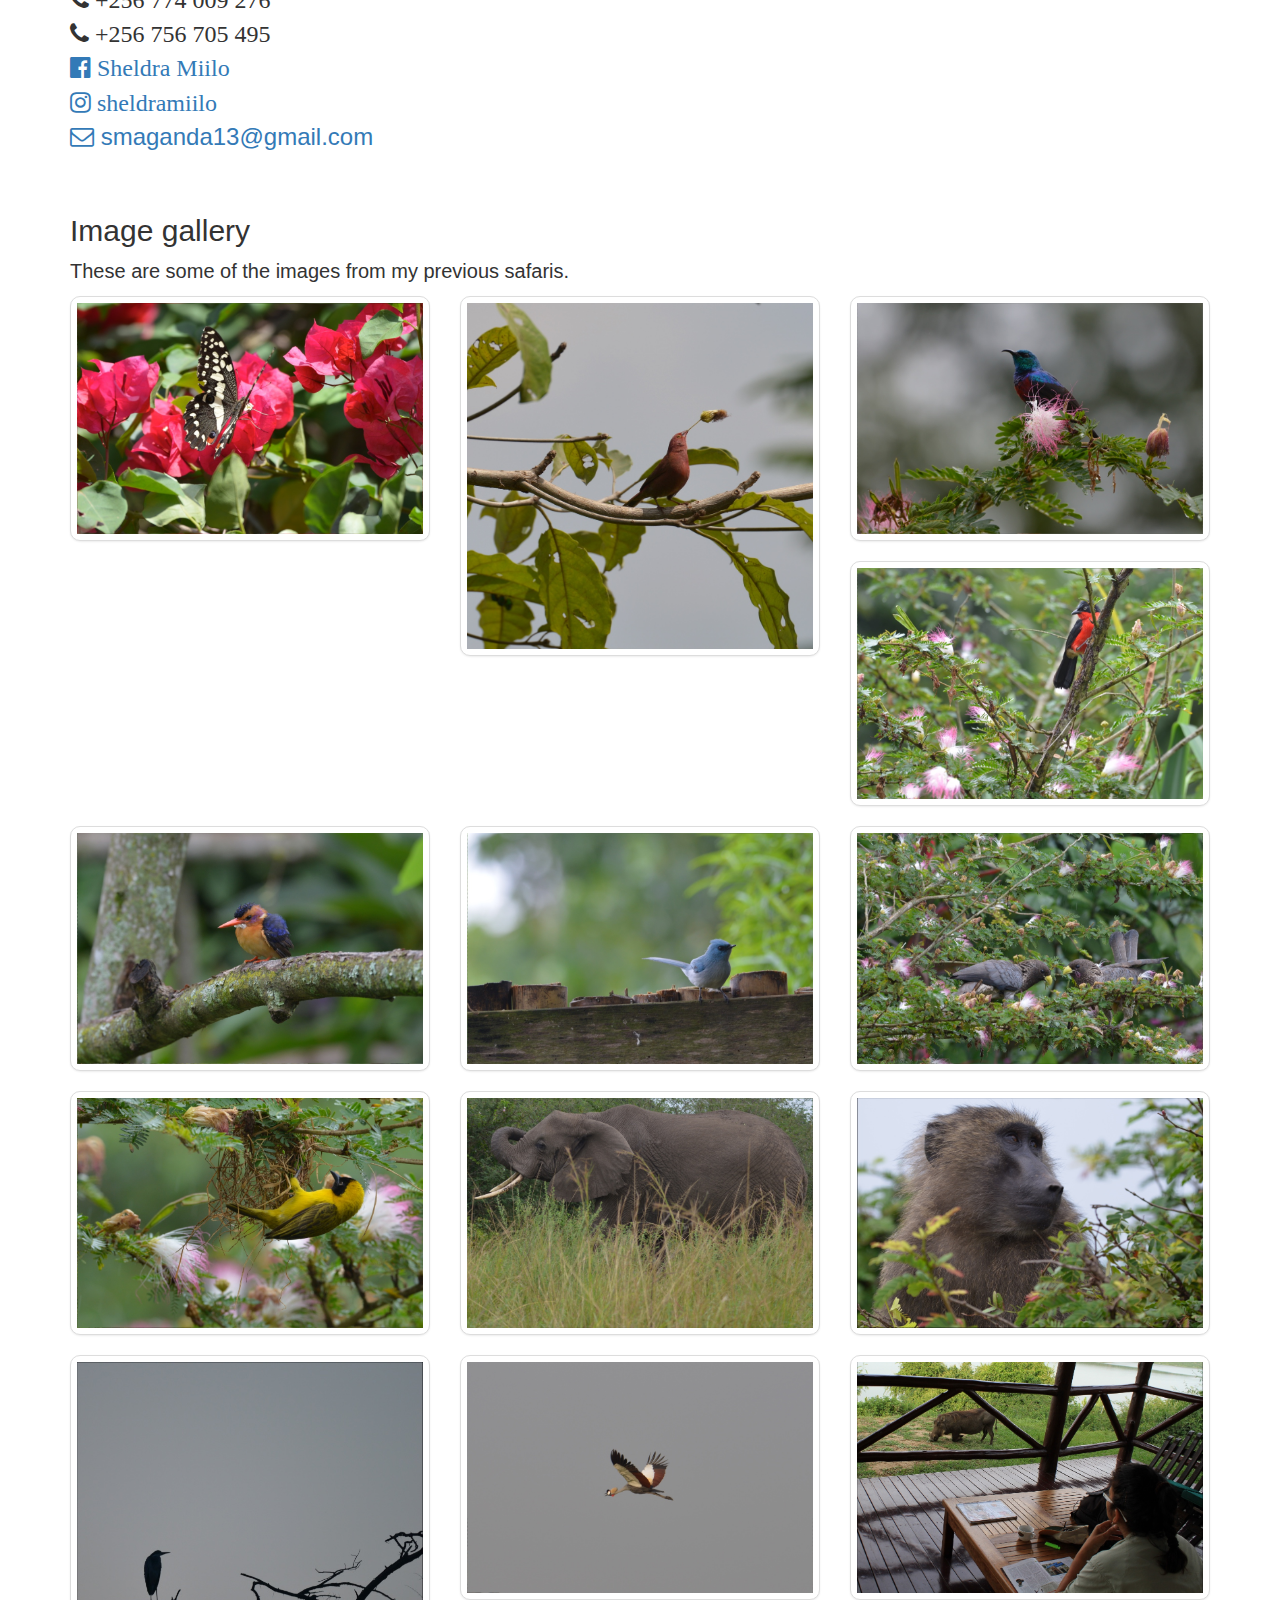
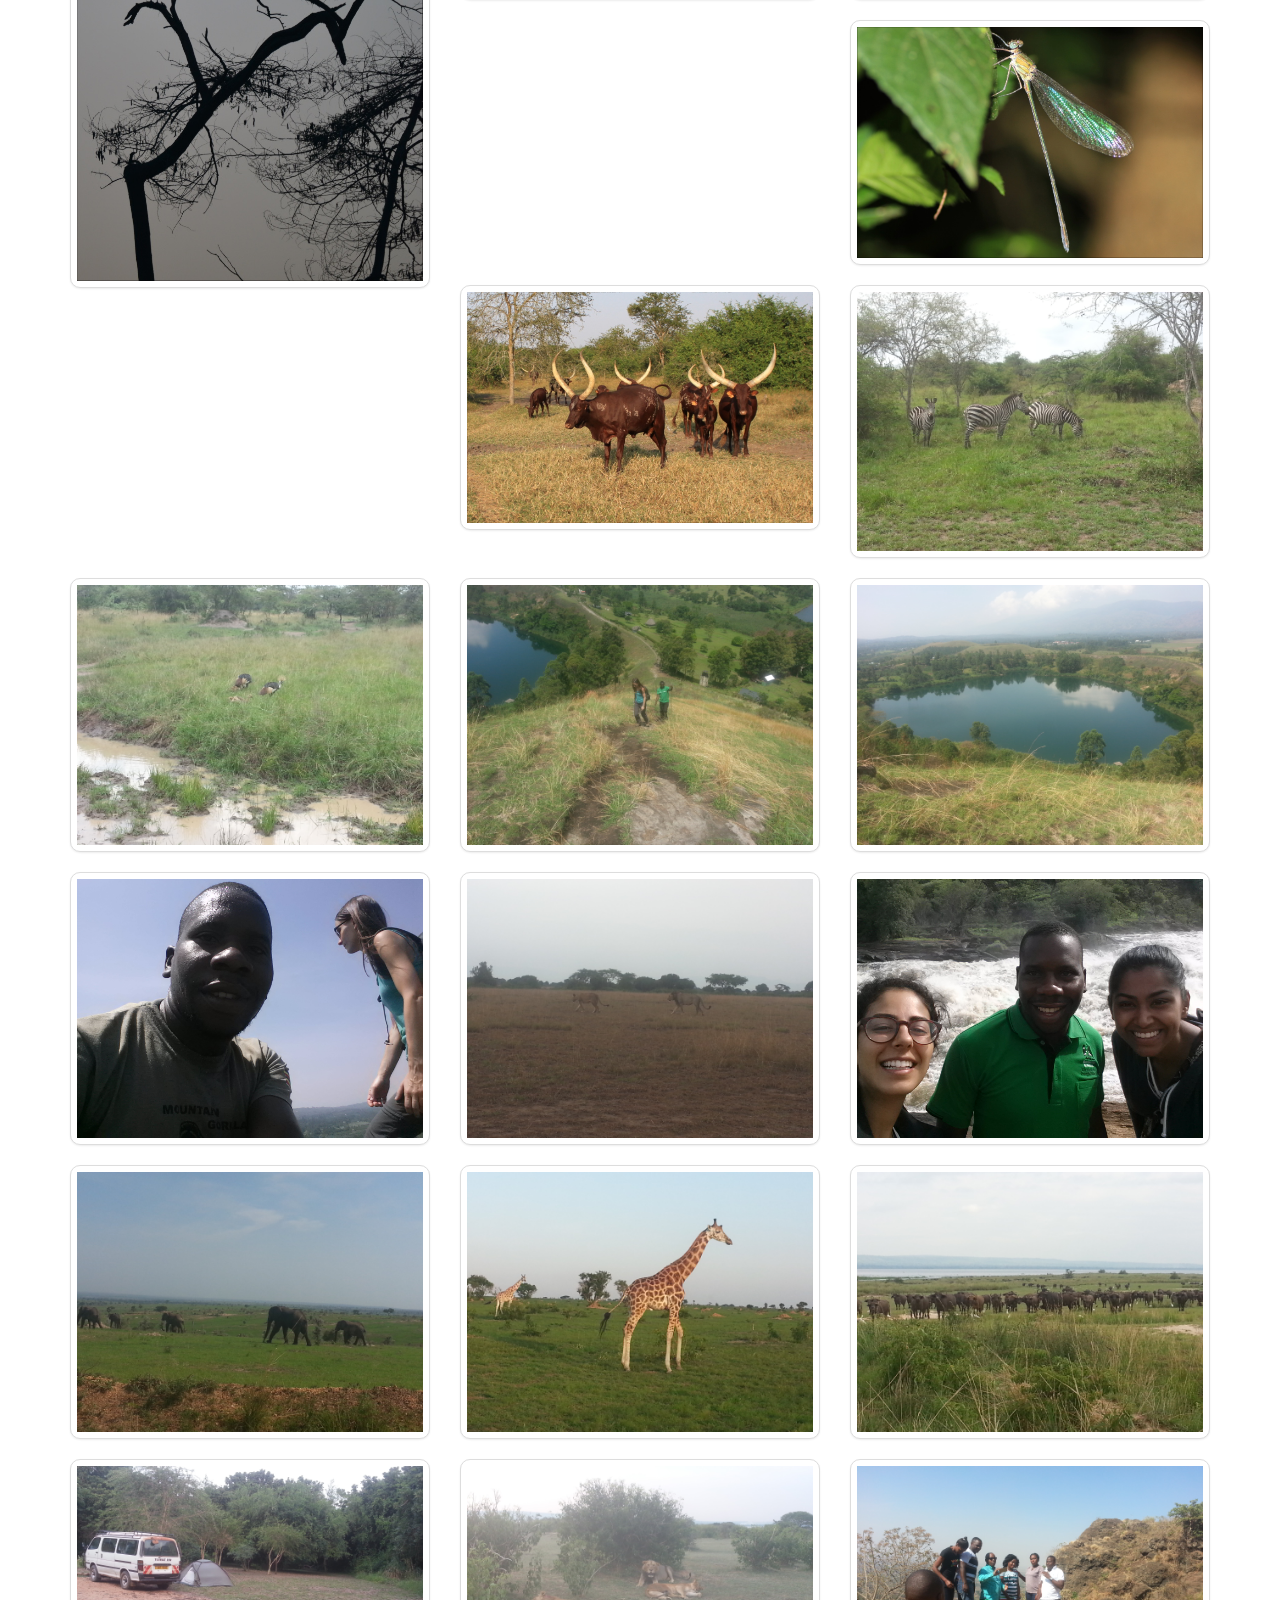
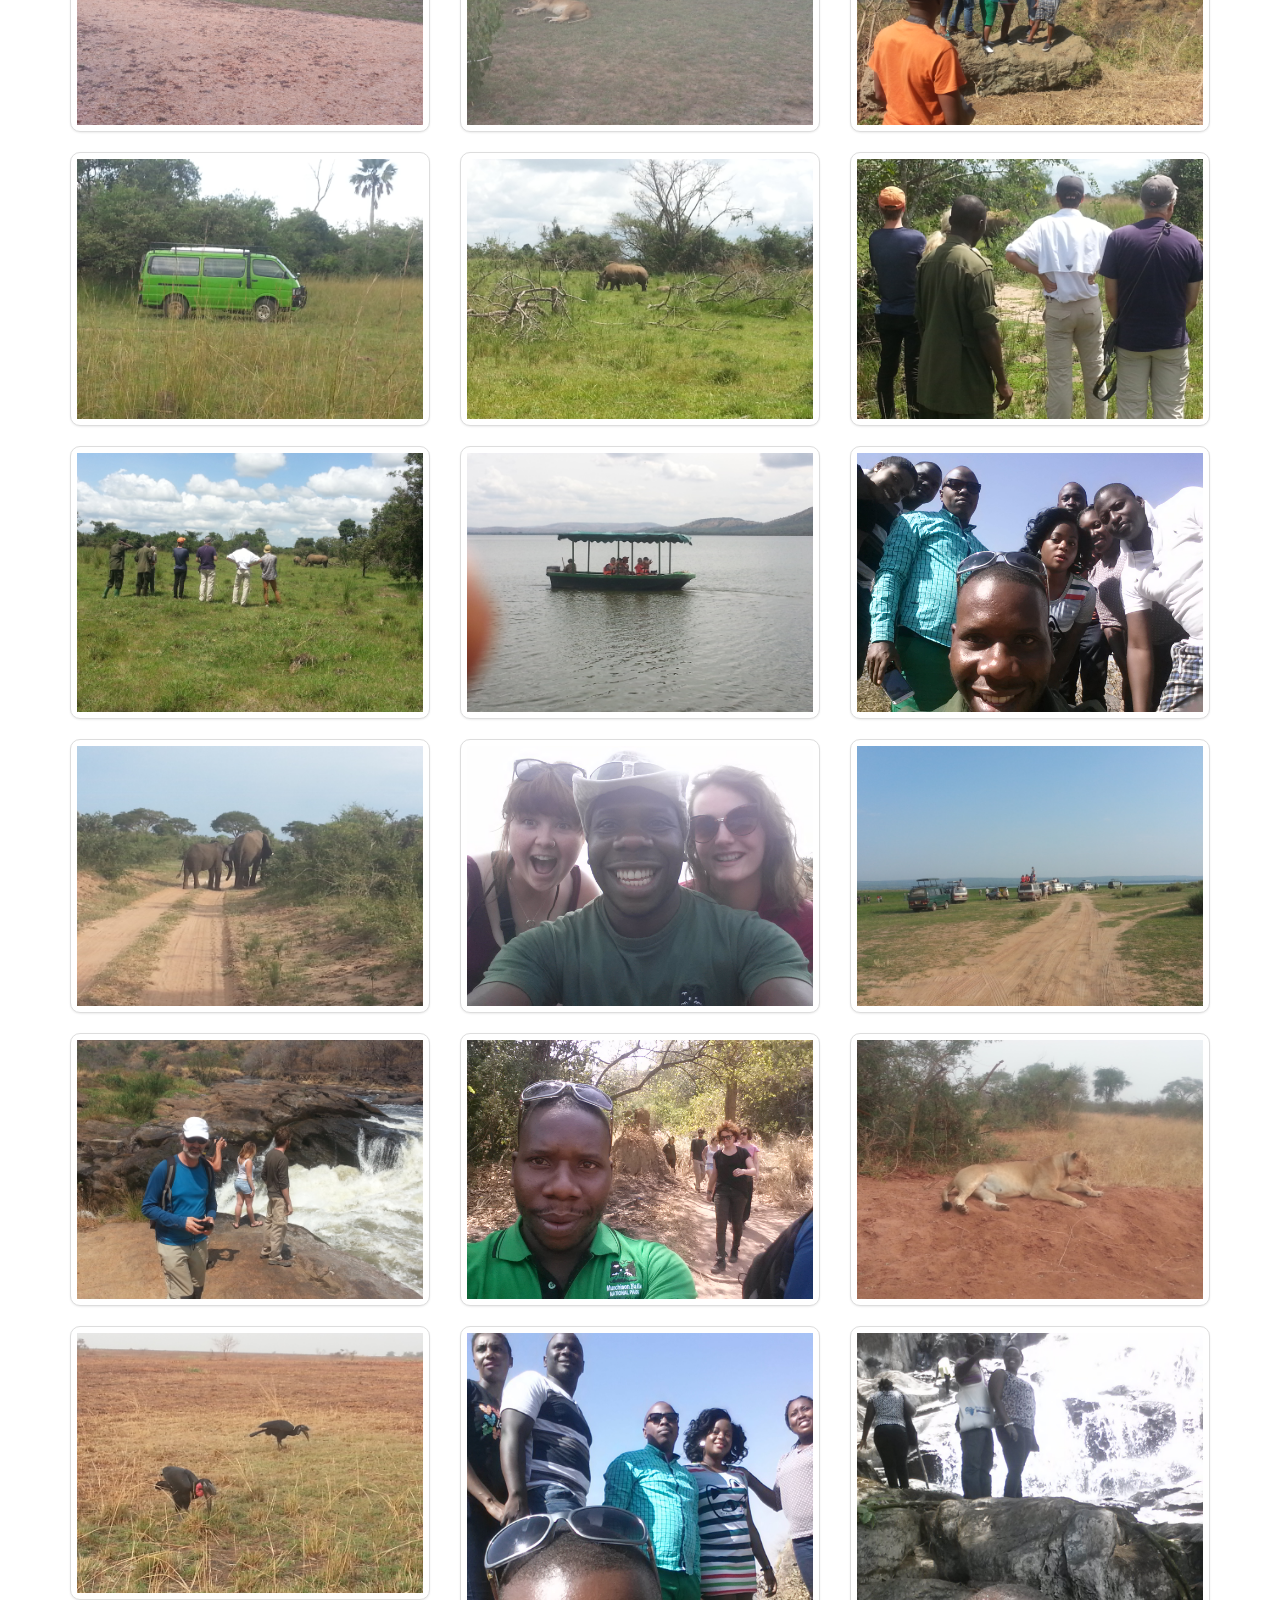
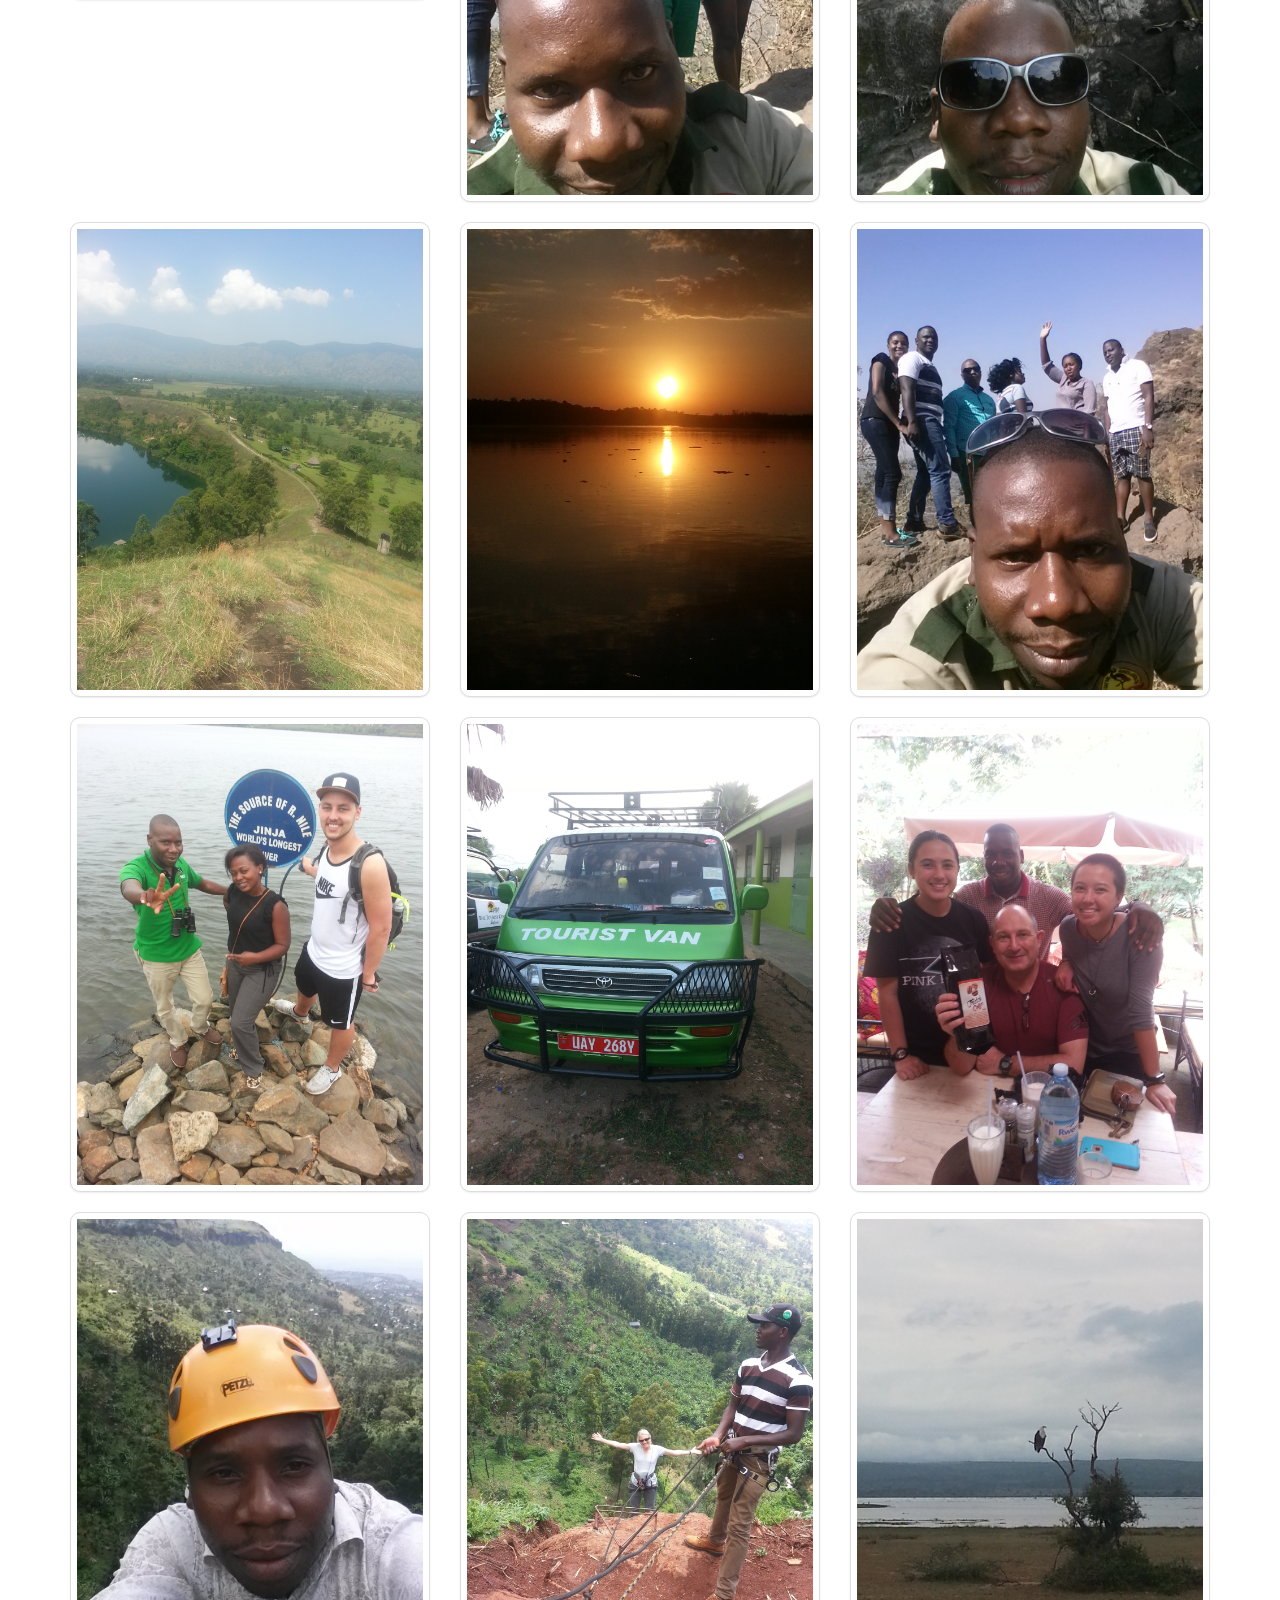
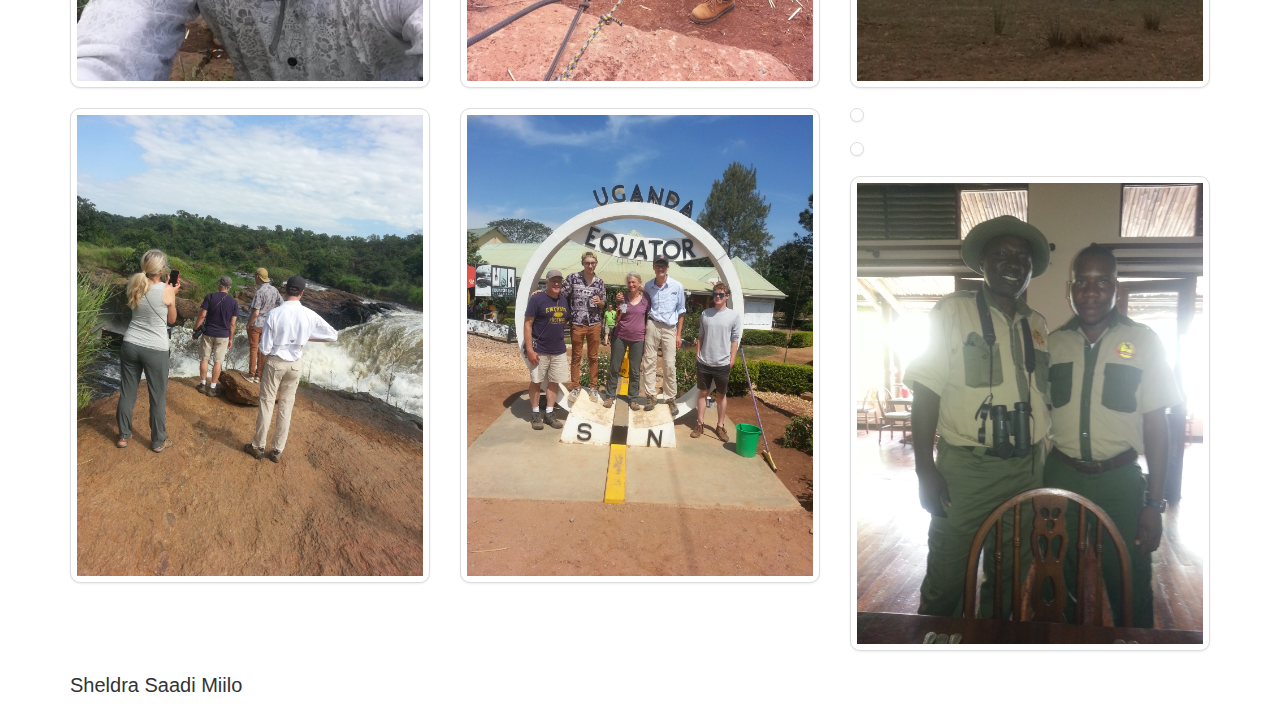
==== commit 225a5e68: "update pricing" ====
--- a/index.html
+++ b/index.html
@@ -95,8 +95,8 @@
                 <h4>Lake Mburo</h4>
                 <p>My two-day budget safari to Lake Mburo includes full board accommodation in permanent safari tents, a night game drive, a boat ride on Lake Mburo, a morning game drive, and transport there and back.</p>
                 <ul>
-                    <li>For one or two people, $520 per person</li>
-                    <li>For three or more people, $220 per person</li>
+                    <li>For one or two people, $545 per person</li>
+                    <li>For three or more people, $245 per person</li>
                 </ul>
 			</div>
 		</div>
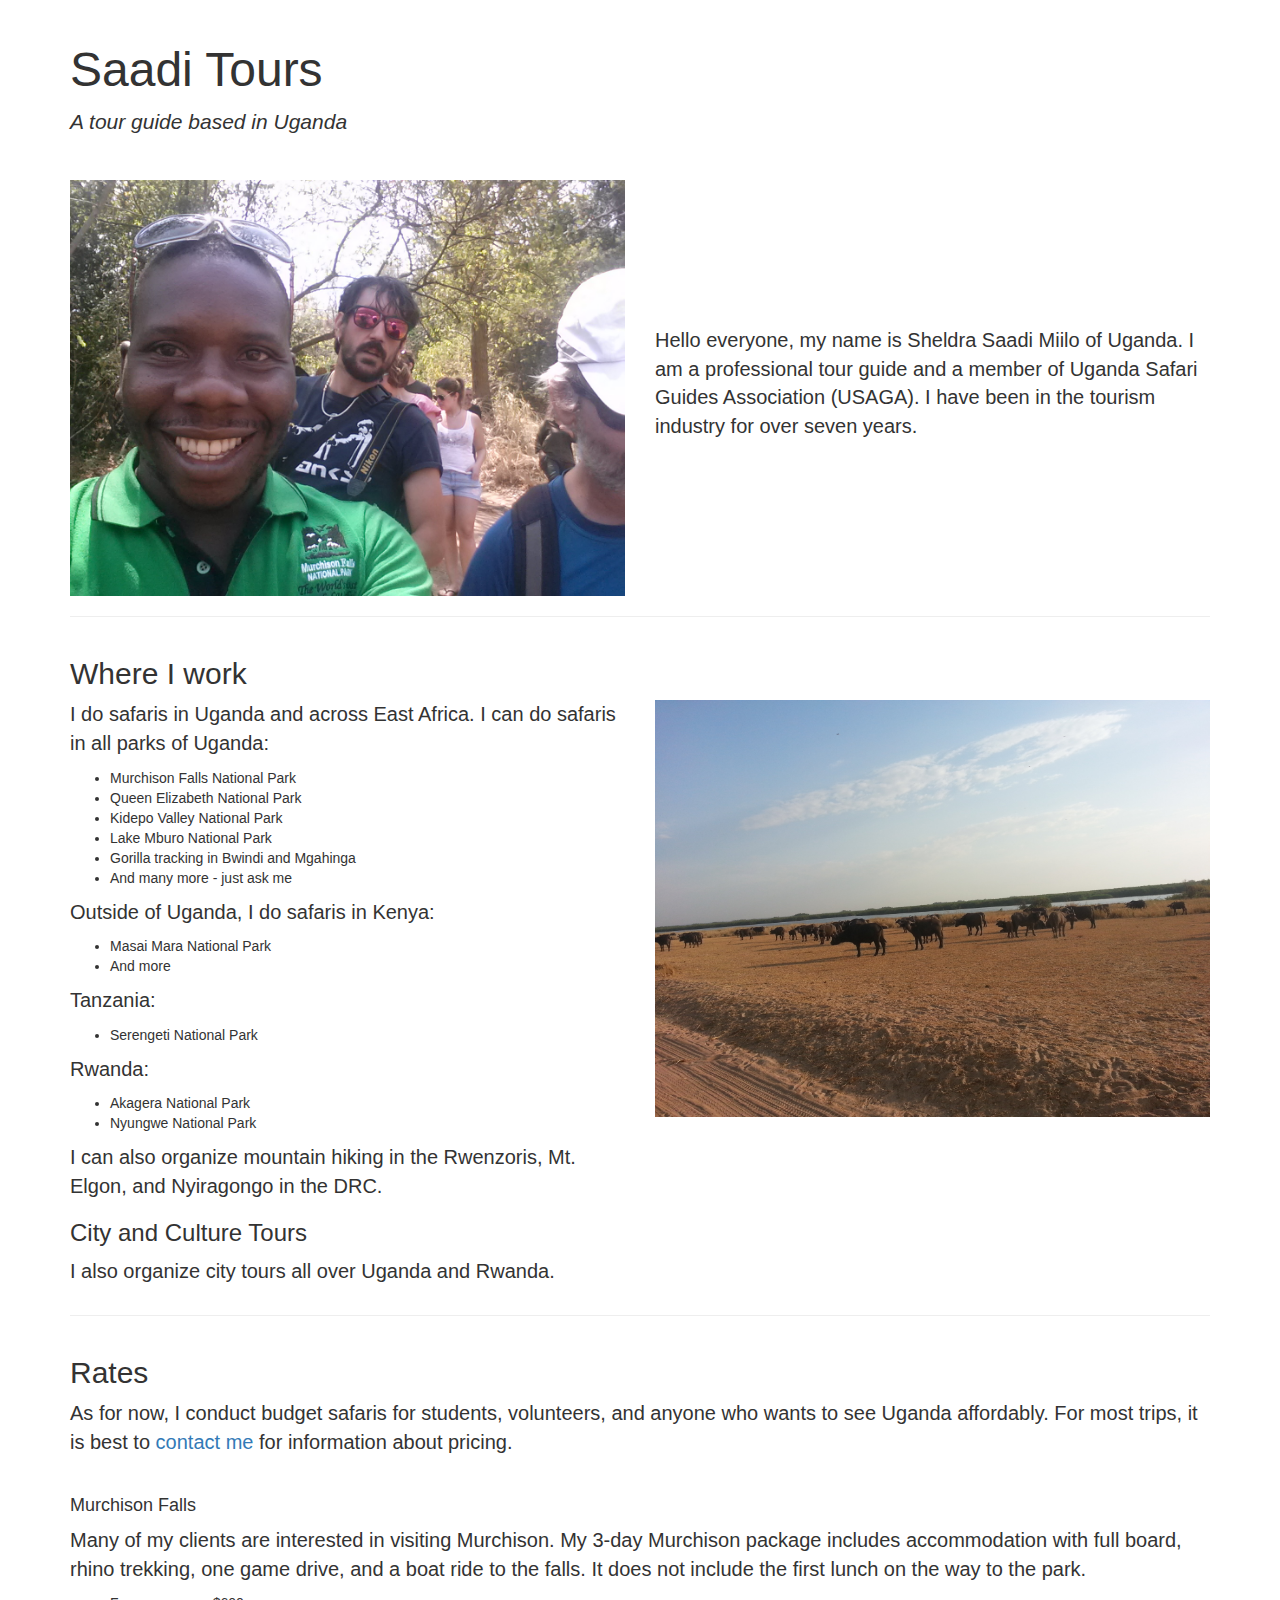
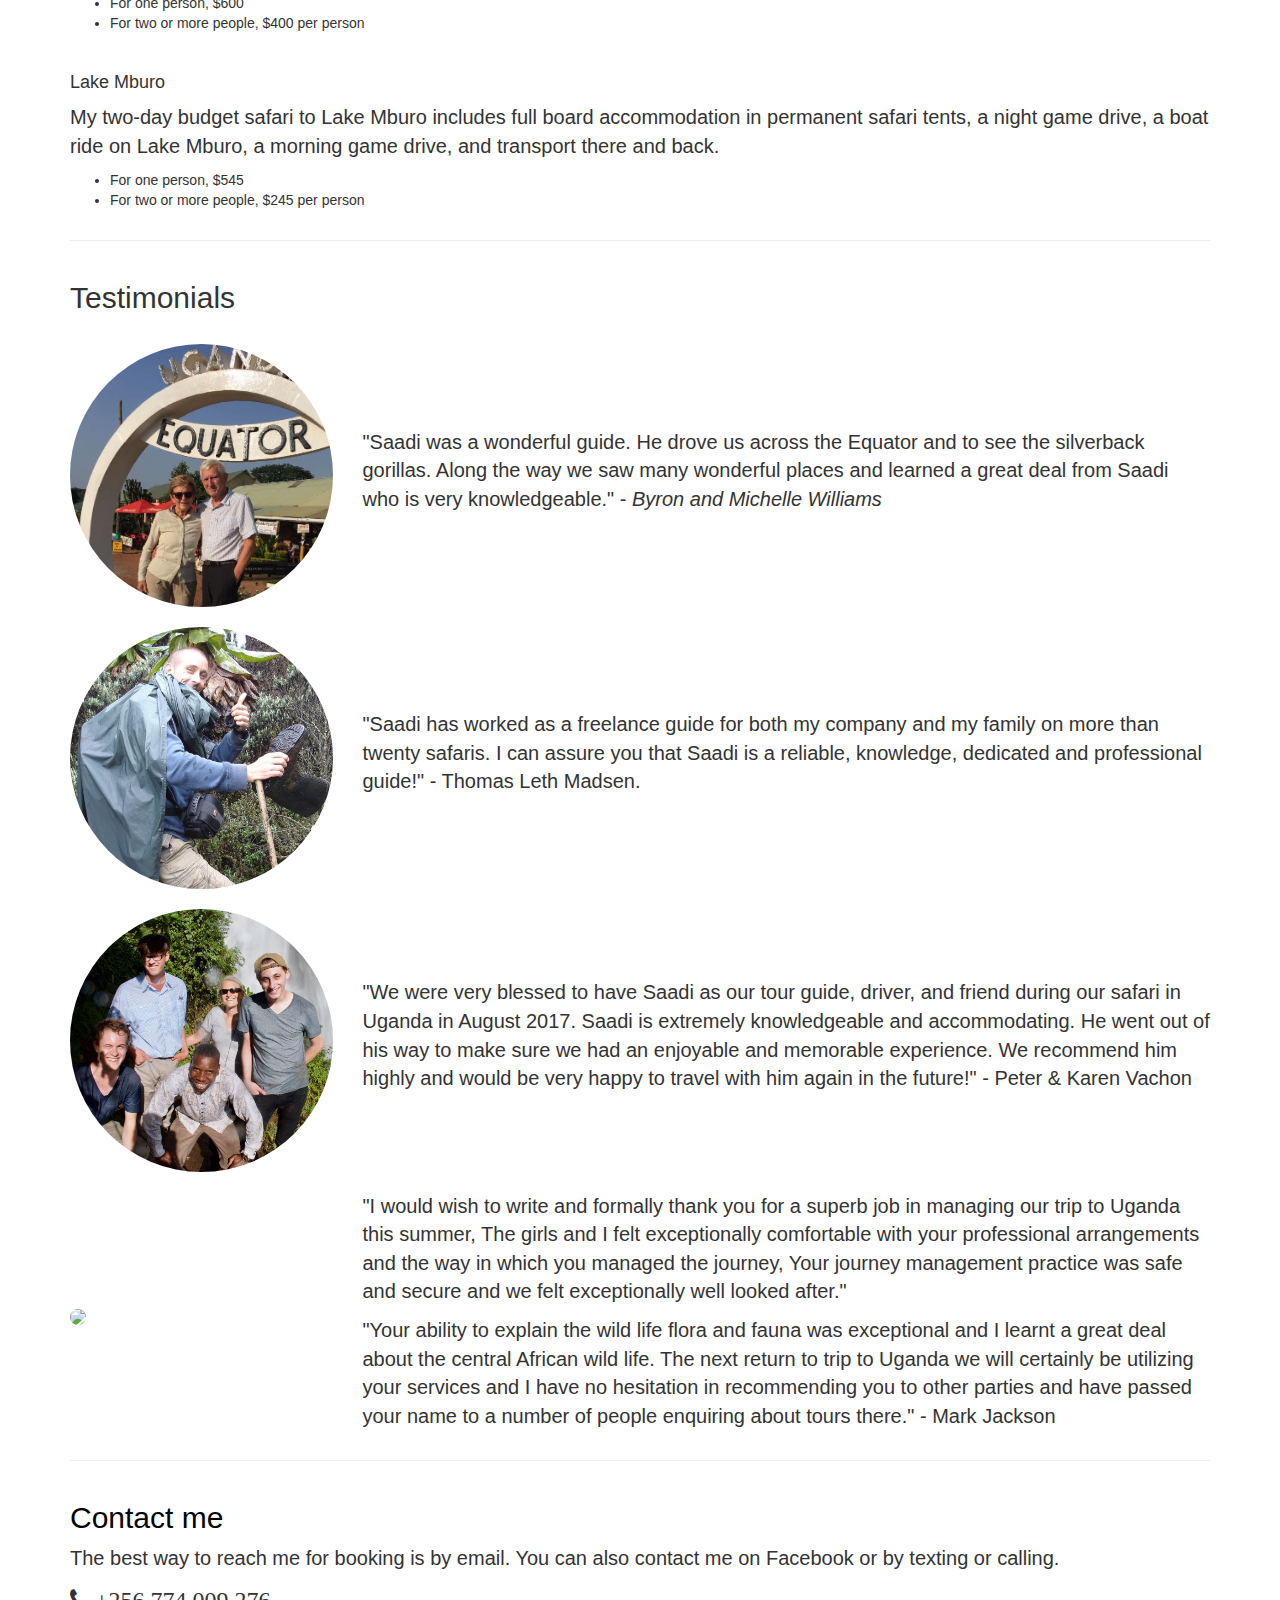
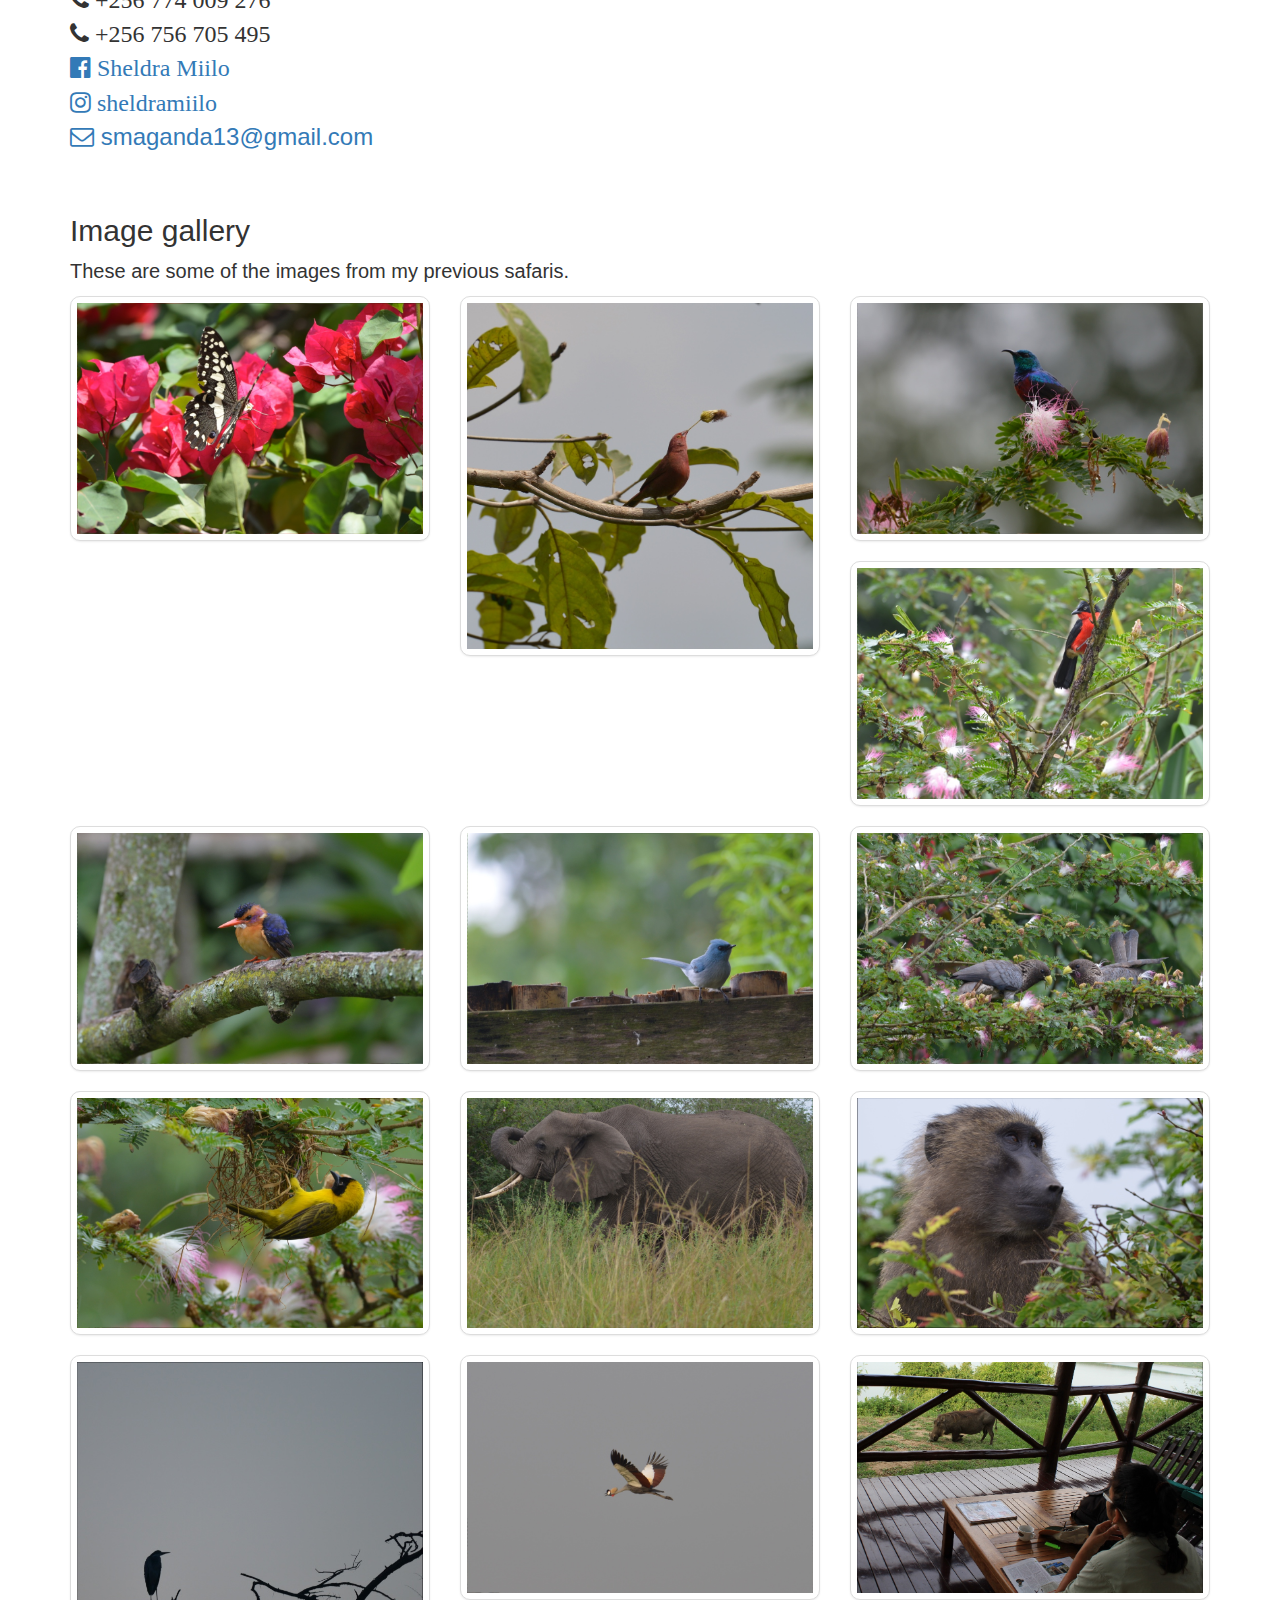
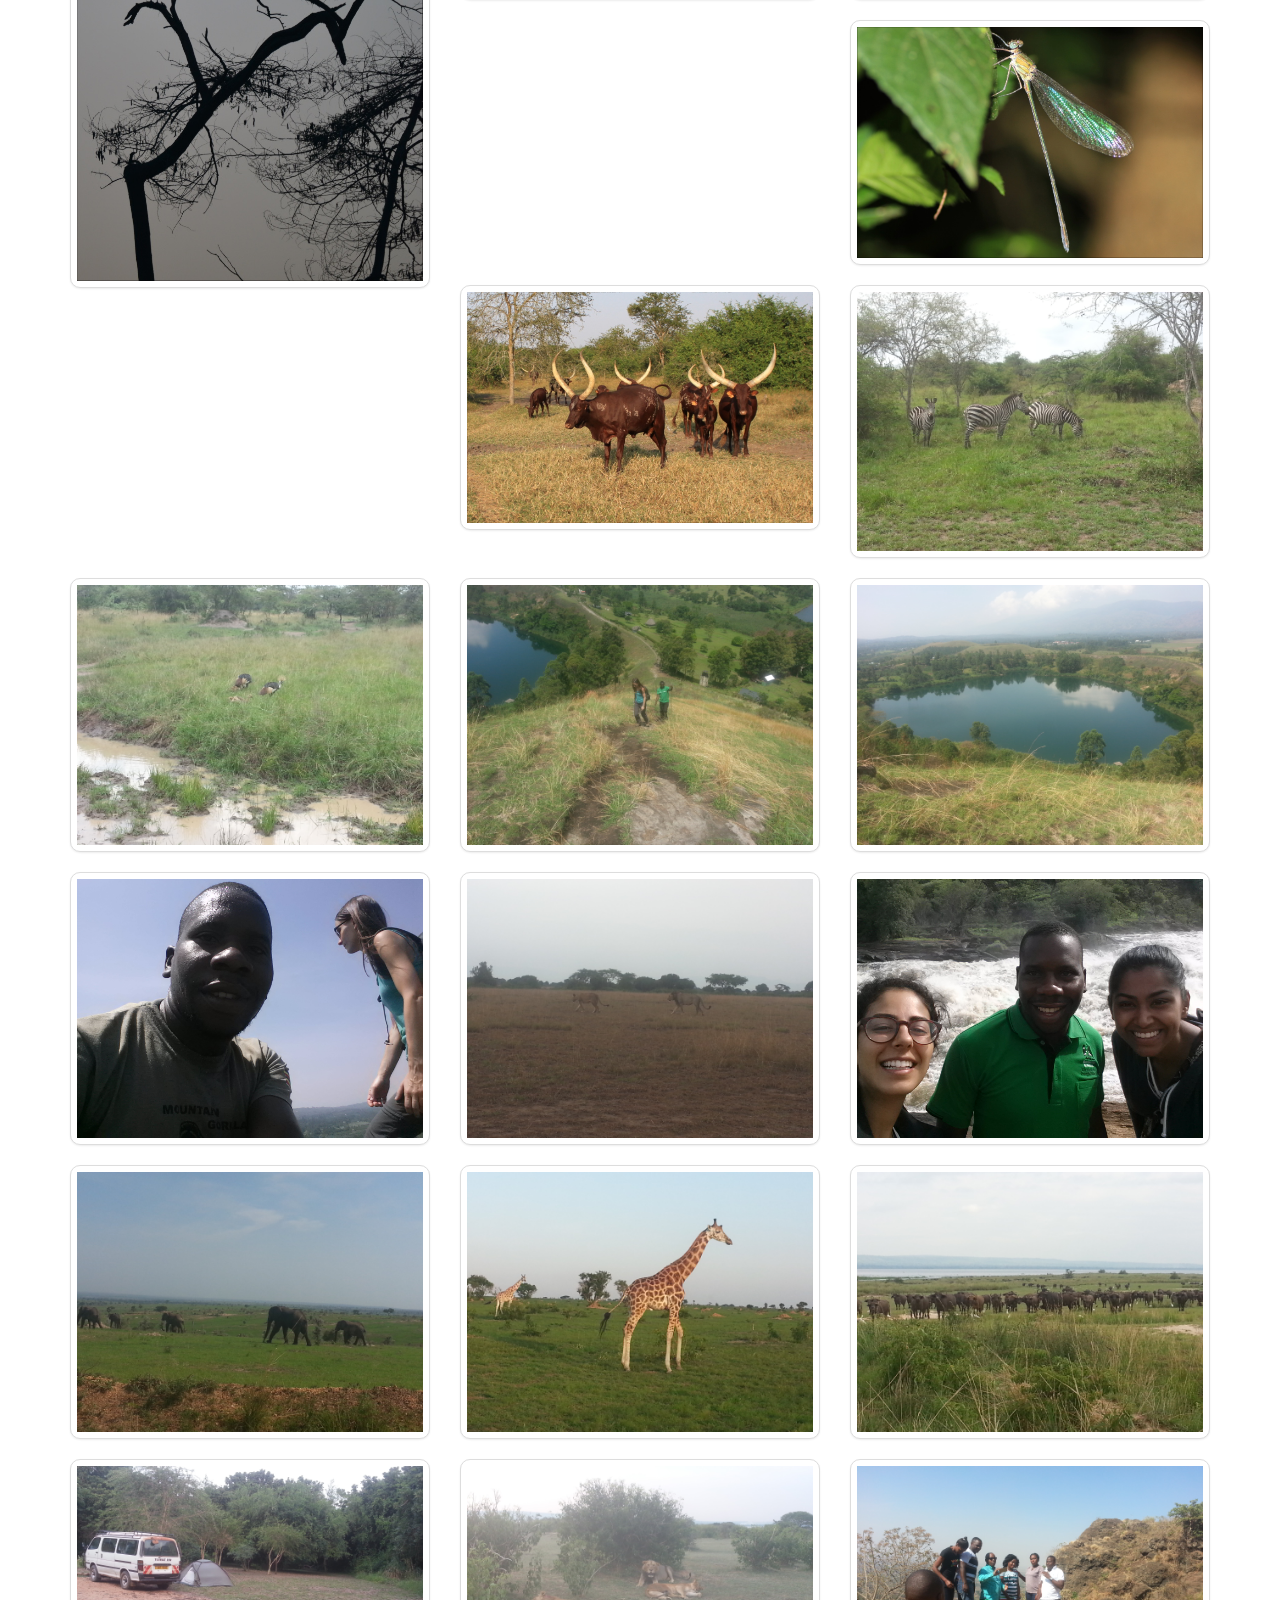
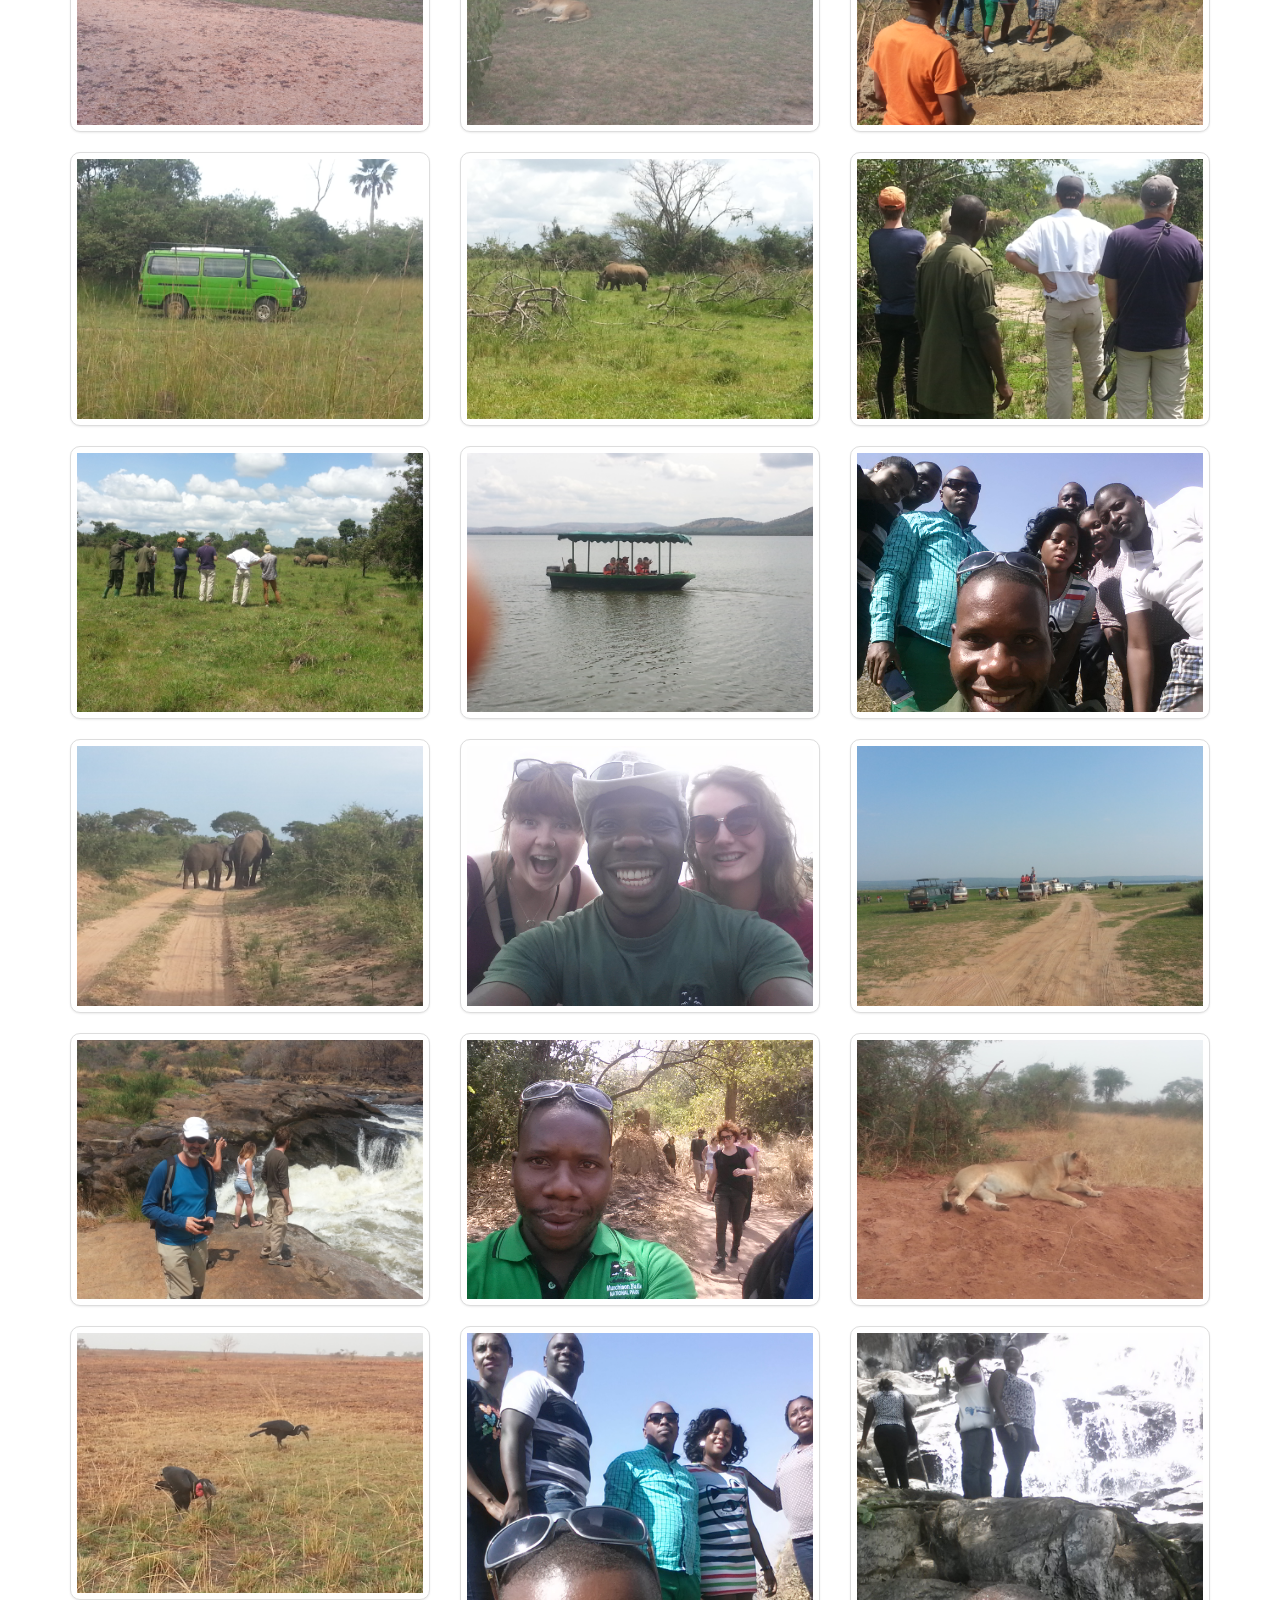
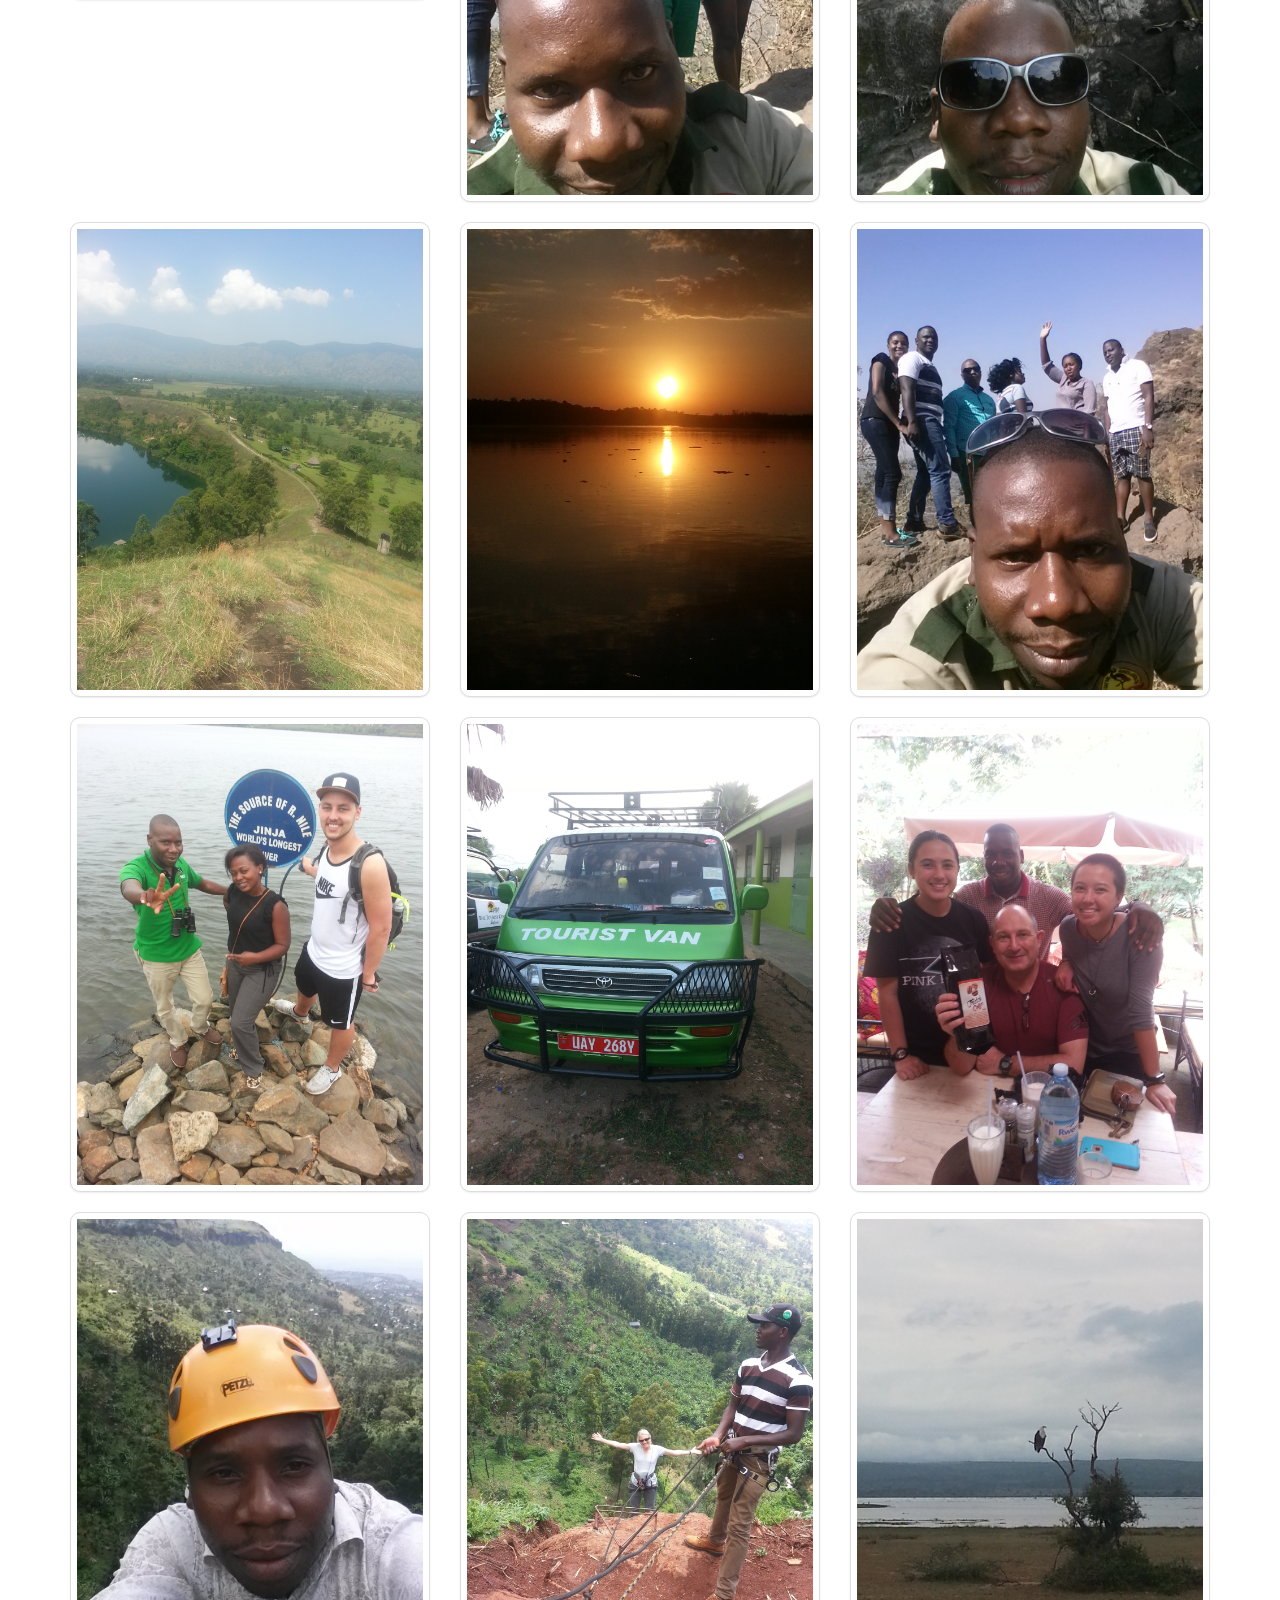
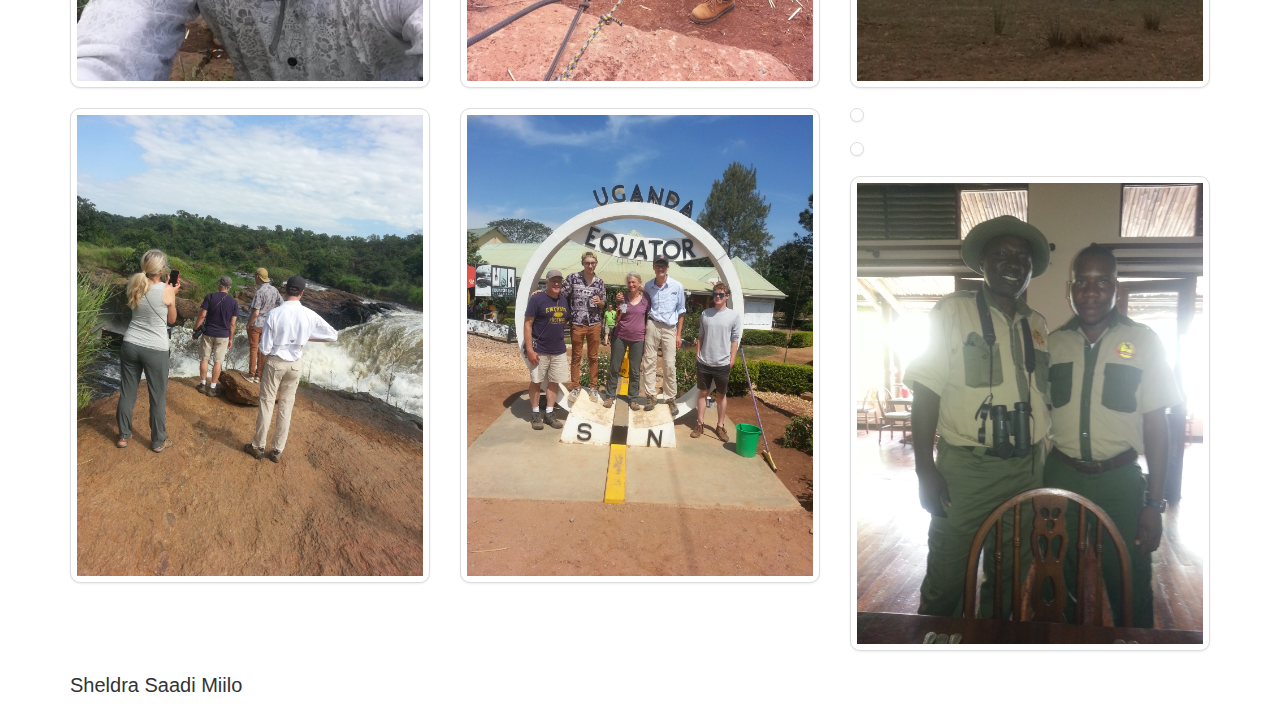
==== commit 23b445af: "update index" ====
--- a/index.html
+++ b/index.html
@@ -88,15 +88,15 @@
                 <h4>Murchison Falls</h4>
 				<p>Many of my clients are interested in visiting Murchison. My 3-day Murchison package includes accommodation with full board, rhino trekking, one game drive, and a boat ride to the falls. It does not include the first lunch on the way to the park.</p>
 				<ul>
-					<li>For one or two people, $600 per person</li>
-					<li>For three or more people, $400 per person</li>
+					<li>For one person, $600</li>
+					<li>For two or more people, $400 per person</li>
 				</ul>
                 <br />
                 <h4>Lake Mburo</h4>
                 <p>My two-day budget safari to Lake Mburo includes full board accommodation in permanent safari tents, a night game drive, a boat ride on Lake Mburo, a morning game drive, and transport there and back.</p>
                 <ul>
-                    <li>For one or two people, $545 per person</li>
-                    <li>For three or more people, $245 per person</li>
+                    <li>For one person, $545</li>
+                    <li>For two or more people, $245 per person</li>
                 </ul>
 			</div>
 		</div>
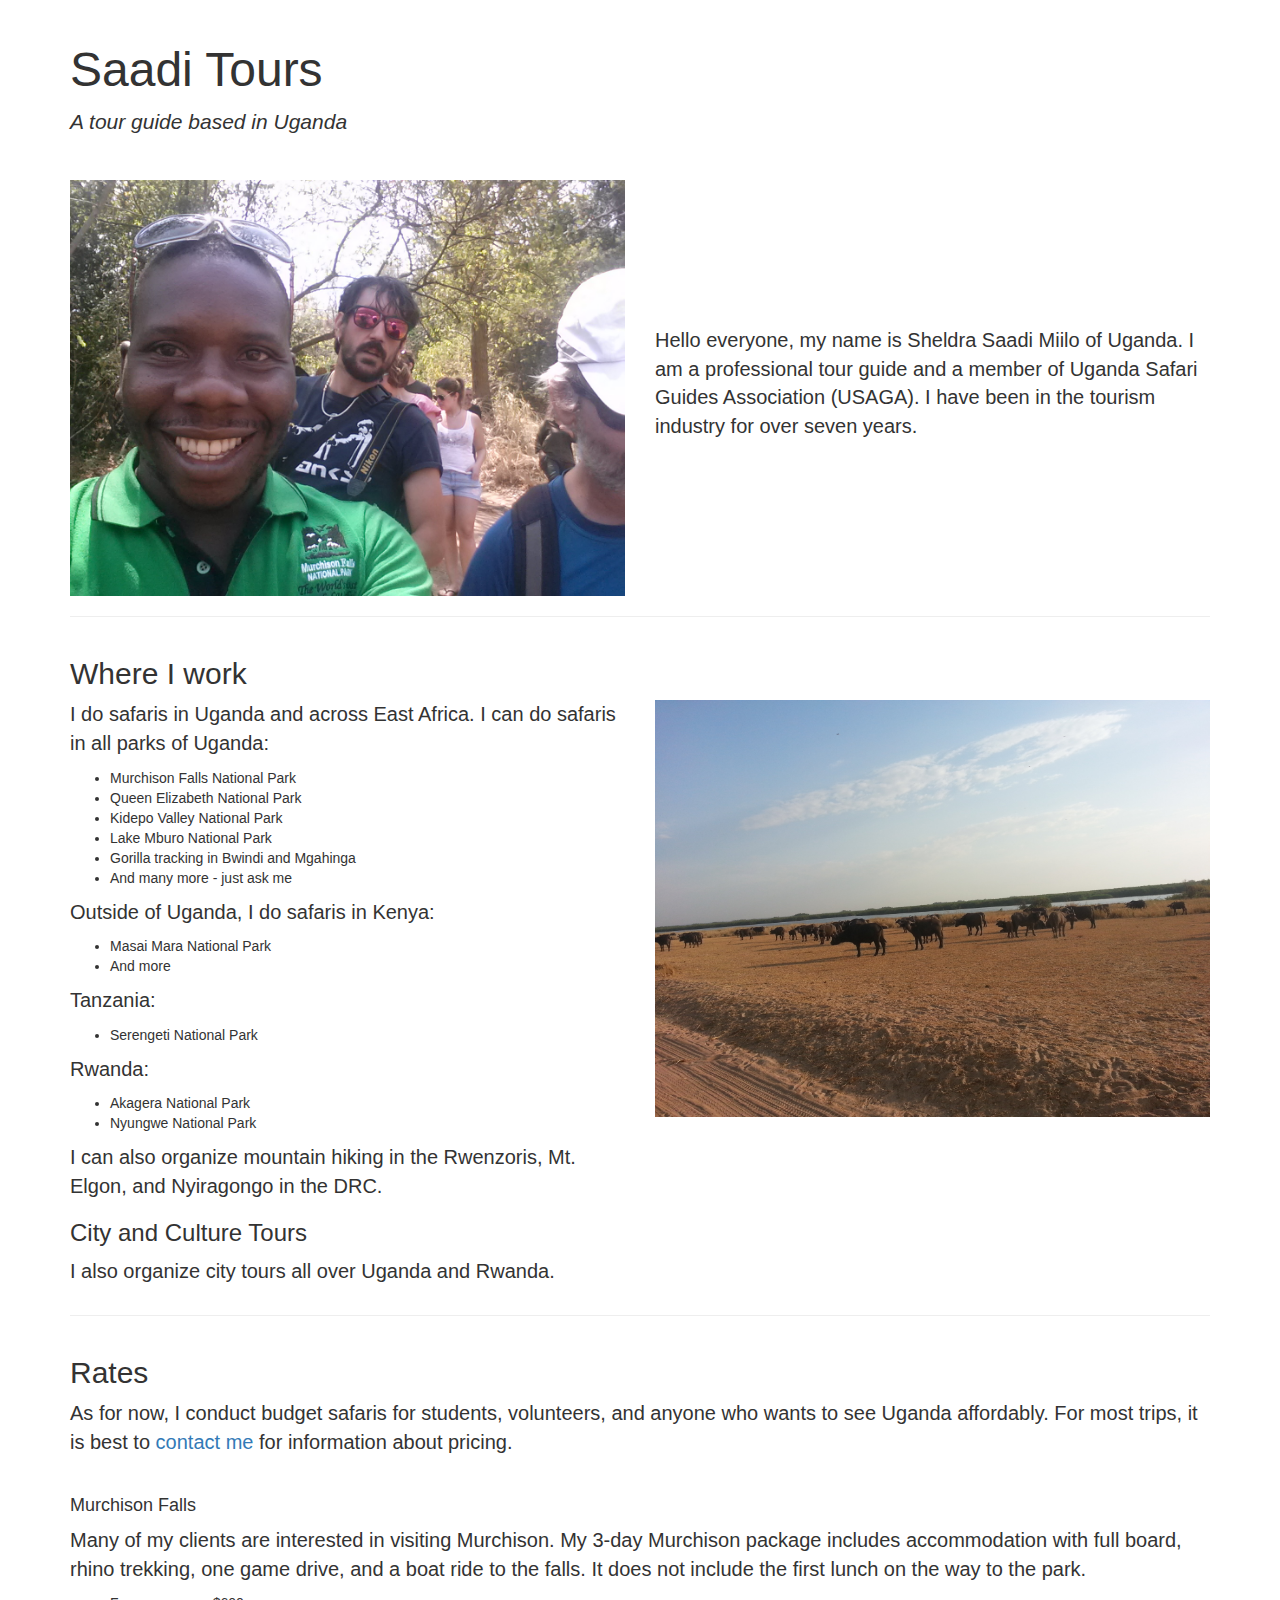
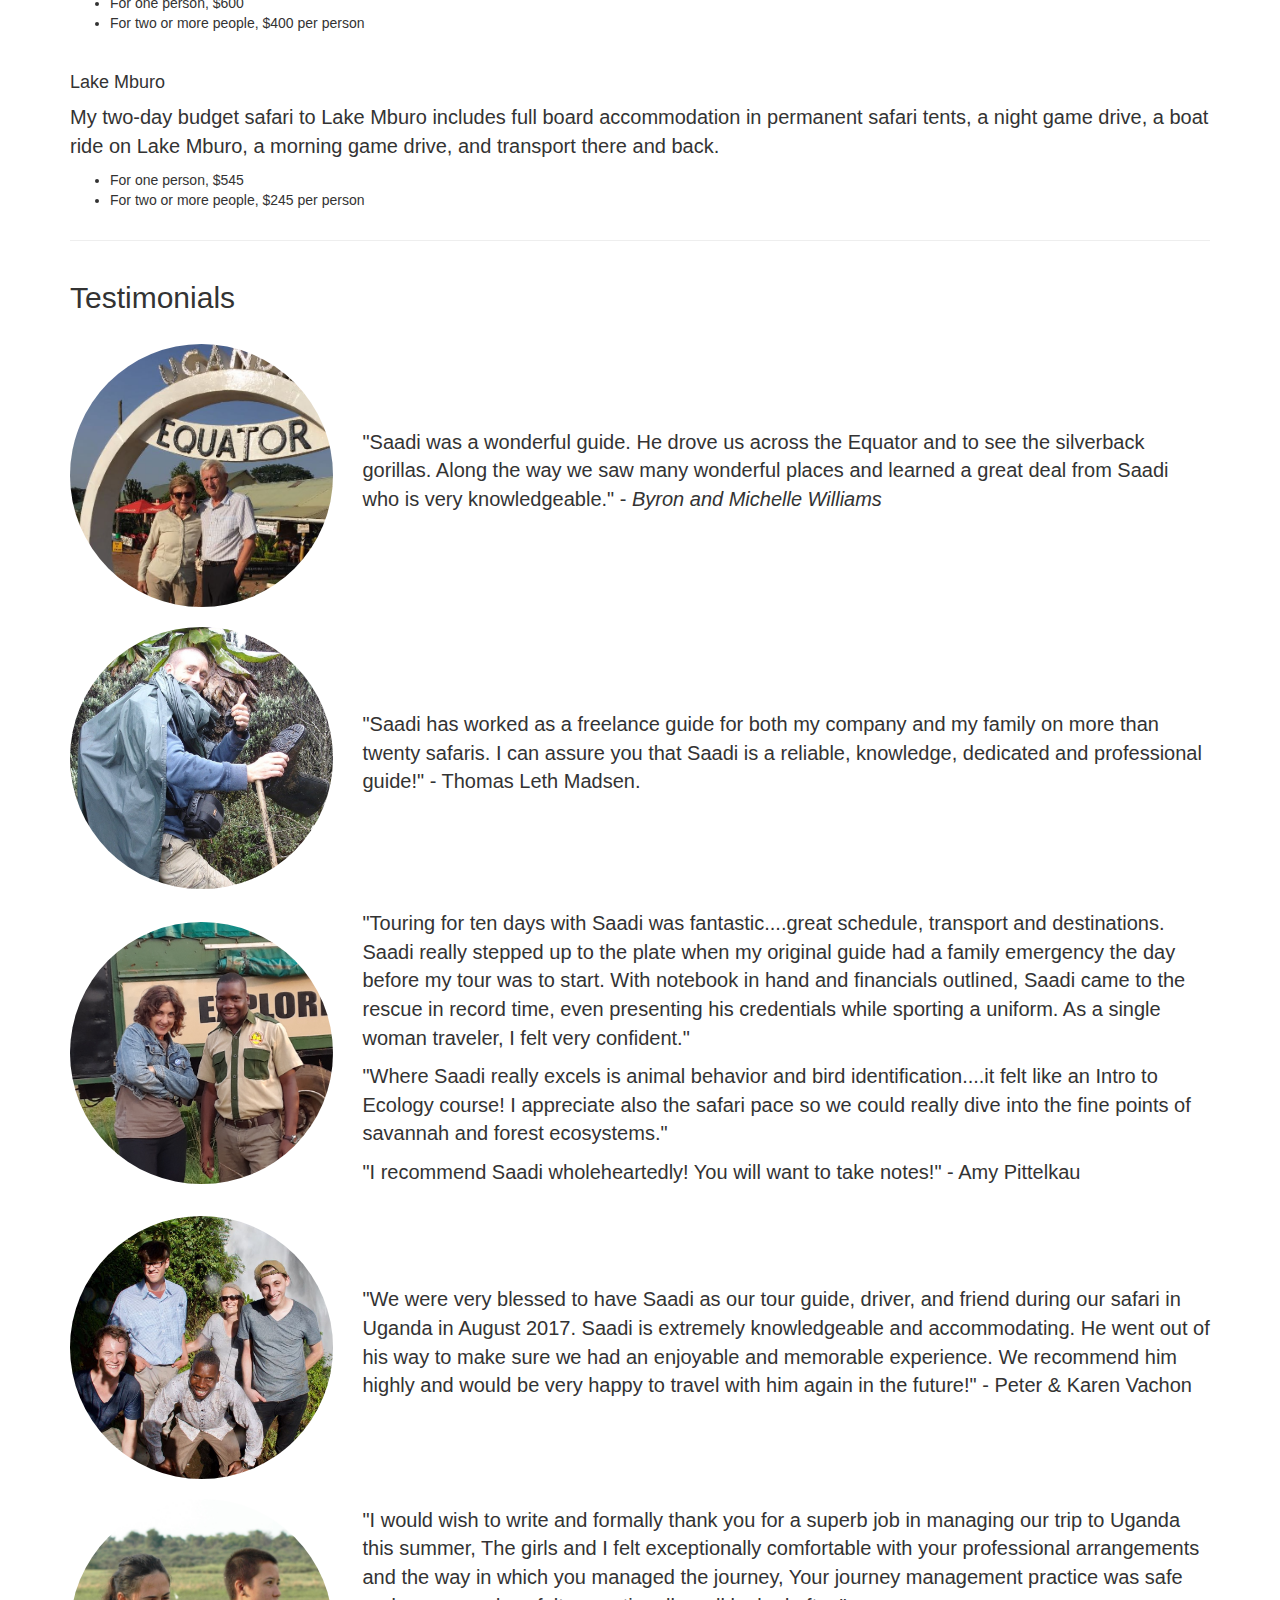
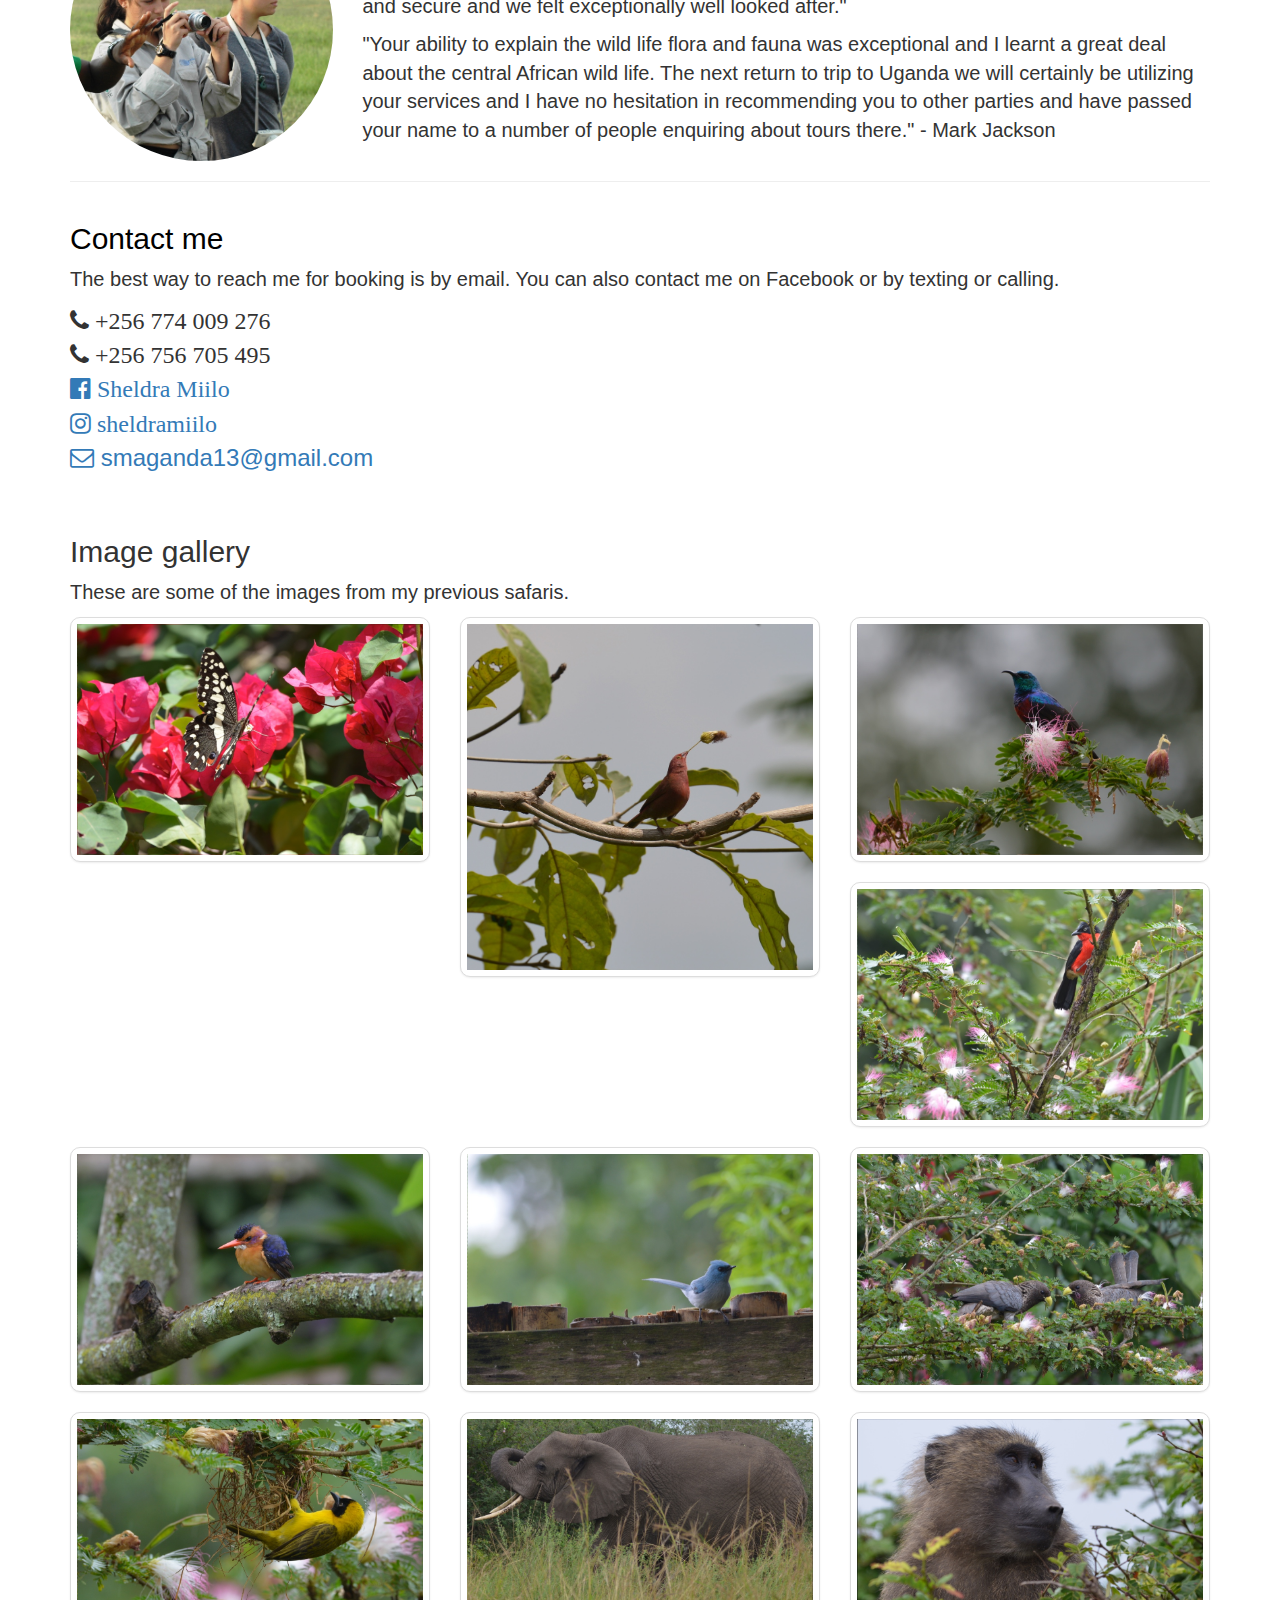
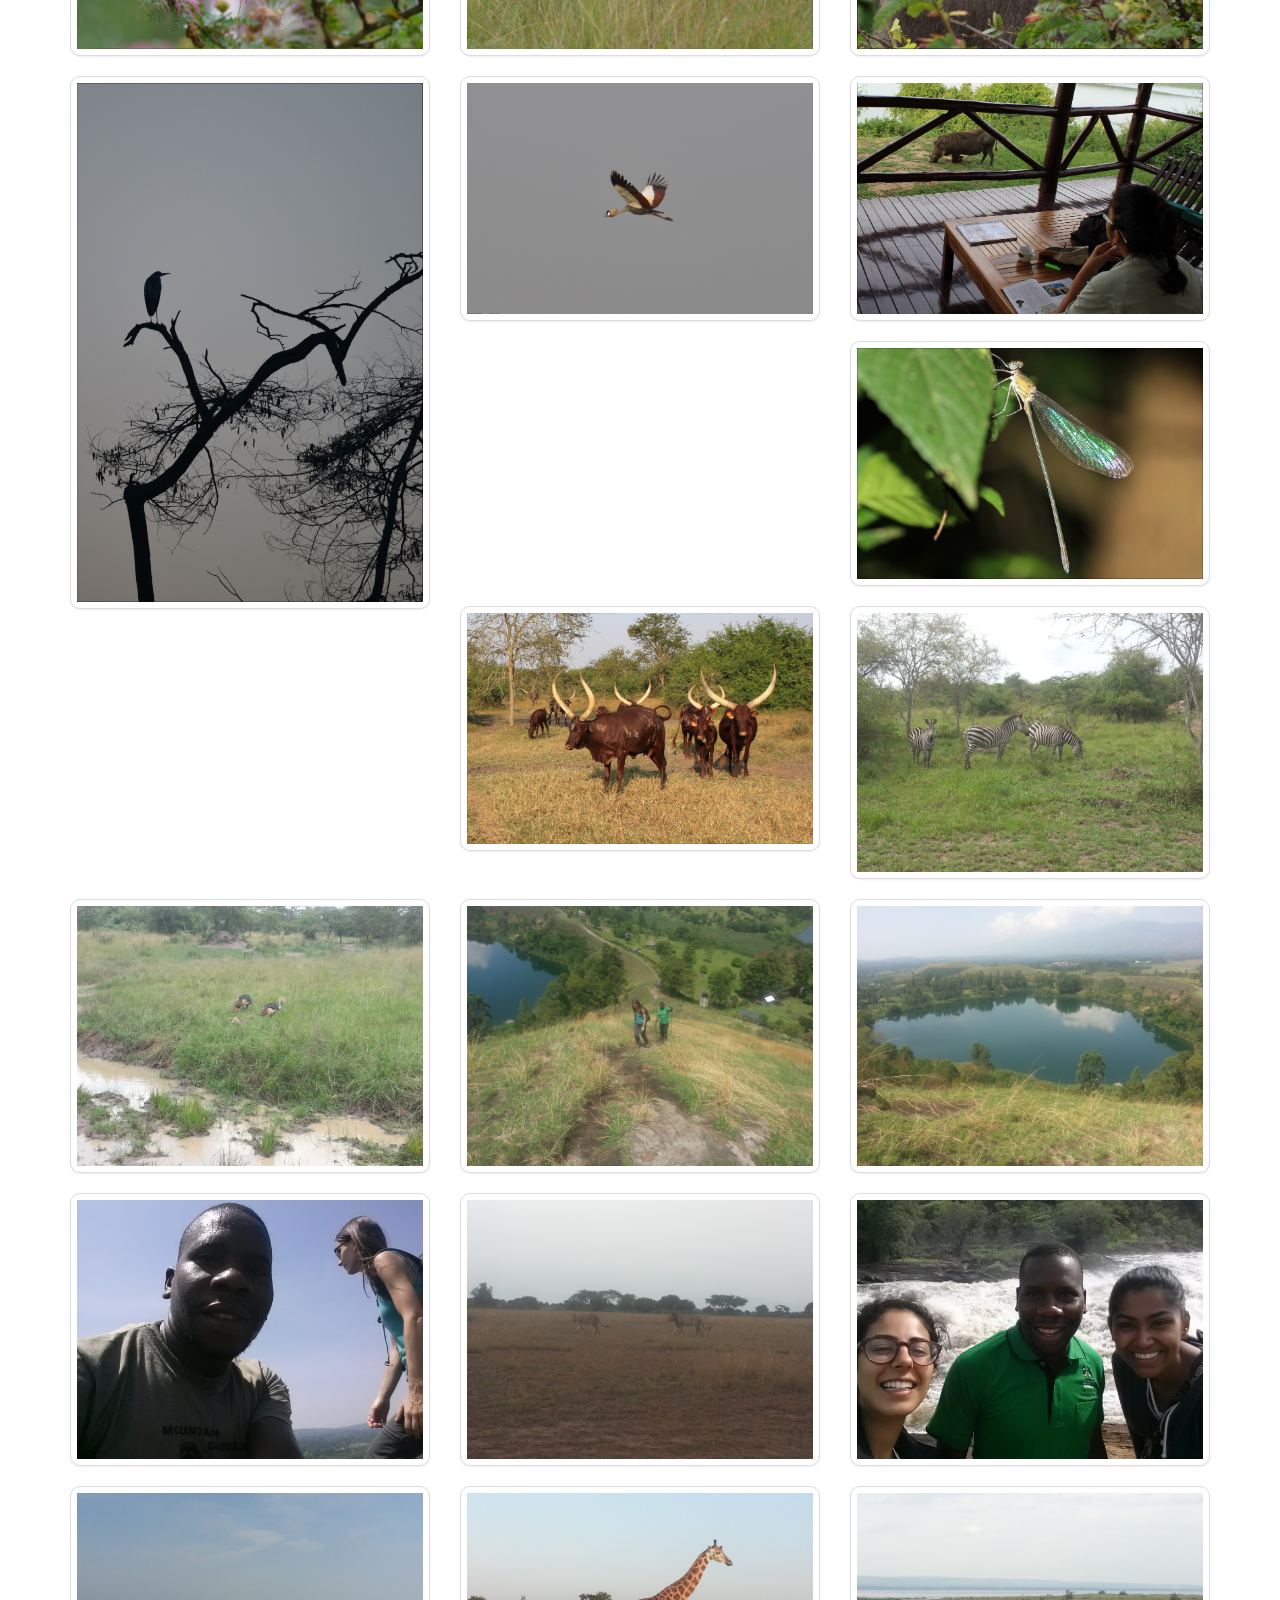
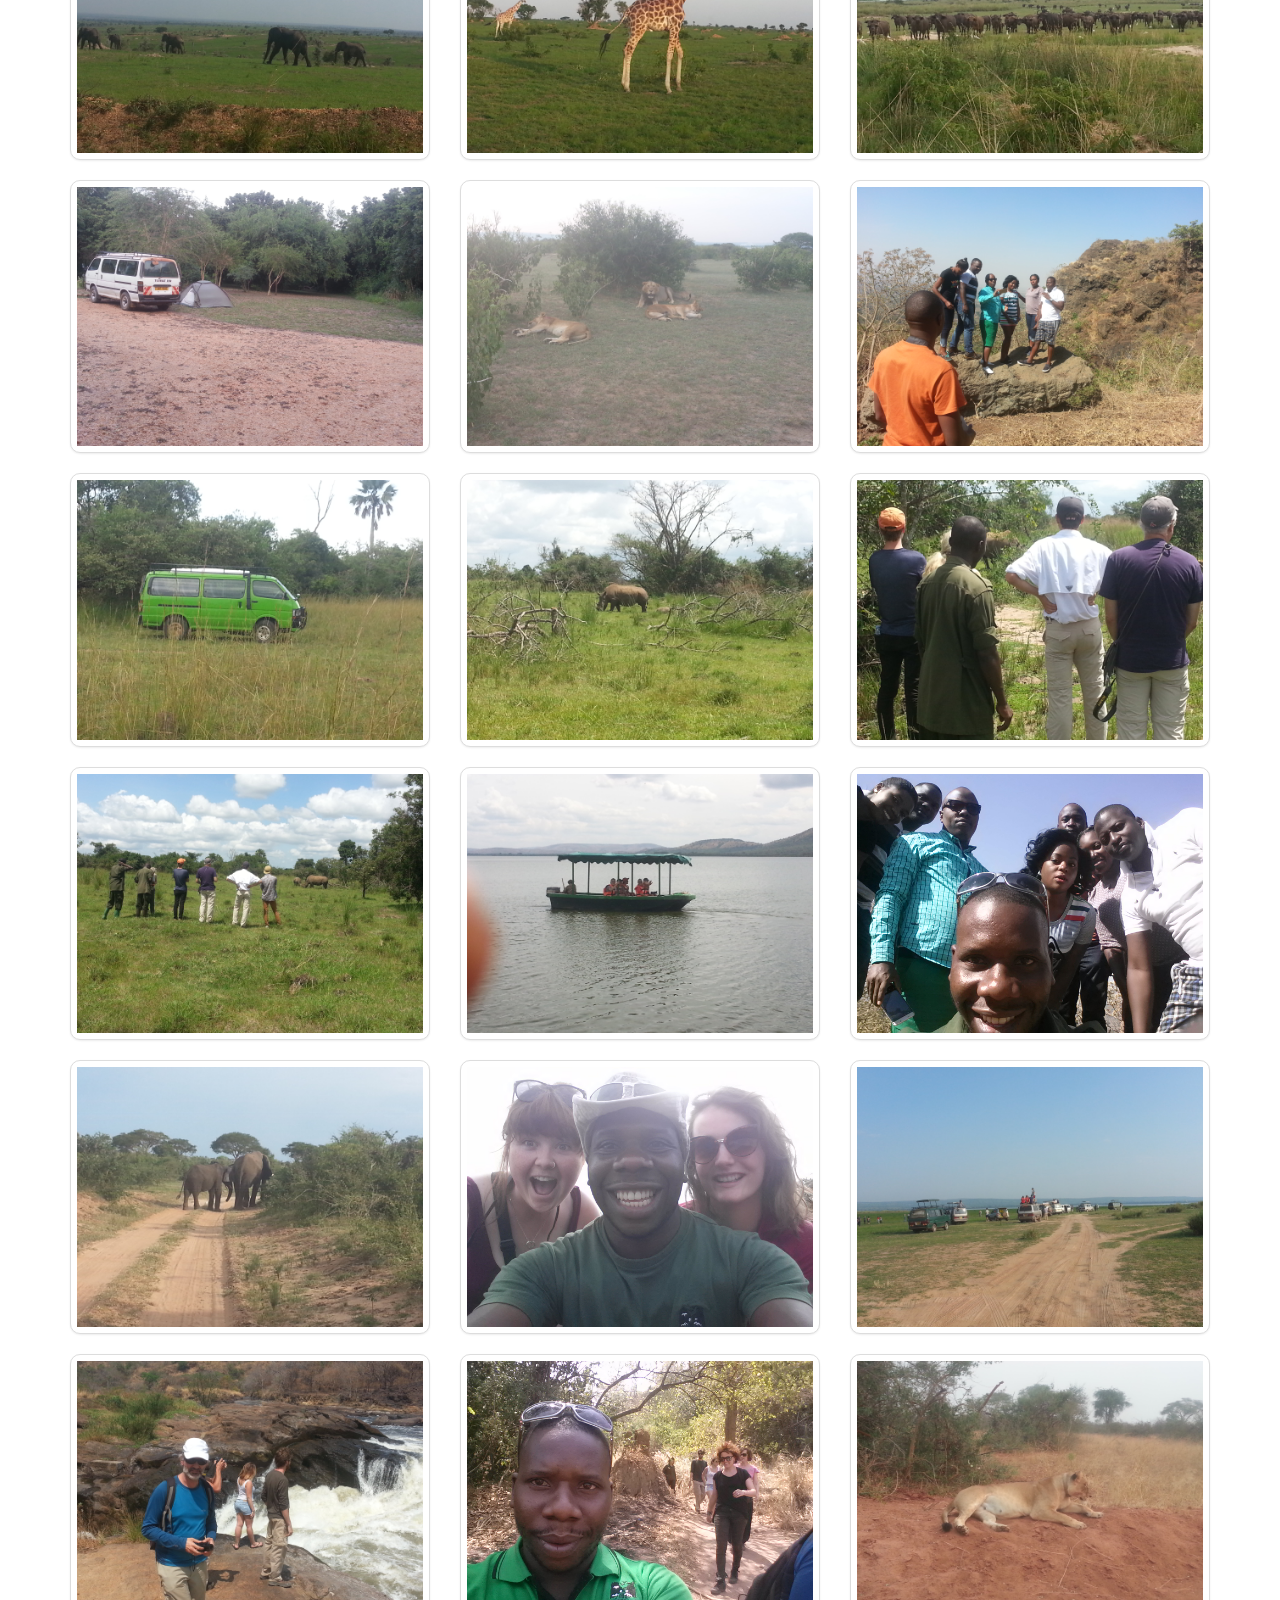
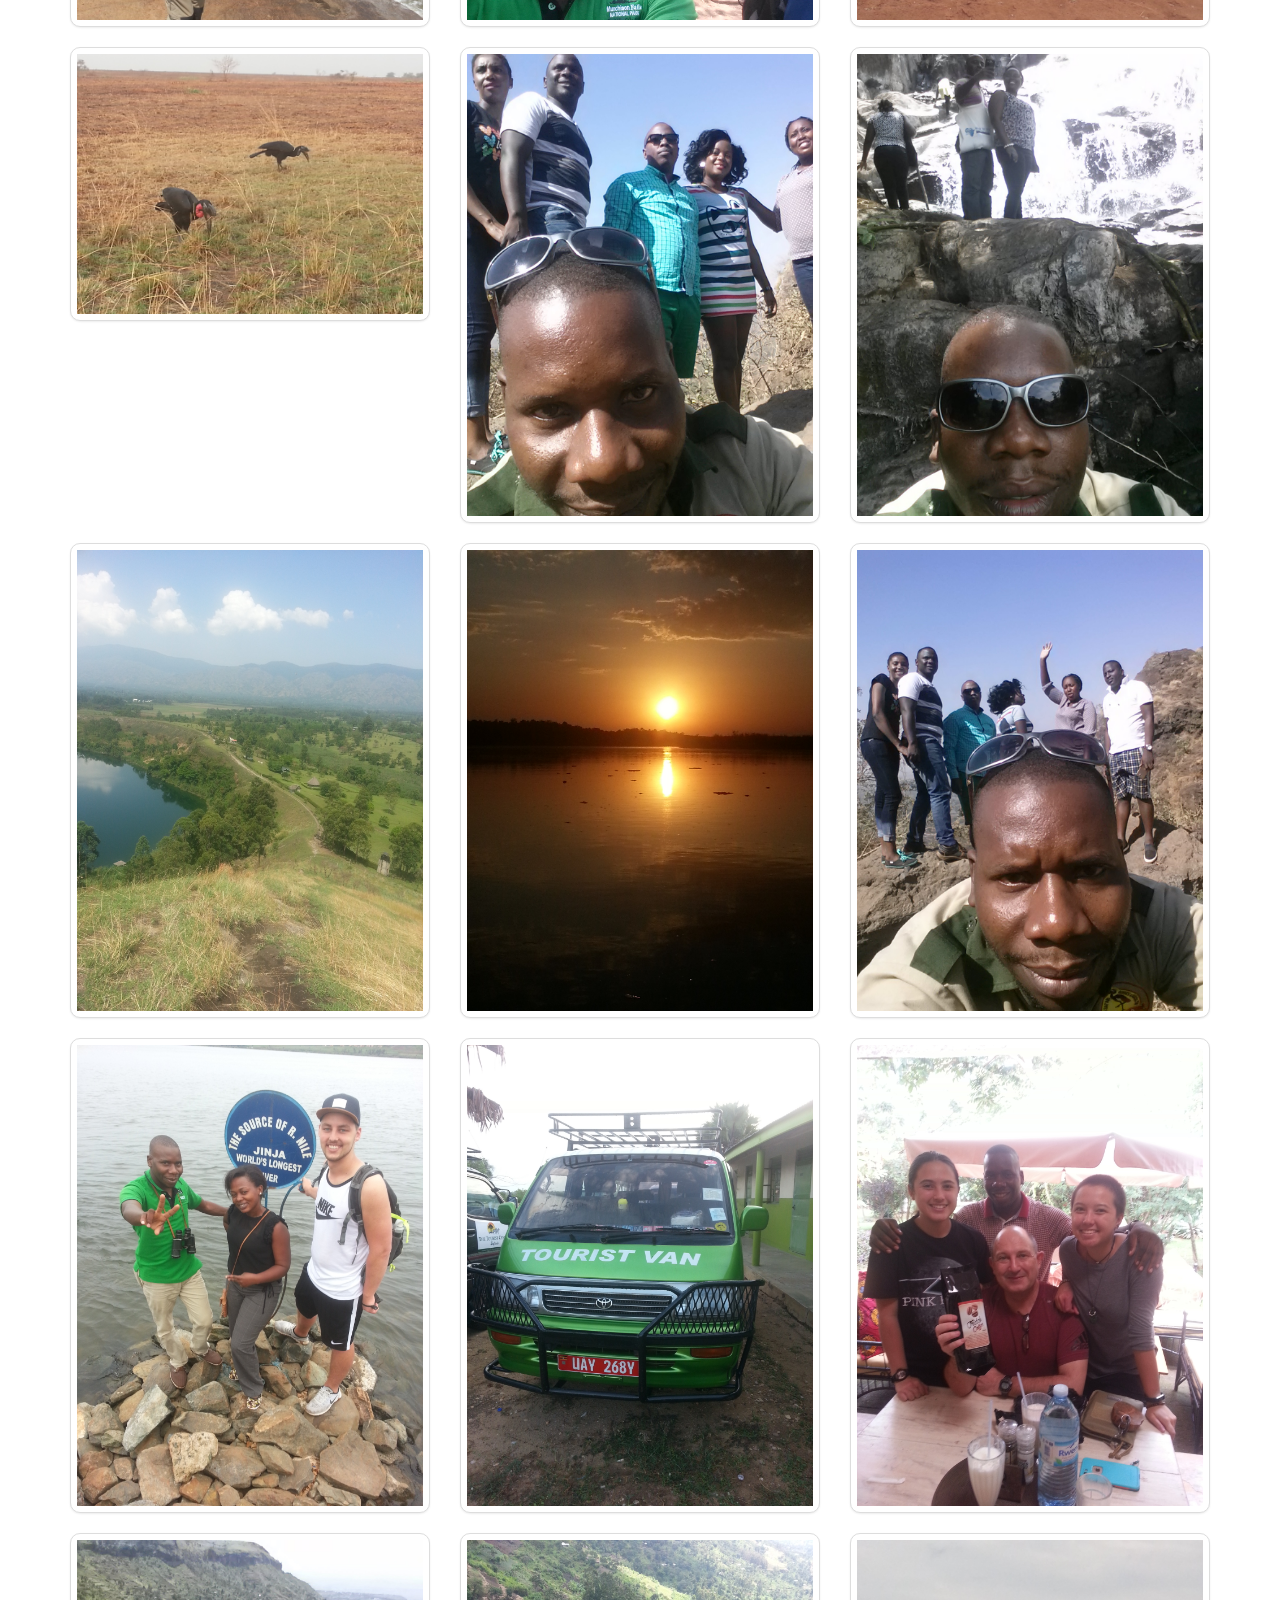
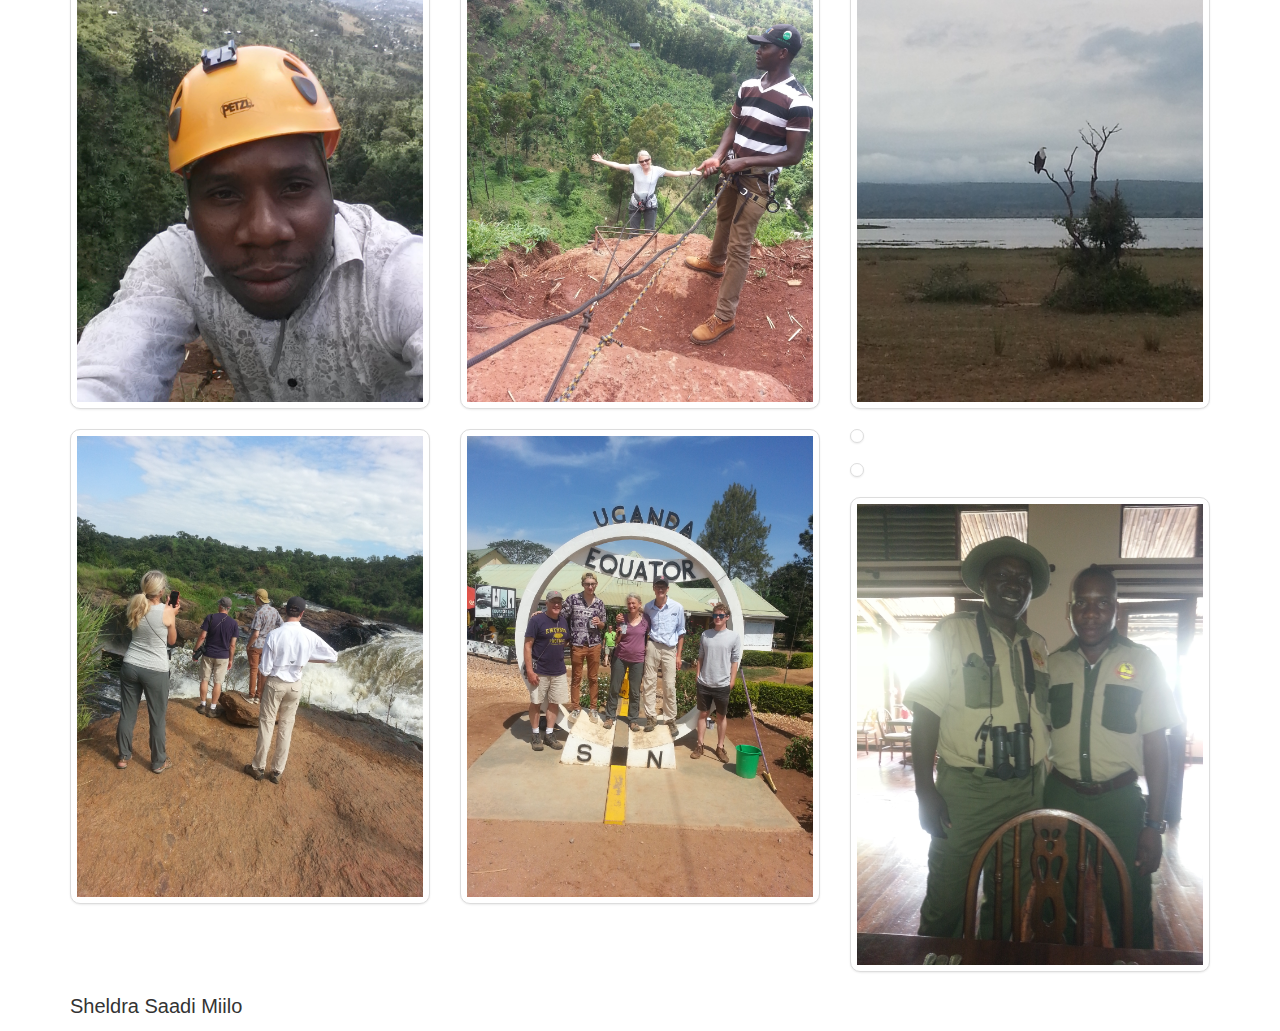
==== commit 519687c6: "update testimonials" ====
--- a/index.html
+++ b/index.html
@@ -127,16 +127,29 @@
         <br />
         <div class="row vertical-align">
             <div class="col-md-3">
-                <img src="./img/portraits/vachon.jpg" class="portrait">
+                <img src="./img/portraits/amy.jpg" class="portrait">
             </div>
             <div class="col-md-9">
-                <p>"We were very blessed to have Saadi as our tour guide, driver, and friend during our safari in Uganda in August 2017. Saadi is extremely knowledgeable and accommodating. He went out of his way to make sure we had an enjoyable and memorable experience. We recommend him highly and would be very happy to travel with him again in the future!" - Peter & Karen Vachon</p>
+                <p>"Touring for ten days with Saadi was fantastic....great schedule, transport and destinations. Saadi really stepped up to the plate when my original guide had a family emergency the day before my tour was to start. With notebook in hand and financials outlined, Saadi came to the rescue in record time, even presenting his credentials while sporting a uniform. As a single woman traveler, I felt very confident."</p>
+                <p>"Where Saadi really excels is animal behavior and bird identification....it felt like an Intro to Ecology course! I appreciate also the safari pace so we could really dive into the fine points of savannah and forest ecosystems."</p>
+                <p>
+                    "I recommend Saadi wholeheartedly! You will want to take notes!" - Amy Pittelkau
+                </p>
             </div>
         </div>
         <br />
         <div class="row vertical-align">
             <div class="col-md-3">
-                <img src="./img/portraits/mark-jackson.jpg" class="portrait">
+                <img src="./img/portraits/vachon.jpg" class="portrait">
+            </div>
+            <div class="col-md-9">
+                <p>"We were very blessed to have Saadi as our tour guide, driver, and friend during our safari in Uganda in August 2017. Saadi is extremely knowledgeable and accommodating. He went out of his way to make sure we had an enjoyable and memorable experience. We recommend him highly and would be very happy to travel with him again in the future!" - Peter & Karen Vachon</p>
+            </div>
+        </div>
+        <br />
+        <div class="row vertical-align">
+            <div class="col-md-3">
+                <img src="./img/portraits/mark-jackson.JPG" class="portrait">
             </div>
             <div class="col-md-9">
                 <p>"I would wish to write and formally thank you for a superb job in managing our trip to Uganda this summer, The girls and I felt exceptionally comfortable with your professional arrangements and the way in which you managed the journey, Your journey management practice was safe and secure and we felt exceptionally well looked after."</p>
